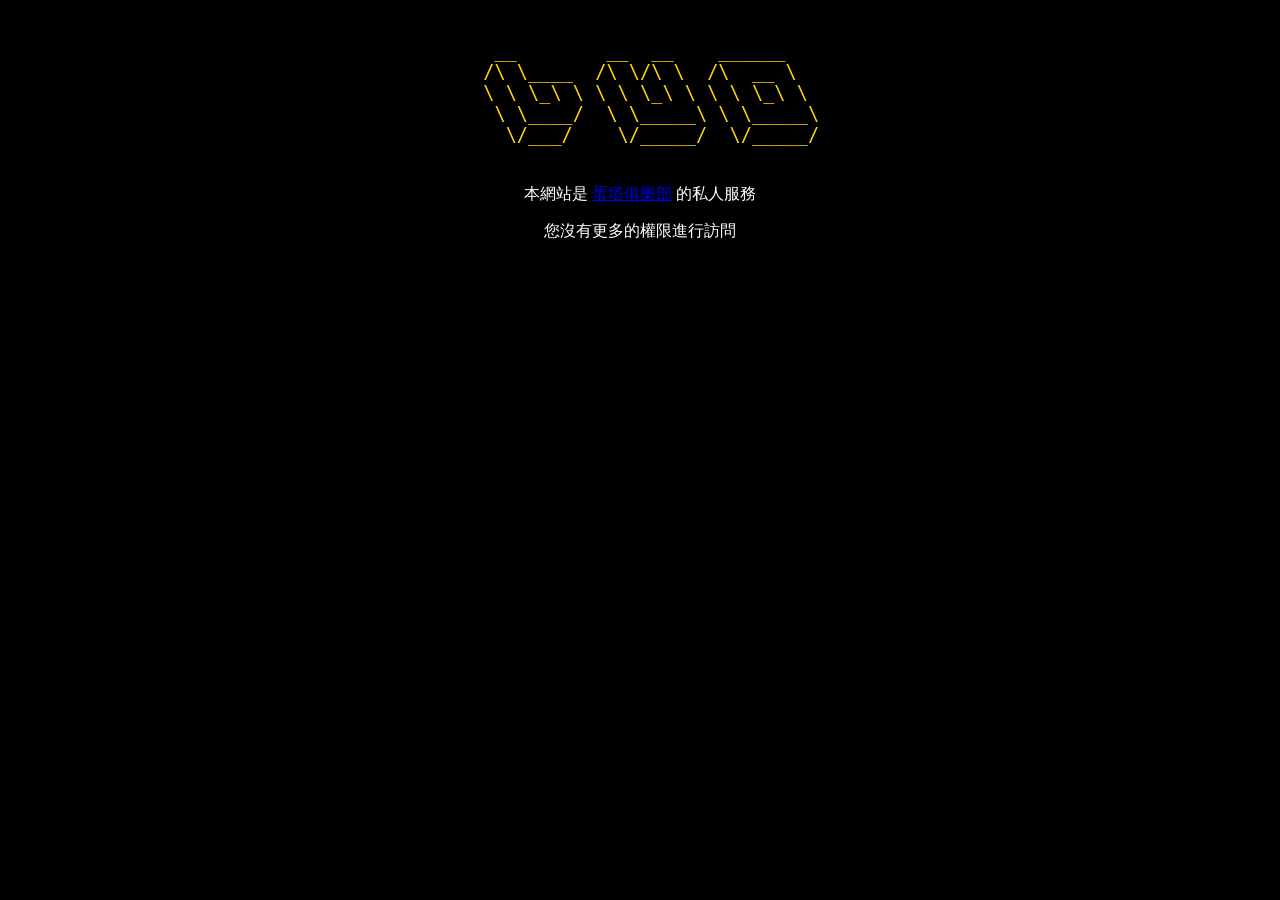
==== index.html @ 5e23fe88 "Update index.html" ====
<!DOCTYPE html>
<html lang="zh-TW">
    <head>
        <meta charset="utf-8">
        <meta name="robots" content="noindex, nofollow">
        <meta name="viewport" content="width=device-width, initial-scale=1.0">
        <meta name="description" content="6uo Pv Domain是私人子域及轉網址託管服務">
        <title>Private Domain</title>
        <meta property="og:site_name" content="蛋塔俱樂部">
        <meta property="og:title" content="首頁">
        <meta property="og:description" content="Private Domain / URL Shortener for only our clients.">
        <meta property="og:image" content="">
        <link rel="shortcut icon" href="">
        <link rel="stylesheet" href="http://6uo.cc/fonts/Noto-Sans-TC/chinese-traditional.css">
    </head>
    <body style="background-color:Black;">
<div id="test">
    <center>
    <div class="6uo" style="font-size:18.6px" onmousedown='return false;' onselectstart='return false;'>
        <pre style="color:Gold;">  
__        __  __    ______
/\ \____  /\ \/\ \  /\  __ \
 \ \ \_\ \ \ \ \_\ \ \ \ \_\ \
   \ \____/  \ \_____\ \ \_____\
    \/___/    \/_____/  \/_____/
                             
</pre>
</div>
    </center>
<center><p style="color:White;">本網站是 <a href="https://danta.club">蛋塔俱樂部</a> 的私人服務</p></center>
<center><p style="color:White;">您沒有更多的權限進行訪問</p></center>
  </div>
       </body>
</html>
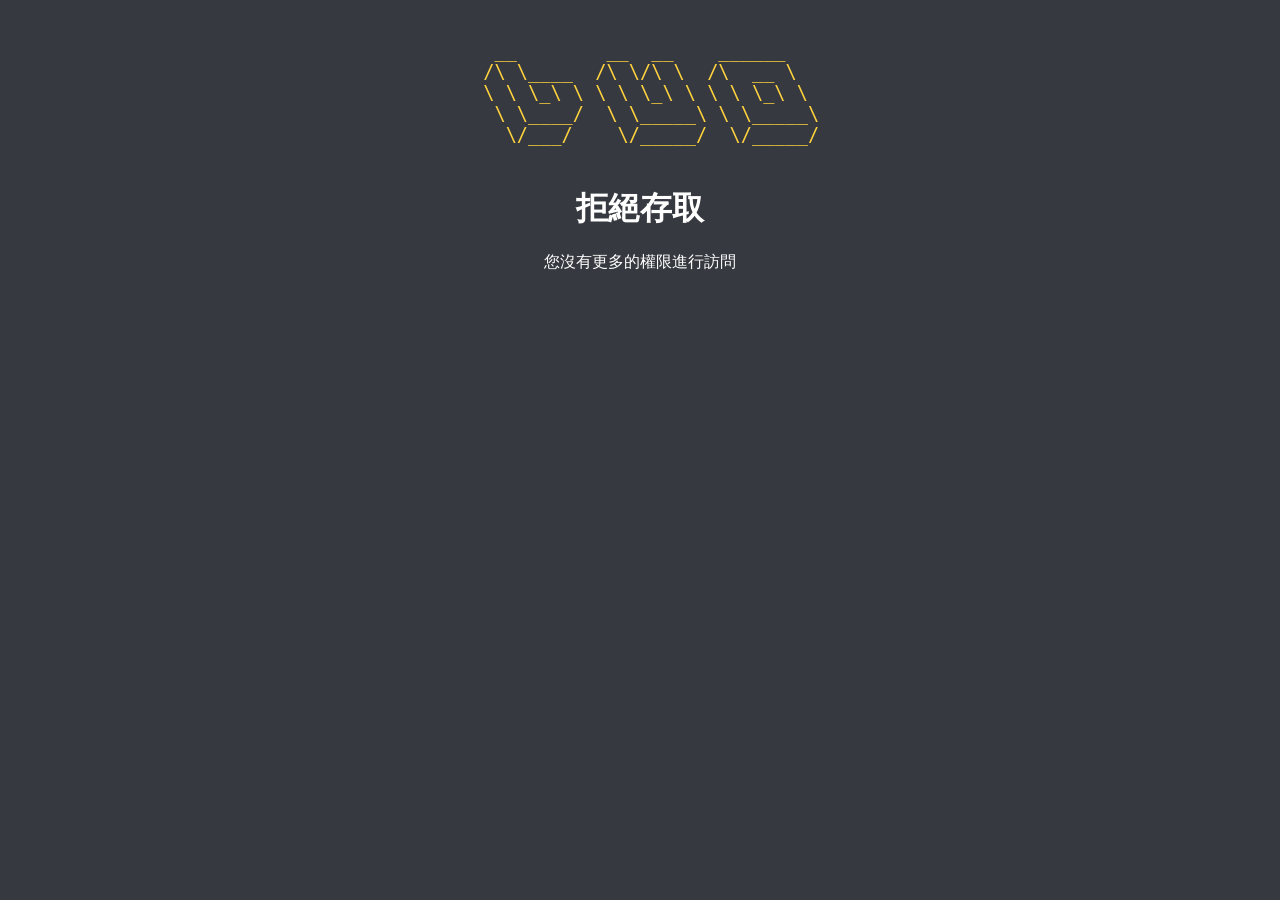
==== commit f5678220: "Update index.html" ====
--- a/index.html
+++ b/index.html
@@ -1,34 +1,29 @@
 <!DOCTYPE html>
-<html lang="zh-TW">
+<html lang="zh_HK">
     <head>
         <meta charset="utf-8">
+        <meta name="viewport" content="width=device-width, initial-scale=1, shrink-to-fit=no">
+        <link rel="stylesheet" href="fonts/Noto-Sans-TC/chinese-traditional.css">
         <meta name="robots" content="noindex, nofollow">
-        <meta name="viewport" content="width=device-width, initial-scale=1.0">
-        <meta name="description" content="6uo Pv Domain是私人子域及轉網址託管服務">
-        <title>Private Domain</title>
-        <meta property="og:site_name" content="蛋塔俱樂部">
-        <meta property="og:title" content="首頁">
-        <meta property="og:description" content="Private Domain / URL Shortener for only our clients.">
-        <meta property="og:image" content="">
-        <link rel="shortcut icon" href="">
-        <link rel="stylesheet" href="http://6uo.cc/fonts/Noto-Sans-TC/chinese-traditional.css">
+        <meta name="description" content="私人嘅子網域服務">
+        <title>拒絕存取</title>
     </head>
-    <body style="background-color:Black;">
-<div id="test">
-    <center>
-    <div class="6uo" style="font-size:18.6px" onmousedown='return false;' onselectstart='return false;'>
-        <pre style="color:Gold;">  
+    <body style="background-color:#36393f;">
+        <div id="heading">
+            <center>
+                <div class="6uo" style="font-size:18.6px" onmousedown='return false;' onselectstart='return false;'>
+                    <pre style="color:#ffd23f;">
+                          
 __        __  __    ______
 /\ \____  /\ \/\ \  /\  __ \
  \ \ \_\ \ \ \ \_\ \ \ \ \_\ \
    \ \____/  \ \_____\ \ \_____\
     \/___/    \/_____/  \/_____/
-                             
-</pre>
-</div>
-    </center>
-<center><p style="color:White;">本網站是 <a href="https://danta.club">蛋塔俱樂部</a> 的私人服務</p></center>
-<center><p style="color:White;">您沒有更多的權限進行訪問</p></center>
-  </div>
-       </body>
+                    </pre>
+                </div>
+               <h1 style="color:White;">拒絕存取</h1>
+               <p style="color:White;">您沒有更多的權限進行訪問</p>
+            </center>
+        </div>
+    </body>
 </html>
--- a/fonts/Noto-Sans-TC/chinese-traditional.css
+++ b/fonts/Noto-Sans-TC/chinese-traditional.css
@@ -0,0 +1,909 @@
+/* [0] */
+@font-face {
+  font-family: 'Noto Sans TC';
+  font-style: normal;
+  font-weight: 700;
+  font-display: swap;
+  src: local('Noto Sans TC Bold'), local('NotoSansTC-Bold'), url(https://fonts.gstatic.com/s/notosanstc/v10/-nFkOG829Oofr2wohFbTp9i9gwQvDrVO3cuHnQmVtV4N3QDXzPiowFVyhy21F93pzxLWunL8lQ.0.woff2) format('woff2');
+  unicode-range: U+1f921-1f930, U+1f932-1f935, U+1f937-1f939, U+1f940-1f944, U+1f947-1f94a, U+1f950-1f95f, U+1f962-1f967, U+1f969-1f96a, U+1f980-1f981, U+1f984-1f98d, U+1f990-1f992, U+1f994-1f996, U+1f9c0, U+1f9d0, U+1f9d2, U+1f9d4, U+1f9d6, U+1f9d8, U+1f9da, U+1f9dc-1f9dd, U+1f9df-1f9e2, U+1f9e5-1f9e6, U+20024, U+20487, U+20779, U+20c41, U+20c78, U+20d71, U+20e98, U+20ef9, U+2107b, U+210c1, U+22c51, U+233b4, U+24a12, U+2512b, U+2546e, U+25683, U+267cc, U+269f2, U+27657, U+282e2, U+2898d, U+29d5a, U+f0001-f0005, U+f0019, U+f009b, U+f0101-f0104, U+f012b, U+f01ba, U+f01d6, U+f0209, U+f0217, U+f0223-f0224, U+fc355, U+fe327, U+fe517, U+feb97, U+fffb4;
+}
+/* [6] */
+@font-face {
+  font-family: 'Noto Sans TC';
+  font-style: normal;
+  font-weight: 700;
+  font-display: swap;
+  src: local('Noto Sans TC Bold'), local('NotoSansTC-Bold'), url(https://fonts.gstatic.com/s/notosanstc/v10/-nFkOG829Oofr2wohFbTp9i9gwQvDrVO3cuHnQmVtV4N3QDXzPiowFVyhy21F93pzxLWunL8lQ.6.woff2) format('woff2');
+  unicode-range: U+ff78-ff7e, U+ff80-ff86, U+ff89-ff94, U+ff97-ff9e, U+ffb9, U+ffe0-ffe3, U+ffe9, U+ffeb, U+ffed, U+fffc, U+1d7c7, U+1f004, U+1f0cf, U+1f141-1f142, U+1f150, U+1f154, U+1f158, U+1f15b, U+1f15d-1f15e, U+1f162-1f163, U+1f170-1f171, U+1f174, U+1f177-1f178, U+1f17d-1f17f, U+1f192-1f195, U+1f197-1f19a, U+1f1e6-1f1f5, U+1f1f7-1f1ff, U+1f21a, U+1f22f, U+1f232-1f237, U+1f239-1f23a, U+1f250-1f251, U+1f300, U+1f302-1f319;
+}
+/* [7] */
+@font-face {
+  font-family: 'Noto Sans TC';
+  font-style: normal;
+  font-weight: 700;
+  font-display: swap;
+  src: local('Noto Sans TC Bold'), local('NotoSansTC-Bold'), url(https://fonts.gstatic.com/s/notosanstc/v10/-nFkOG829Oofr2wohFbTp9i9gwQvDrVO3cuHnQmVtV4N3QDXzPiowFVyhy21F93pzxLWunL8lQ.7.woff2) format('woff2');
+  unicode-range: U+fa0a, U+fa0c, U+fa11, U+fa17, U+fa19, U+fa1b, U+fa1d, U+fa26, U+fa2c, U+fb01, U+fdfc, U+fe0e, U+fe33-fe36, U+fe38-fe44, U+fe49-fe51, U+fe54, U+fe56-fe57, U+fe59-fe5c, U+fe5f-fe6a, U+fe8e, U+fe92-fe93, U+feae, U+fecb-fecc, U+fee0, U+feec, U+fef3, U+ff04, U+ff07, U+ff26-ff2c, U+ff31-ff32, U+ff35-ff37, U+ff39-ff3a, U+ff3c, U+ff3e-ff5b, U+ff5d, U+ff61-ff65, U+ff67-ff68, U+ff6a, U+ff6c-ff77;
+}
+/* [8] */
+@font-face {
+  font-family: 'Noto Sans TC';
+  font-style: normal;
+  font-weight: 700;
+  font-display: swap;
+  src: local('Noto Sans TC Bold'), local('NotoSansTC-Bold'), url(https://fonts.gstatic.com/s/notosanstc/v10/-nFkOG829Oofr2wohFbTp9i9gwQvDrVO3cuHnQmVtV4N3QDXzPiowFVyhy21F93pzxLWunL8lQ.8.woff2) format('woff2');
+  unicode-range: U+f78a-f78c, U+f78e, U+f792-f796, U+f798, U+f79c, U+f7f5, U+f812, U+f815, U+f876, U+f8f5, U+f8f8, U+f8ff, U+f901-f902, U+f904, U+f906, U+f909-f90a, U+f90f, U+f914, U+f918-f919, U+f91b, U+f91d, U+f91f, U+f923, U+f925, U+f92d-f92f, U+f934, U+f937-f938, U+f93d, U+f93f, U+f941, U+f949, U+f94c, U+f94e-f94f, U+f95a, U+f95d-f95e, U+f961-f963, U+f965-f970, U+f974, U+f976-f97a, U+f97c, U+f97e-f97f, U+f981, U+f983, U+f988, U+f98a, U+f98c, U+f98e, U+f996-f997, U+f999-f99a, U+f99c, U+f99f-f9a0, U+f9a3, U+f9a8, U+f9ad, U+f9b2-f9b6, U+f9b9-f9ba, U+f9bd-f9be, U+f9c1, U+f9c4, U+f9c7, U+f9ca, U+f9cd, U+f9d0-f9d1, U+f9d3-f9d4, U+f9d7-f9d8, U+f9dc-f9dd, U+f9df-f9e1, U+f9e4, U+f9e8-f9ea, U+f9f4, U+f9f6-f9f7, U+f9f9-f9fa, U+f9fc-fa01, U+fa03-fa04, U+fa06, U+fa08-fa09;
+}
+/* [19] */
+@font-face {
+  font-family: 'Noto Sans TC';
+  font-style: normal;
+  font-weight: 700;
+  font-display: swap;
+  src: local('Noto Sans TC Bold'), local('NotoSansTC-Bold'), url(https://fonts.gstatic.com/s/notosanstc/v10/-nFkOG829Oofr2wohFbTp9i9gwQvDrVO3cuHnQmVtV4N3QDXzPiowFVyhy21F93pzxLWunL8lQ.19.woff2) format('woff2');
+  unicode-range: U+9eb9-9eba, U+9ebe-9ebf, U+9ecc-9ecd, U+9ed0, U+9ed2, U+9ed4, U+9ed9-9eda, U+9edc-9edd, U+9edf-9ee0, U+9ee2, U+9ee5, U+9ee7, U+9eee, U+9ef3-9ef4, U+9ef6-9ef7, U+9ef9, U+9efb-9efd, U+9eff, U+9f07-9f09, U+9f10, U+9f14-9f15, U+9f19, U+9f22, U+9f29, U+9f2c, U+9f2f, U+9f31, U+9f34, U+9f37, U+9f39, U+9f3d-9f3e, U+9f41, U+9f4c-9f50, U+9f54, U+9f57, U+9f59, U+9f5c, U+9f5f-9f60, U+9f62-9f63, U+9f66-9f67, U+9f6a, U+9f6c, U+9f72, U+9f76-9f77, U+9f7f, U+9f84-9f85, U+9f88, U+9f8e, U+9f91, U+9f94-9f96, U+9f98, U+9f9a-9f9b, U+9f9f-9fa0, U+9fa2, U+9fa4, U+a1f4, U+a4b0-a4b1, U+a4b3, U+a9c1-a9c2, U+aa31, U+ab34, U+ac00-ac01, U+ac04, U+ac08, U+ac10-ac11, U+ac13-ac16, U+ac19, U+ac1c-ac1d, U+ac24, U+ac70-ac71, U+ac74, U+ac77-ac78, U+ac80-ac81, U+ac83, U+ac8c, U+ac90, U+aca0, U+aca8-aca9, U+acac, U+acb0, U+acb8-acb9, U+acbc-acbd, U+acc1, U+acc4, U+ace0-ace1, U+ace4, U+ace8, U+acf0-acf1, U+acf3, U+acf5, U+acfc;
+}
+/* [20] */
+@font-face {
+  font-family: 'Noto Sans TC';
+  font-style: normal;
+  font-weight: 700;
+  font-display: swap;
+  src: local('Noto Sans TC Bold'), local('NotoSansTC-Bold'), url(https://fonts.gstatic.com/s/notosanstc/v10/-nFkOG829Oofr2wohFbTp9i9gwQvDrVO3cuHnQmVtV4N3QDXzPiowFVyhy21F93pzxLWunL8lQ.20.woff2) format('woff2');
+  unicode-range: U+9d34, U+9d37, U+9d3d, U+9d42, U+9d50, U+9d52-9d53, U+9d59, U+9d5c, U+9d5e-9d61, U+9d6a, U+9d6f-9d70, U+9d77, U+9d7a, U+9d7e, U+9d87, U+9d89, U+9d8f, U+9d91-9d93, U+9d96, U+9d98, U+9d9a, U+9da1-9da2, U+9da5, U+9da9, U+9dab-9dac, U+9db1-9db2, U+9db5, U+9db9-9dbc, U+9dbf-9dc2, U+9dc4, U+9dc7-9dc9, U+9dd3, U+9dd6, U+9dd9-9dda, U+9dde-9ddf, U+9de2, U+9de5-9de6, U+9de8, U+9def-9df0, U+9df2-9df4, U+9df8, U+9dfa, U+9dfd, U+9dff, U+9e02, U+9e07, U+9e0a, U+9e11, U+9e15, U+9e18, U+9e1a-9e1b, U+9e1d-9e1e, U+9e20-9e23, U+9e25-9e26, U+9e2d, U+9e2f, U+9e33, U+9e35, U+9e3d-9e3f, U+9e42-9e43, U+9e45, U+9e48-9e4a, U+9e4c, U+9e4f, U+9e51, U+9e55, U+9e64, U+9e66, U+9e6b, U+9e6d-9e6e, U+9e70, U+9e73, U+9e75, U+9e78, U+9e80-9e83, U+9e87-9e88, U+9e8b-9e8c, U+9e90-9e91, U+9e93, U+9e96, U+9e9d, U+9ea1, U+9ea4, U+9ea6, U+9ea9-9eab, U+9ead, U+9eaf, U+9eb4, U+9eb7-9eb8;
+}
+/* [21] */
+@font-face {
+  font-family: 'Noto Sans TC';
+  font-style: normal;
+  font-weight: 700;
+  font-display: swap;
+  src: local('Noto Sans TC Bold'), local('NotoSansTC-Bold'), url(https://fonts.gstatic.com/s/notosanstc/v10/-nFkOG829Oofr2wohFbTp9i9gwQvDrVO3cuHnQmVtV4N3QDXzPiowFVyhy21F93pzxLWunL8lQ.21.woff2) format('woff2');
+  unicode-range: U+9bd3-9bd7, U+9bd9, U+9bdb, U+9bdd, U+9be1-9be2, U+9be4-9be5, U+9be7, U+9bea, U+9bed-9bee, U+9bf0-9bf1, U+9bf5, U+9bf7, U+9bf9, U+9bfd, U+9bff, U+9c02, U+9c06, U+9c08-9c0a, U+9c0d, U+9c10, U+9c12-9c13, U+9c15, U+9c1c, U+9c1f, U+9c21, U+9c23-9c25, U+9c28-9c29, U+9c2d-9c2e, U+9c31-9c33, U+9c35-9c37, U+9c39-9c3b, U+9c3d-9c3e, U+9c40, U+9c42, U+9c45-9c49, U+9c52, U+9c54, U+9c56, U+9c58-9c5a, U+9c5d, U+9c5f-9c60, U+9c63, U+9c67-9c68, U+9c72, U+9c75, U+9c78, U+9c7a-9c7c, U+9c7f-9c81, U+9c87-9c88, U+9c8d, U+9c91, U+9c94, U+9c97, U+9c9b, U+9ca4, U+9ca8, U+9cab, U+9cad, U+9cb1-9cb3, U+9cb6-9cb8, U+9cc4-9cc5, U+9ccc-9ccd, U+9cd5-9cd7, U+9cdd-9cdf, U+9ce7, U+9ce9, U+9cee-9cf0, U+9cf2, U+9cfc-9cfe, U+9d03, U+9d06-9d08, U+9d0e, U+9d10, U+9d12, U+9d15, U+9d17, U+9d1d-9d1f, U+9d23, U+9d2b, U+9d2f-9d30;
+}
+/* [22] */
+@font-face {
+  font-family: 'Noto Sans TC';
+  font-style: normal;
+  font-weight: 700;
+  font-display: swap;
+  src: local('Noto Sans TC Bold'), local('NotoSansTC-Bold'), url(https://fonts.gstatic.com/s/notosanstc/v10/-nFkOG829Oofr2wohFbTp9i9gwQvDrVO3cuHnQmVtV4N3QDXzPiowFVyhy21F93pzxLWunL8lQ.22.woff2) format('woff2');
+  unicode-range: U+9a6f-9a71, U+9a73-9a74, U+9a76, U+9a78-9a79, U+9a7b-9a7c, U+9a7e-9a7f, U+9a81-9a82, U+9a84-9a87, U+9a8a-9a8b, U+9a8f-9a91, U+9a97, U+9a9a, U+9a9e, U+9aa0-9aa1, U+9aa4-9aa5, U+9aaf-9ab1, U+9ab6, U+9ab9-9aba, U+9abe, U+9ac0-9ac5, U+9ac8, U+9acb-9acc, U+9ace-9acf, U+9ad1, U+9ad5-9ad7, U+9ad9, U+9adf, U+9ae1, U+9ae3, U+9aea-9aeb, U+9aed, U+9aef, U+9af2, U+9af4, U+9af9, U+9afb, U+9afd, U+9b03-9b04, U+9b08, U+9b13, U+9b18, U+9b1f, U+9b22-9b23, U+9b28-9b2a, U+9b2c-9b30, U+9b32, U+9b3b, U+9b43, U+9b46-9b49, U+9b4b-9b4e, U+9b51, U+9b55, U+9b58, U+9b5b, U+9b5e-9b60, U+9b63, U+9b68-9b69, U+9b74, U+9b7d, U+9b80-9b81, U+9b83-9b84, U+9b87-9b88, U+9b8a-9b8b, U+9b8d-9b8e, U+9b90, U+9b92-9b95, U+9b97, U+9b9f-9ba0, U+9ba2-9ba3, U+9ba8, U+9bab, U+9bb0, U+9bb8, U+9bc0-9bc1, U+9bc3, U+9bc6-9bc8;
+}
+/* [23] */
+@font-face {
+  font-family: 'Noto Sans TC';
+  font-style: normal;
+  font-weight: 700;
+  font-display: swap;
+  src: local('Noto Sans TC Bold'), local('NotoSansTC-Bold'), url(https://fonts.gstatic.com/s/notosanstc/v10/-nFkOG829Oofr2wohFbTp9i9gwQvDrVO3cuHnQmVtV4N3QDXzPiowFVyhy21F93pzxLWunL8lQ.23.woff2) format('woff2');
+  unicode-range: U+9912, U+9914, U+9916-9917, U+991b-991c, U+991e, U+9920, U+9927, U+992b-992c, U+992e, U+9931-9933, U+9938, U+993a, U+993c-9940, U+9943-9944, U+9948-994a, U+994c-994e, U+9951, U+9954, U+995c, U+995e-995f, U+9961-9962, U+9965, U+9968, U+996a, U+996d-9972, U+9975-9976, U+997a, U+997c, U+997f-9980, U+9984-9985, U+9988, U+998b, U+998d, U+998f, U+9992, U+9994-9995, U+9997-9998, U+999c, U+999e, U+99a0-99a1, U+99ab, U+99af, U+99b1, U+99b4, U+99b9, U+99c4-99c6, U+99cf, U+99d1-99d2, U+99d4, U+99d6, U+99d8-99d9, U+99df, U+99e1-99e2, U+99e9, U+99ee, U+99f0, U+99f8, U+99fb, U+9a01-9a05, U+9a0c, U+9a0f-9a13, U+9a16, U+9a1b-9a1c, U+9a20, U+9a24, U+9a28, U+9a2b, U+9a2d-9a2e, U+9a34-9a36, U+9a38, U+9a3e, U+9a40-9a44, U+9a4a, U+9a4c-9a4e, U+9a52, U+9a56, U+9a62-9a65, U+9a69-9a6b, U+9a6d;
+}
+/* [24] */
+@font-face {
+  font-family: 'Noto Sans TC';
+  font-style: normal;
+  font-weight: 700;
+  font-display: swap;
+  src: local('Noto Sans TC Bold'), local('NotoSansTC-Bold'), url(https://fonts.gstatic.com/s/notosanstc/v10/-nFkOG829Oofr2wohFbTp9i9gwQvDrVO3cuHnQmVtV4N3QDXzPiowFVyhy21F93pzxLWunL8lQ.24.woff2) format('woff2');
+  unicode-range: U+97c6, U+97c9, U+97cd, U+97d6, U+97d8-97d9, U+97dc-97de, U+97e1, U+97e6-97e7, U+97ec-97ee, U+97f0-97f1, U+97f5, U+97f9-97fa, U+97fe, U+9804, U+9807, U+980a, U+980e-980f, U+9814, U+9816, U+981a, U+981c, U+981e, U+9820-9821, U+9823, U+9826, U+9828, U+982a-982c, U+9832, U+9834-9835, U+9837, U+9839, U+983c-983d, U+9845, U+9848-9849, U+984e, U+9852-9857, U+9859-985a, U+9862-9863, U+9865, U+9870-9871, U+9873-9874, U+9877, U+987a-987f, U+9881-9882, U+9885, U+9887-988a, U+988c-988d, U+9890, U+9893, U+9896-9897, U+989a, U+989c-989e, U+98a0, U+98a4, U+98a6-98a7, U+98a9, U+98ae-98af, U+98b2-98b3, U+98b6-98b8, U+98ba-98bd, U+98bf, U+98c7-98c8, U+98ca, U+98d2-98d3, U+98d8-98da, U+98dc, U+98de, U+98e0-98e1, U+98e3, U+98e5, U+98e7-98e9, U+98eb-98ee, U+98f1, U+98f4, U+9901, U+9908-9909, U+990c, U+9911;
+}
+/* [25] */
+@font-face {
+  font-family: 'Noto Sans TC';
+  font-style: normal;
+  font-weight: 700;
+  font-display: swap;
+  src: local('Noto Sans TC Bold'), local('NotoSansTC-Bold'), url(https://fonts.gstatic.com/s/notosanstc/v10/-nFkOG829Oofr2wohFbTp9i9gwQvDrVO3cuHnQmVtV4N3QDXzPiowFVyhy21F93pzxLWunL8lQ.25.woff2) format('woff2');
+  unicode-range: U+964e-964f, U+9651, U+9653-9655, U+9658, U+965b-965f, U+9661, U+9665, U+9668-9669, U+966c, U+9672, U+9674, U+967a, U+9682-9685, U+9688-9689, U+968b, U+968d, U+9695, U+9697-9698, U+969e, U+96a0-96a4, U+96a9, U+96ac, U+96ae, U+96b0, U+96b2-96b4, U+96b6-96b7, U+96b9, U+96bc-96be, U+96c3, U+96c9-96cb, U+96ce-96cf, U+96d1-96d2, U+96d8, U+96dd, U+96e9, U+96eb, U+96f0-96f1, U+96f3-96f4, U+96f9, U+96fe-96ff, U+9701-9702, U+9705, U+9708, U+970a, U+970e-9711, U+9719, U+971d, U+971f-9720, U+9728, U+972a, U+972d, U+9730, U+9733, U+973a, U+973d, U+9744, U+9746-9747, U+9749, U+9750-9751, U+9753, U+9758-9759, U+975b, U+975d, U+9763, U+9765-9766, U+9768, U+976c-976d, U+9771, U+9773, U+9776, U+977a, U+977c, U+9780, U+9784-9786, U+9788, U+978e-978f, U+9798, U+979d-979e, U+97a3, U+97a5-97a6, U+97a8, U+97ab-97ac, U+97ae, U+97b6-97b7, U+97b9, U+97bf, U+97c1, U+97c3;
+}
+/* [26] */
+@font-face {
+  font-family: 'Noto Sans TC';
+  font-style: normal;
+  font-weight: 700;
+  font-display: swap;
+  src: local('Noto Sans TC Bold'), local('NotoSansTC-Bold'), url(https://fonts.gstatic.com/s/notosanstc/v10/-nFkOG829Oofr2wohFbTp9i9gwQvDrVO3cuHnQmVtV4N3QDXzPiowFVyhy21F93pzxLWunL8lQ.26.woff2) format('woff2');
+  unicode-range: U+950c, U+950f-9510, U+9519-951b, U+951d, U+951f, U+9521-9526, U+952d-9530, U+9535, U+953a-953b, U+9540-9542, U+9547, U+9549-954a, U+954d, U+9550-9551, U+9554-9556, U+955c, U+956c-956d, U+956f-9570, U+9573, U+9576, U+9578, U+9582, U+9586, U+9588, U+958e-958f, U+9599, U+959c, U+959e-959f, U+95a1-95a2, U+95a4, U+95a6-95a7, U+95aa-95ae, U+95b0, U+95b2, U+95b6, U+95b9-95bf, U+95c2-95c4, U+95c7-95c9, U+95cb-95cd, U+95d0, U+95d3-95d5, U+95d7-95d8, U+95da, U+95de, U+95e0-95e1, U+95e4-95e5, U+95ea-95eb, U+95ef-95f0, U+95f2-95f3, U+95f5, U+95f7-95fa, U+95fd, U+9600-9602, U+9607-9609, U+960e, U+9610-9611, U+9614, U+9616, U+9619-961a, U+961c-961d, U+961f, U+9621, U+9624, U+9628, U+962f, U+9633-9636, U+963c, U+9641-9643, U+9645, U+9647-9648;
+}
+/* [27] */
+@font-face {
+  font-family: 'Noto Sans TC';
+  font-style: normal;
+  font-weight: 700;
+  font-display: swap;
+  src: local('Noto Sans TC Bold'), local('NotoSansTC-Bold'), url(https://fonts.gstatic.com/s/notosanstc/v10/-nFkOG829Oofr2wohFbTp9i9gwQvDrVO3cuHnQmVtV4N3QDXzPiowFVyhy21F93pzxLWunL8lQ.27.woff2) format('woff2');
+  unicode-range: U+93e4, U+93e8, U+93ee, U+93f0, U+93f5, U+93f7-93f9, U+93fb, U+9403, U+9407, U+940f-9410, U+9413-9414, U+9417, U+9419-941a, U+941c, U+941e, U+9420-9425, U+9427-942b, U+942e, U+9432-9433, U+9436, U+9438, U+943a, U+943d, U+943f-9440, U+9445, U+944a, U+944c, U+9454-9455, U+945a-945b, U+945e, U+9460, U+9462-9463, U+9468, U+946a, U+946d, U+946f, U+9471, U+9474-9477, U+9479, U+947e-9481, U+9488-948a, U+948e, U+9492-9493, U+9497, U+9499, U+949b-94a3, U+94a5-94a9, U+94ac, U+94ae-94b1, U+94b3-94b5, U+94bb-94bc, U+94be-94c3, U+94c5-94c6, U+94c9, U+94ce-94d0, U+94db-94dd, U+94e0, U+94e2-94e3, U+94e8, U+94ec-94ee, U+94f0, U+94f2, U+94f5-94f6, U+94f8, U+94fa, U+94ff-9502, U+9504-9506, U+9508, U+950b;
+}
+/* [28] */
+@font-face {
+  font-family: 'Noto Sans TC';
+  font-style: normal;
+  font-weight: 700;
+  font-display: swap;
+  src: local('Noto Sans TC Bold'), local('NotoSansTC-Bold'), url(https://fonts.gstatic.com/s/notosanstc/v10/-nFkOG829Oofr2wohFbTp9i9gwQvDrVO3cuHnQmVtV4N3QDXzPiowFVyhy21F93pzxLWunL8lQ.28.woff2) format('woff2');
+  unicode-range: U+92e5-92e6, U+92e8-92e9, U+92ed-92ef, U+92f1-92f3, U+92f6, U+92f9, U+92fb, U+9300-9302, U+9306, U+930b, U+930f, U+9312, U+9315, U+9319-931b, U+931d-931f, U+9321, U+9323-9325, U+9327-932a, U+932c-932e, U+9331-9333, U+9335, U+9338, U+933c, U+9340-9341, U+9345-9349, U+934f-9352, U+9354, U+9356-935a, U+935c-9360, U+9363-9367, U+9369-936a, U+936c, U+936e, U+9370-9371, U+9373, U+9376, U+9379-937a, U+937c, U+9385, U+9387, U+938c, U+938f, U+9394, U+9397-9398, U+939a-939b, U+939d-939e, U+93a1-93a3, U+93a6-93a7, U+93a9-93aa, U+93ac-93ad, U+93af-93b0, U+93b3-93bb, U+93bd-93be, U+93c0-93c4, U+93c7, U+93ca-93cd, U+93d0-93d1, U+93d6-93d8, U+93dc-93de, U+93e0;
+}
+/* [29] */
+@font-face {
+  font-family: 'Noto Sans TC';
+  font-style: normal;
+  font-weight: 700;
+  font-display: swap;
+  src: local('Noto Sans TC Bold'), local('NotoSansTC-Bold'), url(https://fonts.gstatic.com/s/notosanstc/v10/-nFkOG829Oofr2wohFbTp9i9gwQvDrVO3cuHnQmVtV4N3QDXzPiowFVyhy21F93pzxLWunL8lQ.29.woff2) format('woff2');
+  unicode-range: U+91f0-91f1, U+91f5-91fa, U+91fd, U+91ff-9201, U+9203-920a, U+920d-920e, U+9210-9211, U+9217, U+9219, U+921c, U+9221, U+9224-9225, U+9227, U+922a, U+922d-922e, U+9230-9231, U+9233, U+9235-9239, U+923b, U+923d-9241, U+9244, U+9246, U+9248-9249, U+924b-9251, U+9253, U+925a, U+925d-925e, U+9262, U+9265-9267, U+926b-926d, U+926f, U+9271-9272, U+9274, U+9276, U+9278, U+927a-927c, U+927e-927f, U+9282-9283, U+9286, U+9288, U+928a, U+928d-928e, U+9291, U+9295-9296, U+9299-929b, U+929d, U+92a0-92ae, U+92b2, U+92b5-92b6, U+92bb-92bc, U+92c2-92c3, U+92c6-92cd, U+92cf-92d1, U+92d5, U+92d7, U+92d9, U+92dd, U+92df, U+92e4;
+}
+/* [30] */
+@font-face {
+  font-family: 'Noto Sans TC';
+  font-style: normal;
+  font-weight: 700;
+  font-display: swap;
+  src: local('Noto Sans TC Bold'), local('NotoSansTC-Bold'), url(https://fonts.gstatic.com/s/notosanstc/v10/-nFkOG829Oofr2wohFbTp9i9gwQvDrVO3cuHnQmVtV4N3QDXzPiowFVyhy21F93pzxLWunL8lQ.30.woff2) format('woff2');
+  unicode-range: U+90bb, U+90bd-90be, U+90c3-90c5, U+90c7, U+90d1, U+90d4-90d5, U+90d7, U+90db-90df, U+90e2-90e4, U+90ea-90eb, U+90ef, U+90f4, U+90f7-90f8, U+90fc, U+90fe-9100, U+9102, U+9104, U+9106, U+9112, U+9114-911a, U+911c, U+911e, U+9120, U+9122-9123, U+9129, U+912b, U+912f, U+9131-9132, U+9134, U+9136, U+9139-913a, U+9143, U+9146, U+9148-914a, U+914e-9150, U+9154, U+9156-9157, U+9159-915a, U+915d-915e, U+9161-9164, U+916b, U+916e, U+9170-9172, U+9174, U+9176, U+9179-917a, U+917f, U+9181-9182, U+9184-9186, U+918c-918e, U+9190-9191, U+9196, U+919a-919b, U+919e, U+91a1-91a4, U+91a7, U+91aa, U+91ae-91b2, U+91b4-91b5, U+91b8, U+91bd-91be, U+91c1, U+91c3, U+91c5-91c6, U+91c8-91ca, U+91d2-91d5, U+91d7, U+91d9, U+91e1, U+91e4, U+91e6-91e9, U+91ec-91ed;
+}
+/* [31] */
+@font-face {
+  font-family: 'Noto Sans TC';
+  font-style: normal;
+  font-weight: 700;
+  font-display: swap;
+  src: local('Noto Sans TC Bold'), local('NotoSansTC-Bold'), url(https://fonts.gstatic.com/s/notosanstc/v10/-nFkOG829Oofr2wohFbTp9i9gwQvDrVO3cuHnQmVtV4N3QDXzPiowFVyhy21F93pzxLWunL8lQ.31.woff2) format('woff2');
+  unicode-range: U+8f68-8f69, U+8f6d-8f72, U+8f74, U+8f76, U+8f7b-8f7c, U+8f7f, U+8f83-8f86, U+8f88-8f8a, U+8f8d, U+8f90, U+8f93, U+8f95-8f97, U+8f99, U+8f9e-8f9f, U+8fa2, U+8fa7, U+8fa9, U+8fab, U+8fae, U+8fb3, U+8fb5-8fb6, U+8fba-8fbd, U+8fbf, U+8fc1-8fc2, U+8fc6, U+8fc8, U+8fcc-8fcd, U+8fd2-8fd3, U+8fd5, U+8fdc-8fdd, U+8fdf, U+8fe2-8fe5, U+8fe8-8fe9, U+8fed-8fee, U+8ff3, U+8ff5, U+8ff8, U+8ffa-8ffc, U+8ffe, U+9002, U+9004, U+9008, U+900a-900b, U+9011-9013, U+9016, U+901e, U+9021, U+9024, U+902d, U+902f-9030, U+9034-9036, U+9039-903b, U+9041, U+9044-9045, U+904f-9052, U+9057-9058, U+905b, U+905d, U+9061-9062, U+9065, U+9068, U+906f, U+9074, U+9079, U+907d, U+9083, U+9085, U+9087-9089, U+908b, U+9090, U+9093, U+9095, U+9097, U+9099, U+909b, U+909d-909e, U+90a0-90a2, U+90ac, U+90af-90b0, U+90b2-90b4, U+90b6, U+90b9;
+}
+/* [32] */
+@font-face {
+  font-family: 'Noto Sans TC';
+  font-style: normal;
+  font-weight: 700;
+  font-display: swap;
+  src: local('Noto Sans TC Bold'), local('NotoSansTC-Bold'), url(https://fonts.gstatic.com/s/notosanstc/v10/-nFkOG829Oofr2wohFbTp9i9gwQvDrVO3cuHnQmVtV4N3QDXzPiowFVyhy21F93pzxLWunL8lQ.32.woff2) format('woff2');
+  unicode-range: U+8e18, U+8e1d-8e21, U+8e23, U+8e26-8e28, U+8e2a-8e2b, U+8e2d-8e2e, U+8e30-8e31, U+8e35, U+8e39, U+8e3c-8e3d, U+8e40-8e42, U+8e47, U+8e49-8e4e, U+8e50, U+8e53-8e55, U+8e59-8e5b, U+8e60, U+8e62-8e63, U+8e67, U+8e69, U+8e6c-8e6d, U+8e6f, U+8e74, U+8e76, U+8e7a-8e7c, U+8e82, U+8e84-8e85, U+8e87, U+8e89-8e8b, U+8e8f-8e95, U+8e99-8e9a, U+8e9d-8e9e, U+8ea1, U+8ea3, U+8ea5-8ea6, U+8eaa, U+8eac-8ead, U+8eaf-8eb1, U+8eb9, U+8ebc, U+8ebe, U+8ec6, U+8ecb, U+8ecf, U+8ed1, U+8ed4, U+8ed7, U+8eda-8edb, U+8ee2, U+8ee8, U+8eeb, U+8ef2, U+8ef9-8efe, U+8f05, U+8f07-8f08, U+8f0a-8f0c, U+8f12-8f13, U+8f17, U+8f19-8f1a, U+8f1c, U+8f1e-8f1f, U+8f25-8f26, U+8f2d, U+8f30, U+8f33, U+8f36, U+8f3e, U+8f40-8f42, U+8f45-8f47, U+8f4d, U+8f54-8f55, U+8f5d, U+8f61-8f62, U+8f64, U+8f67;
+}
+/* [33] */
+@font-face {
+  font-family: 'Noto Sans TC';
+  font-style: normal;
+  font-weight: 700;
+  font-display: swap;
+  src: local('Noto Sans TC Bold'), local('NotoSansTC-Bold'), url(https://fonts.gstatic.com/s/notosanstc/v10/-nFkOG829Oofr2wohFbTp9i9gwQvDrVO3cuHnQmVtV4N3QDXzPiowFVyhy21F93pzxLWunL8lQ.33.woff2) format('woff2');
+  unicode-range: U+8cc1-8cc2, U+8cc4-8cc5, U+8ccf-8cd2, U+8cd4-8cd5, U+8cd9-8cdb, U+8ce1, U+8ce8, U+8ceb, U+8cf0, U+8cf8, U+8cfb, U+8cfe, U+8d04, U+8d07, U+8d0b, U+8d0d, U+8d10, U+8d12-8d14, U+8d17, U+8d1b-8d1f, U+8d21-8d26, U+8d29-8d2c, U+8d2e-8d32, U+8d34-8d35, U+8d37-8d38, U+8d3a-8d3c, U+8d3e-8d3f, U+8d41-8d43, U+8d48, U+8d4b-8d4c, U+8d4e-8d50, U+8d54, U+8d56, U+8d58, U+8d5a-8d5b, U+8d5f-8d60, U+8d62-8d63, U+8d66-8d69, U+8d6c-8d6e, U+8d73, U+8d75-8d76, U+8d7b, U+8d7d, U+8d84, U+8d8b, U+8d90-8d91, U+8d94, U+8d96, U+8d9c, U+8dab, U+8daf, U+8db2, U+8db5, U+8db7, U+8dba, U+8dbc, U+8dbf, U+8dc2-8dc3, U+8dc6, U+8dcb, U+8dce-8dd0, U+8dd6-8dd7, U+8dda-8ddb, U+8de3-8de4, U+8de9, U+8deb-8dec, U+8df1, U+8df5-8df7, U+8dfa-8dfd, U+8e05, U+8e08-8e0a, U+8e0e, U+8e14, U+8e16;
+}
+/* [34] */
+@font-face {
+  font-family: 'Noto Sans TC';
+  font-style: normal;
+  font-weight: 700;
+  font-display: swap;
+  src: local('Noto Sans TC Bold'), local('NotoSansTC-Bold'), url(https://fonts.gstatic.com/s/notosanstc/v10/-nFkOG829Oofr2wohFbTp9i9gwQvDrVO3cuHnQmVtV4N3QDXzPiowFVyhy21F93pzxLWunL8lQ.34.woff2) format('woff2');
+  unicode-range: U+8b6c-8b6d, U+8b72, U+8b7e, U+8b83, U+8b89, U+8b8c, U+8b8e, U+8b90, U+8b92, U+8b95-8b96, U+8b99, U+8b9c, U+8b9e-8b9f, U+8ba3, U+8ba5, U+8ba7, U+8baa, U+8bad, U+8bb2-8bb4, U+8bb6-8bb9, U+8bbc-8bbd, U+8bbf-8bc0, U+8bc3, U+8bc5, U+8bc8-8bcb, U+8bcf, U+8bd1, U+8bd7-8bdc, U+8bde-8be1, U+8be3, U+8be7, U+8be9, U+8beb-8bec, U+8bef, U+8bf1-8bf2, U+8bf5-8bf6, U+8bf8, U+8bfa, U+8bfd-8bfe, U+8c01-8c02, U+8c05, U+8c08, U+8c0a-8c11, U+8c13-8c15, U+8c18-8c1c, U+8c1f, U+8c23-8c29, U+8c2c-8c2d, U+8c31, U+8c34, U+8c36, U+8c39, U+8c3f, U+8c47, U+8c49-8c4c, U+8c4f, U+8c51, U+8c55, U+8c62, U+8c68, U+8c73, U+8c78, U+8c7a-8c7c, U+8c82, U+8c85, U+8c89-8c8a, U+8c8d-8c8e, U+8c90, U+8c94, U+8c98-8c99, U+8ca3-8ca4, U+8cad-8cb0, U+8cb2, U+8cb9-8cba, U+8cbd;
+}
+/* [35] */
+@font-face {
+  font-family: 'Noto Sans TC';
+  font-style: normal;
+  font-weight: 700;
+  font-display: swap;
+  src: local('Noto Sans TC Bold'), local('NotoSansTC-Bold'), url(https://fonts.gstatic.com/s/notosanstc/v10/-nFkOG829Oofr2wohFbTp9i9gwQvDrVO3cuHnQmVtV4N3QDXzPiowFVyhy21F93pzxLWunL8lQ.35.woff2) format('woff2');
+  unicode-range: U+89f6, U+89ff, U+8a01, U+8a03, U+8a07, U+8a09, U+8a0c, U+8a0f-8a12, U+8a16, U+8a1b, U+8a22, U+8a25, U+8a27, U+8a2b, U+8a33, U+8a36, U+8a38, U+8a3d-8a3e, U+8a41, U+8a45-8a46, U+8a48, U+8a4e, U+8a51-8a52, U+8a54, U+8a56-8a58, U+8a5b, U+8a5d, U+8a61, U+8a63, U+8a67, U+8a6a-8a6c, U+8a70, U+8a74-8a76, U+8a7a-8a7c, U+8a82, U+8a84-8a86, U+8a89, U+8a8f-8a92, U+8a94, U+8a9a, U+8aa1, U+8aa3, U+8aa5, U+8aa7-8aa8, U+8aad, U+8ab1, U+8ab6, U+8abe, U+8ac2, U+8ac4, U+8ac6, U+8ac9, U+8acc-8acf, U+8ad1, U+8adb, U+8add-8ae2, U+8ae4, U+8ae6, U+8aea-8aeb, U+8aed, U+8af1-8af6, U+8afa, U+8afc, U+8b01, U+8b04-8b05, U+8b07, U+8b0b-8b0d, U+8b0f-8b10, U+8b13-8b14, U+8b16, U+8b1a, U+8b1c, U+8b21-8b22, U+8b26, U+8b28, U+8b2b, U+8b2e, U+8b33, U+8b41, U+8b46, U+8b4c-8b4f, U+8b53-8b54, U+8b56, U+8b59, U+8b5e-8b60, U+8b64, U+8b6a-8b6b;
+}
+/* [36] */
+@font-face {
+  font-family: 'Noto Sans TC';
+  font-style: normal;
+  font-weight: 700;
+  font-display: swap;
+  src: local('Noto Sans TC Bold'), local('NotoSansTC-Bold'), url(https://fonts.gstatic.com/s/notosanstc/v10/-nFkOG829Oofr2wohFbTp9i9gwQvDrVO3cuHnQmVtV4N3QDXzPiowFVyhy21F93pzxLWunL8lQ.36.woff2) format('woff2');
+  unicode-range: U+889b-889c, U+889e, U+88a2, U+88a4, U+88a8, U+88aa, U+88ad-88ae, U+88b1, U+88b4, U+88b7-88b8, U+88bc-88be, U+88c0, U+88c4, U+88c6-88c7, U+88c9-88cc, U+88ce, U+88d2, U+88d6, U+88d8, U+88db, U+88df, U+88e4, U+88e8-88e9, U+88ec, U+88ef-88f1, U+88f3-88f5, U+88fc, U+88fe, U+8900, U+8902, U+8906, U+890a-890c, U+8912-8915, U+8918-891a, U+891f, U+8921, U+8923, U+8925, U+892a-892b, U+892d, U+8930, U+8933, U+8935-8936, U+8938, U+893d, U+8941-8943, U+8946-8947, U+8949, U+894c-894d, U+8956-8957, U+8959, U+895c, U+895e-8960, U+8964, U+8966, U+896c, U+8971, U+8974, U+897b, U+897e, U+8980, U+8982-8983, U+8987-8988, U+898a, U+898c, U+8991, U+8994-8995, U+8997-8998, U+899a, U+899c, U+89a1, U+89a4-89a7, U+89a9, U+89ac, U+89af, U+89b2-89b3, U+89b7, U+89bb, U+89bf, U+89c5, U+89c9-89ca, U+89d1, U+89d4-89d5, U+89da, U+89dc-89de, U+89e5-89e7, U+89ed, U+89f1, U+89f3-89f4;
+}
+/* [37] */
+@font-face {
+  font-family: 'Noto Sans TC';
+  font-style: normal;
+  font-weight: 700;
+  font-display: swap;
+  src: local('Noto Sans TC Bold'), local('NotoSansTC-Bold'), url(https://fonts.gstatic.com/s/notosanstc/v10/-nFkOG829Oofr2wohFbTp9i9gwQvDrVO3cuHnQmVtV4N3QDXzPiowFVyhy21F93pzxLWunL8lQ.37.woff2) format('woff2');
+  unicode-range: U+874c, U+874e-874f, U+8753, U+8757-8758, U+875d, U+875f, U+8761-8765, U+8768, U+876a, U+876c-8770, U+8772, U+8777, U+877a-877b, U+877d, U+8781, U+8784-8785, U+8788, U+878b, U+8793, U+8797-8798, U+879f, U+87a3, U+87a8, U+87ab-87ad, U+87af, U+87b3, U+87b5, U+87b9, U+87bb, U+87bd-87c0, U+87c4-87c8, U+87ca-87cc, U+87ce, U+87d2, U+87db-87dc, U+87e0-87e1, U+87e3, U+87e5, U+87e7, U+87ea-87eb, U+87ee-87ef, U+87f3-87f4, U+87f6-87f7, U+87fe, U+8802-8806, U+880a-880b, U+880e, U+8810-8811, U+8813, U+8815-8816, U+881b, U+8821, U+8823, U+8827, U+8831-8832, U+8835, U+8839-883a, U+883c, U+8844-8846, U+884a, U+884e, U+8852, U+8854-8856, U+8859-885a, U+885e, U+8862, U+8864-8865, U+8869-886a, U+886c-886e, U+8871-8872, U+8875, U+8879, U+887d-887f, U+8882, U+8884-8885, U+8888, U+8890, U+8892-8893, U+8897-8898, U+889a;
+}
+/* [38] */
+@font-face {
+  font-family: 'Noto Sans TC';
+  font-style: normal;
+  font-weight: 700;
+  font-display: swap;
+  src: local('Noto Sans TC Bold'), local('NotoSansTC-Bold'), url(https://fonts.gstatic.com/s/notosanstc/v10/-nFkOG829Oofr2wohFbTp9i9gwQvDrVO3cuHnQmVtV4N3QDXzPiowFVyhy21F93pzxLWunL8lQ.38.woff2) format('woff2');
+  unicode-range: U+8602, U+8604-8605, U+8610, U+8616-8618, U+861a, U+861e, U+8621-8622, U+8627, U+8629-862a, U+8634-8636, U+8638, U+863a, U+863c, U+8640, U+8642, U+8646, U+864c-864d, U+864f, U+8651-8654, U+8657, U+8659-865a, U+865c, U+8662, U+866b-866c, U+866f-8671, U+8673, U+8677, U+867a-867b, U+867d-867e, U+8680-8682, U+868b-868d, U+8693-8696, U+869a, U+869c-869d, U+86a1, U+86a3-86a4, U+86a7-86aa, U+86af-86b1, U+86b3-86b4, U+86b6, U+86b9-86ba, U+86c0-86c2, U+86c4, U+86c6, U+86c9-86ca, U+86cc-86ce, U+86d0, U+86d3-86d4, U+86de-86df, U+86e9, U+86ed-86f0, U+86f3, U+86f8-86fc, U+86fe, U+8703, U+8706-870a, U+870d-870e, U+8711-8712, U+8715, U+8717, U+8719-871a, U+871e, U+8721-8723, U+8725, U+8728-8729, U+872e, U+8731, U+8734, U+8737, U+873a, U+873e-8740, U+8742, U+8747, U+8749, U+874b;
+}
+/* [39] */
+@font-face {
+  font-family: 'Noto Sans TC';
+  font-style: normal;
+  font-weight: 700;
+  font-display: swap;
+  src: local('Noto Sans TC Bold'), local('NotoSansTC-Bold'), url(https://fonts.gstatic.com/s/notosanstc/v10/-nFkOG829Oofr2wohFbTp9i9gwQvDrVO3cuHnQmVtV4N3QDXzPiowFVyhy21F93pzxLWunL8lQ.39.woff2) format('woff2');
+  unicode-range: U+84b1, U+84b4, U+84b9-84bb, U+84bd-84c0, U+84c2, U+84c6-84c7, U+84ca, U+84cd-84d2, U+84d6, U+84dd, U+84df, U+84e2, U+84e6-84e8, U+84ea, U+84ef-84f0, U+84f3-84f4, U+84f7, U+84fa, U+84fc-84fd, U+84ff-8500, U+8506, U+850c, U+8511, U+8515, U+8517, U+851d-851f, U+8524, U+852b, U+852f, U+8532, U+8534-8535, U+8537-8538, U+853a, U+853c, U+853e, U+8541-8542, U+8545, U+8548, U+854b, U+854d-854e, U+8552-8553, U+8555-8558, U+855a, U+855e, U+8561-8565, U+8568, U+856a-856c, U+856f, U+8574, U+8577-857b, U+8580-8581, U+8585-8586, U+858a, U+858c, U+858f-8590, U+8594, U+8597-8599, U+859c, U+859f, U+85a1-85a2, U+85a4, U+85a8, U+85ab-85ac, U+85ae, U+85b3-85b4, U+85b7, U+85b9-85ba, U+85bd-85be, U+85c1-85c2, U+85cb, U+85ce, U+85d0, U+85d3, U+85d5, U+85dc, U+85e0, U+85e6, U+85e8, U+85ea, U+85ed, U+85f4, U+85f6-85f7, U+85f9-85fa, U+85ff;
+}
+/* [40] */
+@font-face {
+  font-family: 'Noto Sans TC';
+  font-style: normal;
+  font-weight: 700;
+  font-display: swap;
+  src: local('Noto Sans TC Bold'), local('NotoSansTC-Bold'), url(https://fonts.gstatic.com/s/notosanstc/v10/-nFkOG829Oofr2wohFbTp9i9gwQvDrVO3cuHnQmVtV4N3QDXzPiowFVyhy21F93pzxLWunL8lQ.40.woff2) format('woff2');
+  unicode-range: U+8378, U+837a-8380, U+8383, U+8385-8386, U+8392, U+8394-8395, U+8398-8399, U+839b-839c, U+83a0, U+83a2, U+83a4, U+83a7-83aa, U+83af-83b5, U+83b7, U+83b9-83ba, U+83bc-83c0, U+83c2, U+83c4-83c5, U+83c8-83c9, U+83cb, U+83ce-83cf, U+83d1, U+83d4-83d6, U+83d8, U+83dd, U+83df, U+83e1-83e2, U+83e5, U+83ea-83eb, U+83f0, U+83f3-83f4, U+83f9, U+83fb-83fe, U+8406-8407, U+840b, U+840f, U+8411, U+8413, U+8418, U+841b-841d, U+8420-8421, U+8423-8424, U+8426-8429, U+842b, U+842d-842e, U+8432-8433, U+8435, U+8437-8439, U+843b-843c, U+843e, U+8445-8447, U+844e, U+8451-8452, U+8456, U+8459-845a, U+845c, U+845f, U+8462, U+8466-8467, U+846d, U+846f-8471, U+8473-8474, U+8476-8478, U+847a, U+8484, U+848b, U+848d-848e, U+8493-8494, U+8497, U+849d, U+849f, U+84a1, U+84a8, U+84af;
+}
+/* [41] */
+@font-face {
+  font-family: 'Noto Sans TC';
+  font-style: normal;
+  font-weight: 700;
+  font-display: swap;
+  src: local('Noto Sans TC Bold'), local('NotoSansTC-Bold'), url(https://fonts.gstatic.com/s/notosanstc/v10/-nFkOG829Oofr2wohFbTp9i9gwQvDrVO3cuHnQmVtV4N3QDXzPiowFVyhy21F93pzxLWunL8lQ.41.woff2) format('woff2');
+  unicode-range: U+826e, U+8270, U+8273, U+8276, U+8278-8279, U+827d, U+827f, U+8283-8284, U+8288-828a, U+828d-8291, U+8293-8294, U+8298, U+829a-829c, U+829e-82a4, U+82a6-82ab, U+82ae, U+82b0, U+82b4, U+82b6, U+82ba-82bc, U+82be, U+82c1, U+82c4-82c5, U+82c7, U+82cb, U+82cd, U+82cf-82d0, U+82d2, U+82d5-82d6, U+82d9, U+82db-82dc, U+82de-82e1, U+82e3-82e4, U+82e7, U+82ea-82eb, U+82ef-82f0, U+82f3-82f4, U+82f6-82f7, U+82f9-82fc, U+82fe-8301, U+8306-8308, U+830b-830e, U+8316, U+8318, U+831a-831b, U+831d-831e, U+8327, U+832a, U+832c-832d, U+832f, U+8331, U+8333-8334, U+8337, U+833a-833c, U+833f-8340, U+8342, U+8344-8347, U+834b-834c, U+834f, U+8351, U+8356-8358, U+835a, U+835e-8361, U+8363-8364, U+8367-8368, U+836b, U+836f, U+8373, U+8375;
+}
+/* [42] */
+@font-face {
+  font-family: 'Noto Sans TC';
+  font-style: normal;
+  font-weight: 700;
+  font-display: swap;
+  src: local('Noto Sans TC Bold'), local('NotoSansTC-Bold'), url(https://fonts.gstatic.com/s/notosanstc/v10/-nFkOG829Oofr2wohFbTp9i9gwQvDrVO3cuHnQmVtV4N3QDXzPiowFVyhy21F93pzxLWunL8lQ.42.woff2) format('woff2');
+  unicode-range: U+8113, U+8115, U+8117-8118, U+811a-811b, U+811e, U+8121-8127, U+8129, U+812c, U+812f-8134, U+8137-8138, U+813a, U+813d, U+8144, U+8146, U+8148, U+814a, U+814c-814d, U+8151, U+8153, U+8156, U+8158, U+815a, U+8160, U+8167, U+8169, U+816d, U+816f, U+8171, U+8174, U+817b-817c, U+817e, U+8182, U+8188, U+818a, U+8194-8195, U+8198, U+819b, U+819e, U+81a3, U+81a6-81a7, U+81ab, U+81af-81b0, U+81b5-81b6, U+81b8, U+81ba-81bb, U+81be-81bf, U+81c3, U+81c6, U+81ca, U+81cc, U+81cf, U+81d1-81d3, U+81d6-81d7, U+81d9-81da, U+81dd-81de, U+81e0-81e2, U+81e7, U+81ec, U+81ef, U+81fc, U+81fe, U+8200-8202, U+8204-8206, U+820b, U+820e, U+8210, U+8215, U+8217-8218, U+821b, U+821d, U+8221-8222, U+8224, U+8228-8229, U+822b, U+822f-8234, U+8236-8238, U+823a, U+823e, U+8240, U+8244-8245, U+8249, U+824b, U+824e-824f, U+8257, U+825a, U+825f, U+8264, U+8268, U+826b;
+}
+/* [43] */
+@font-face {
+  font-family: 'Noto Sans TC';
+  font-style: normal;
+  font-weight: 700;
+  font-display: swap;
+  src: local('Noto Sans TC Bold'), local('NotoSansTC-Bold'), url(https://fonts.gstatic.com/s/notosanstc/v10/-nFkOG829Oofr2wohFbTp9i9gwQvDrVO3cuHnQmVtV4N3QDXzPiowFVyhy21F93pzxLWunL8lQ.43.woff2) format('woff2');
+  unicode-range: U+7fb1-7fb2, U+7fb4, U+7fb6, U+7fb8, U+7fbc, U+7fbf-7fc0, U+7fc3, U+7fcb-7fcc, U+7fce-7fcf, U+7fd1, U+7fd5, U+7fd8, U+7fdb, U+7fde-7fdf, U+7fe5-7fe6, U+7fe9, U+7feb-7fec, U+7fee, U+7ff2-7ff3, U+7ffa, U+7ffd-7ffe, U+8002, U+8004, U+8006, U+800b, U+800e, U+8011-8012, U+8014, U+8016, U+8018-8019, U+801c, U+8024, U+8026, U+8028, U+802c, U+8030, U+8035, U+8037-8039, U+803b, U+8042-8043, U+804b-804c, U+8052, U+8061, U+8068, U+806a, U+806e, U+8071, U+8073-8076, U+8079, U+807c, U+807e-807f, U+8083-8084, U+808f, U+8093, U+8095, U+8098, U+809c, U+809f-80a0, U+80a4, U+80a7, U+80ab, U+80ad-80ae, U+80b0-80b1, U+80b4-80b6, U+80b8, U+80bc-80c2, U+80c4, U+80c6-80c7, U+80cb, U+80cd, U+80cf, U+80d4, U+80d7, U+80d9, U+80db-80dd, U+80e0, U+80e3-80e5, U+80e7, U+80eb-80ed, U+80ef-80f1, U+80f3-80f4, U+80f6-80f7, U+80fc, U+80fe-80ff, U+8101, U+8107, U+8109, U+810f-8112;
+}
+/* [44] */
+@font-face {
+  font-family: 'Noto Sans TC';
+  font-style: normal;
+  font-weight: 700;
+  font-display: swap;
+  src: local('Noto Sans TC Bold'), local('NotoSansTC-Bold'), url(https://fonts.gstatic.com/s/notosanstc/v10/-nFkOG829Oofr2wohFbTp9i9gwQvDrVO3cuHnQmVtV4N3QDXzPiowFVyhy21F93pzxLWunL8lQ.44.woff2) format('woff2');
+  unicode-range: U+7eaf, U+7eb1-7eb3, U+7eb5-7eba, U+7ebd-7ebe, U+7ec0-7ec1, U+7ec3, U+7ec5, U+7ec7-7eca, U+7ecd-7ece, U+7ed1-7ed2, U+7ed4-7ed5, U+7ed7-7ed8, U+7eda-7edb, U+7edd-7ede, U+7ee2-7ee3, U+7ee5, U+7ee7, U+7ee9-7eeb, U+7eee-7ef0, U+7ef3, U+7ef5, U+7ef7-7ef8, U+7efd-7f01, U+7f03, U+7f05-7f09, U+7f0e, U+7f10, U+7f13-7f15, U+7f18-7f1a, U+7f1c-7f1d, U+7f20, U+7f24-7f25, U+7f28-7f2a, U+7f2d-7f2e, U+7f30, U+7f34, U+7f36-7f37, U+7f3d, U+7f42-7f45, U+7f47-7f4e, U+7f52, U+7f54, U+7f58, U+7f5a, U+7f5d, U+7f5f-7f63, U+7f65, U+7f68, U+7f6b, U+7f78, U+7f7d-7f7e, U+7f81-7f83, U+7f86-7f87, U+7f8b-7f8d, U+7f91, U+7f93-7f95, U+7f97, U+7f99-7f9a, U+7f9d, U+7f9f, U+7fa1-7fa3, U+7fa5, U+7fa7, U+7fad-7fb0;
+}
+/* [45] */
+@font-face {
+  font-family: 'Noto Sans TC';
+  font-style: normal;
+  font-weight: 700;
+  font-display: swap;
+  src: local('Noto Sans TC Bold'), local('NotoSansTC-Bold'), url(https://fonts.gstatic.com/s/notosanstc/v10/-nFkOG829Oofr2wohFbTp9i9gwQvDrVO3cuHnQmVtV4N3QDXzPiowFVyhy21F93pzxLWunL8lQ.45.woff2) format('woff2');
+  unicode-range: U+7d89, U+7d8b-7d8f, U+7d91, U+7d95-7d96, U+7d98-7d9a, U+7d9d-7d9e, U+7da2-7da3, U+7da6, U+7daa, U+7dac, U+7dae-7db0, U+7db3, U+7db5, U+7db7, U+7db9, U+7dbd, U+7dc1, U+7dc3-7dc7, U+7dcc-7dcf, U+7dd1, U+7dd6-7dd9, U+7ddb-7ddc, U+7de1-7de2, U+7de6, U+7df0-7df3, U+7df6, U+7dfe, U+7e01-7e02, U+7e04, U+7e08-7e0b, U+7e10-7e11, U+7e13, U+7e15, U+7e1d-7e20, U+7e22, U+7e25-7e27, U+7e29, U+7e2d, U+7e2f-7e30, U+7e32-7e37, U+7e39, U+7e3b, U+7e44-7e45, U+7e47-7e48, U+7e4a-7e4b, U+7e4d, U+7e50-7e52, U+7e56, U+7e58-7e5b, U+7e62, U+7e68, U+7e6d-7e70, U+7e76, U+7e78, U+7e7b, U+7e7e, U+7e81-7e82, U+7e86-7e88, U+7e8a, U+7e8d-7e8e, U+7e92-7e94, U+7e98-7e9b, U+7e9e, U+7ea0, U+7ea3-7ea4, U+7ea8, U+7eaa-7eae;
+}
+/* [46] */
+@font-face {
+  font-family: 'Noto Sans TC';
+  font-style: normal;
+  font-weight: 700;
+  font-display: swap;
+  src: local('Noto Sans TC Bold'), local('NotoSansTC-Bold'), url(https://fonts.gstatic.com/s/notosanstc/v10/-nFkOG829Oofr2wohFbTp9i9gwQvDrVO3cuHnQmVtV4N3QDXzPiowFVyhy21F93pzxLWunL8lQ.46.woff2) format('woff2');
+  unicode-range: U+7c20, U+7c23, U+7c25-7c26, U+7c2a-7c2b, U+7c37-7c39, U+7c40-7c41, U+7c48-7c49, U+7c50, U+7c53-7c54, U+7c56-7c57, U+7c59-7c5c, U+7c5f, U+7c63, U+7c65, U+7c69, U+7c6c-7c6e, U+7c74-7c75, U+7c79, U+7c7c, U+7c7e, U+7c84, U+7c8b, U+7c8d, U+7c91, U+7c94-7c95, U+7c9b, U+7c9f, U+7ca2, U+7ca4, U+7ca6, U+7ca8-7caa, U+7cae, U+7cb1-7cb3, U+7cba, U+7cbc, U+7cbf-7cc0, U+7cc5, U+7cc8-7cc9, U+7ccc-7cce, U+7cd7, U+7cdc-7cdd, U+7ce0, U+7ce2, U+7ce8, U+7cea, U+7ced, U+7cf2, U+7cf4, U+7cf6, U+7cf8-7cfa, U+7cfc, U+7d02, U+7d06-7d0a, U+7d0f, U+7d11-7d12, U+7d15, U+7d18, U+7d1c-7d1e, U+7d25, U+7d27, U+7d29, U+7d2c, U+7d31-7d32, U+7d35, U+7d38, U+7d3a, U+7d3c, U+7d3e-7d41, U+7d43, U+7d45, U+7d4c, U+7d4e-7d4f, U+7d53-7d54, U+7d56, U+7d5b-7d5d, U+7d5f, U+7d63, U+7d67, U+7d6a, U+7d6d, U+7d70, U+7d73, U+7d75, U+7d79-7d7b, U+7d7d, U+7d80, U+7d83-7d84, U+7d86-7d88;
+}
+/* [47] */
+@font-face {
+  font-family: 'Noto Sans TC';
+  font-style: normal;
+  font-weight: 700;
+  font-display: swap;
+  src: local('Noto Sans TC Bold'), local('NotoSansTC-Bold'), url(https://fonts.gstatic.com/s/notosanstc/v10/-nFkOG829Oofr2wohFbTp9i9gwQvDrVO3cuHnQmVtV4N3QDXzPiowFVyhy21F93pzxLWunL8lQ.47.woff2) format('woff2');
+  unicode-range: U+7afb, U+7afd-7afe, U+7b01-7b06, U+7b09-7b0b, U+7b0e-7b10, U+7b14, U+7b18, U+7b1a, U+7b1e-7b1f, U+7b22-7b25, U+7b29-7b2b, U+7b2d-7b2e, U+7b31-7b35, U+7b38-7b3c, U+7b45, U+7b47-7b48, U+7b4a, U+7b4c, U+7b4e-7b50, U+7b58, U+7b5b, U+7b5d, U+7b60, U+7b62, U+7b65-7b67, U+7b69, U+7b6d-7b6f, U+7b72-7b76, U+7b79, U+7b7e, U+7b82, U+7b84-7b85, U+7b87, U+7b8b, U+7b8d-7b93, U+7b95-7b96, U+7b98, U+7b9c-7b9d, U+7ba0, U+7ba7, U+7ba9-7bac, U+7bb0, U+7bb4, U+7bb6, U+7bb8-7bb9, U+7bc1, U+7bc3, U+7bc6, U+7bcb-7bcc, U+7bcf, U+7bd4, U+7bd9-7bdb, U+7bdd, U+7be0-7be1, U+7be5-7be6, U+7bea, U+7bed-7bee, U+7bf1-7bf3, U+7bf8-7bf9, U+7bfc-7c01, U+7c03, U+7c07, U+7c0a-7c0d, U+7c0f, U+7c11-7c12, U+7c15, U+7c1e-7c1f;
+}
+/* [48] */
+@font-face {
+  font-family: 'Noto Sans TC';
+  font-style: normal;
+  font-weight: 700;
+  font-display: swap;
+  src: local('Noto Sans TC Bold'), local('NotoSansTC-Bold'), url(https://fonts.gstatic.com/s/notosanstc/v10/-nFkOG829Oofr2wohFbTp9i9gwQvDrVO3cuHnQmVtV4N3QDXzPiowFVyhy21F93pzxLWunL8lQ.48.woff2) format('woff2');
+  unicode-range: U+7988, U+798a-798b, U+7991, U+7993-7996, U+7998, U+799a-799b, U+799f-79a2, U+79a4, U+79a8-79a9, U+79af-79b0, U+79b3, U+79b5, U+79b8, U+79ba, U+79c3, U+79c6, U+79c8, U+79cf, U+79d5-79d6, U+79dc-79de, U+79e3, U+79e7, U+79ea-79ed, U+79ef-79f0, U+79f4, U+79f6-79f8, U+79fd, U+7a02-7a03, U+7a08-7a0a, U+7a0c, U+7a0e, U+7a10-7a11, U+7a14, U+7a17-7a19, U+7a1c, U+7a1e-7a1f, U+7a23, U+7a26, U+7a2d, U+7a32-7a33, U+7a37, U+7a39, U+7a3c, U+7a42, U+7a45, U+7a49, U+7a4f, U+7a56, U+7a5a, U+7a5c, U+7a60-7a61, U+7a63, U+7a68, U+7a6d-7a6e, U+7a70-7a71, U+7a77-7a79, U+7a80, U+7a83, U+7a85-7a86, U+7a88, U+7a8d, U+7a90-7a91, U+7a93-7a96, U+7a98, U+7a9c-7a9d, U+7aa0, U+7aa3, U+7aa5-7aa6, U+7aa8, U+7aaa, U+7aac, U+7ab0, U+7ab3, U+7ab6, U+7ab8, U+7abb, U+7abe-7abf, U+7ac2, U+7ac8-7ac9, U+7ad1-7ad2, U+7ad6, U+7ada, U+7adc-7ade, U+7ae4, U+7ae6, U+7ae9-7aeb, U+7af4, U+7af8, U+7afa;
+}
+/* [49] */
+@font-face {
+  font-family: 'Noto Sans TC';
+  font-style: normal;
+  font-weight: 700;
+  font-display: swap;
+  src: local('Noto Sans TC Bold'), local('NotoSansTC-Bold'), url(https://fonts.gstatic.com/s/notosanstc/v10/-nFkOG829Oofr2wohFbTp9i9gwQvDrVO3cuHnQmVtV4N3QDXzPiowFVyhy21F93pzxLWunL8lQ.49.woff2) format('woff2');
+  unicode-range: U+7840, U+7842-7843, U+7845, U+7847, U+784a, U+784c-7850, U+7852-7853, U+7855, U+7858, U+785a, U+785c-785d, U+7864, U+7866, U+7868, U+786a, U+786f, U+7874, U+7876, U+787c, U+787f, U+7886-7887, U+7889, U+788d, U+788f, U+7893, U+7895-7896, U+7898, U+789a, U+789e, U+78a1, U+78a3, U+78a5, U+78aa, U+78ad, U+78b1-78b2, U+78b4, U+78b6, U+78b8, U+78be, U+78c8-78c9, U+78cb, U+78ce, U+78d0-78d1, U+78d4-78d5, U+78d7-78d8, U+78de, U+78e3, U+78e6-78e7, U+78ea, U+78ec, U+78f2-78f4, U+78fa-78fb, U+78fd-7900, U+7904-7906, U+790a, U+790c, U+7910-7912, U+791c, U+791e, U+7920-7921, U+792a-792c, U+792e, U+7931, U+7934, U+7938, U+793b, U+793d, U+793f, U+7941-7942, U+7945-7947, U+7949, U+794c, U+794e, U+7953-7954, U+7957-795c, U+795f, U+7961-7962, U+7964, U+7967, U+7969, U+796b-796c, U+796f, U+7972-7973, U+7977-7979, U+797b-797c, U+797e, U+7980, U+7982, U+7984-7987;
+}
+/* [50] */
+@font-face {
+  font-family: 'Noto Sans TC';
+  font-style: normal;
+  font-weight: 700;
+  font-display: swap;
+  src: local('Noto Sans TC Bold'), local('NotoSansTC-Bold'), url(https://fonts.gstatic.com/s/notosanstc/v10/-nFkOG829Oofr2wohFbTp9i9gwQvDrVO3cuHnQmVtV4N3QDXzPiowFVyhy21F93pzxLWunL8lQ.50.woff2) format('woff2');
+  unicode-range: U+7705, U+7707-7708, U+770a, U+770c, U+770f, U+7715, U+7719-771b, U+771d-771e, U+7722, U+7725-7726, U+7728, U+772d, U+772f, U+7733-7736, U+7738, U+773b, U+773d, U+7741, U+7744, U+7746, U+774c, U+774e-7752, U+7755, U+7759-775a, U+775f-7760, U+7762, U+7765-7766, U+7768-776a, U+776c-776e, U+7771, U+7778, U+777a, U+777d-777e, U+7780, U+7785, U+7787, U+7789, U+778b-778d, U+7791-7793, U+779c, U+779f-77a0, U+77a2, U+77a5, U+77a9, U+77b0-77b1, U+77b4, U+77b6-77b7, U+77b9, U+77bc-77bf, U+77c5, U+77c7, U+77cc-77cd, U+77d3, U+77d6-77d7, U+77dc, U+77de, U+77e3, U+77e7, U+77eb-77ec, U+77f0, U+77f2, U+77f6, U+77f8, U+77fa-77fc, U+77fe-7800, U+7803, U+7805-7806, U+7809, U+7810-7812, U+7815-7816, U+781a, U+781c-781d, U+781f-7823, U+7825-7827, U+7829, U+782c-7830, U+7833, U+7835, U+7837, U+7839-783a, U+783c, U+783e;
+}
+/* [51] */
+@font-face {
+  font-family: 'Noto Sans TC';
+  font-style: normal;
+  font-weight: 700;
+  font-display: swap;
+  src: local('Noto Sans TC Bold'), local('NotoSansTC-Bold'), url(https://fonts.gstatic.com/s/notosanstc/v10/-nFkOG829Oofr2wohFbTp9i9gwQvDrVO3cuHnQmVtV4N3QDXzPiowFVyhy21F93pzxLWunL8lQ.51.woff2) format('woff2');
+  unicode-range: U+75cc-75cd, U+75d2, U+75d4, U+75d9, U+75df, U+75e2-75e4, U+75e6-75e7, U+75e9-75ec, U+75f0-75f3, U+75f7, U+75f9-75fa, U+75fc, U+75fe-7602, U+7608-760a, U+760c-760d, U+7610, U+7615-7616, U+7618-7620, U+7622-7623, U+7625, U+7627, U+7629, U+762b, U+762e, U+7630, U+7632-7635, U+7638, U+763a-763c, U+763e, U+7640, U+7643, U+7646, U+7648-7649, U+764d-764e, U+7654, U+7658, U+765c, U+765f, U+7663-7667, U+7669, U+766b-766d, U+766f-7670, U+7676, U+7678-767a, U+767f-7681, U+7683, U+7688, U+768a-768b, U+768e, U+7690, U+7695-7696, U+769a-769e, U+76a3-76a4, U+76aa, U+76b0-76b1, U+76b4, U+76b7-76b8, U+76c2, U+76c5, U+76c9, U+76cc-76cd, U+76cf-76d1, U+76d6-76d8, U+76e5-76e6, U+76e9, U+76ec, U+76f1, U+76f7, U+76f9-76fb, U+76ff-7700, U+7704;
+}
+/* [52] */
+@font-face {
+  font-family: 'Noto Sans TC';
+  font-style: normal;
+  font-weight: 700;
+  font-display: swap;
+  src: local('Noto Sans TC Bold'), local('NotoSansTC-Bold'), url(https://fonts.gstatic.com/s/notosanstc/v10/-nFkOG829Oofr2wohFbTp9i9gwQvDrVO3cuHnQmVtV4N3QDXzPiowFVyhy21F93pzxLWunL8lQ.52.woff2) format('woff2');
+  unicode-range: U+749a, U+749c-74a1, U+74a3, U+74a5-74a7, U+74a9-74ab, U+74ae, U+74b1-74b2, U+74b5, U+74b8, U+74ba, U+74bf, U+74c5, U+74c8, U+74cc-74cd, U+74d2, U+74d4, U+74d6, U+74d8, U+74da, U+74de-74e0, U+74e2, U+74e4, U+74e8-74e9, U+74ee-74ef, U+74f4, U+74f9, U+74fb, U+74ff-7501, U+7503, U+7507, U+750c-750d, U+7511, U+7513, U+7515-7517, U+7519, U+751e, U+7521, U+7525, U+752a, U+752c-752f, U+7534, U+753e, U+7542, U+7545, U+7547-7548, U+754a-754b, U+754e, U+7551, U+755a-755b, U+755d, U+7560, U+7563-7564, U+7566-7568, U+756c-756f, U+7572-7575, U+7577-757a, U+757c, U+757e-757f, U+7583-7584, U+7587, U+7589, U+758b-758e, U+7590, U+7592, U+7594-7595, U+7597, U+7599-759a, U+759d, U+759f, U+75a1-75a3, U+75a5, U+75a7, U+75aa, U+75ac, U+75ae-75b1, U+75b3-75b4, U+75b8, U+75bd, U+75c0, U+75c2-75c4, U+75c9-75ca;
+}
+/* [53] */
+@font-face {
+  font-family: 'Noto Sans TC';
+  font-style: normal;
+  font-weight: 700;
+  font-display: swap;
+  src: local('Noto Sans TC Bold'), local('NotoSansTC-Bold'), url(https://fonts.gstatic.com/s/notosanstc/v10/-nFkOG829Oofr2wohFbTp9i9gwQvDrVO3cuHnQmVtV4N3QDXzPiowFVyhy21F93pzxLWunL8lQ.53.woff2) format('woff2');
+  unicode-range: U+73b3-73ba, U+73bc, U+73bf, U+73c2, U+73c4-73c6, U+73c9, U+73cb-73cc, U+73ce-73d2, U+73d6-73d7, U+73d9, U+73db-73de, U+73e3, U+73e5-73eb, U+73ef, U+73f5-73f7, U+73f9-73fa, U+73fc-73fd, U+7400-7401, U+7404-7405, U+7407-7408, U+740a-740d, U+740f-7410, U+7416, U+741a-741b, U+741d-741e, U+7420-7425, U+7428-7429, U+742c-7432, U+7435-7436, U+7438-743a, U+743c-7442, U+7445-7446, U+7448-744a, U+7451-7452, U+7454, U+7457, U+7459, U+745d, U+7460-7462, U+7465, U+7467-7468, U+746c-746e, U+7471-7477, U+7479-747a, U+747c-747f, U+7481-7482, U+7484-7486, U+7488-748a, U+748e-7490, U+7492, U+7498;
+}
+/* [54] */
+@font-face {
+  font-family: 'Noto Sans TC';
+  font-style: normal;
+  font-weight: 700;
+  font-display: swap;
+  src: local('Noto Sans TC Bold'), local('NotoSansTC-Bold'), url(https://fonts.gstatic.com/s/notosanstc/v10/-nFkOG829Oofr2wohFbTp9i9gwQvDrVO3cuHnQmVtV4N3QDXzPiowFVyhy21F93pzxLWunL8lQ.54.woff2) format('woff2');
+  unicode-range: U+727f, U+7281-7282, U+7284, U+7287, U+728a, U+728d, U+7292, U+7296, U+7298, U+729b, U+729f-72a2, U+72ad-72ae, U+72b0-72b5, U+72b8-72b9, U+72bc-72bd, U+72c1, U+72c3, U+72c5-72c6, U+72c8, U+72cc-72ce, U+72d2, U+72d4, U+72db, U+72dd, U+72df, U+72e1, U+72e8, U+72ec-72ee, U+72f1, U+72f3-72f4, U+72f7, U+72fa-72fb, U+72fd, U+7300-7301, U+7304, U+7307, U+730a-730b, U+730e, U+7313, U+7315-7317, U+7319, U+731e-731f, U+7322, U+7328-732e, U+7330-7331, U+7337, U+733a-733c, U+733e, U+7340-7341, U+7343, U+734c-734d, U+734f-7350, U+7352, U+7355, U+7357, U+7359-735a, U+7360-7363, U+7365, U+7369-7370, U+7373-7374, U+7377, U+737a, U+737c, U+737e, U+7380, U+7385-7386, U+738a, U+738e-738f, U+7391-7395, U+7397-7398, U+739b, U+73a0-73a2, U+73a5-73a8, U+73ad-73ae;
+}
+/* [55] */
+@font-face {
+  font-family: 'Noto Sans TC';
+  font-style: normal;
+  font-weight: 700;
+  font-display: swap;
+  src: local('Noto Sans TC Bold'), local('NotoSansTC-Bold'), url(https://fonts.gstatic.com/s/notosanstc/v10/-nFkOG829Oofr2wohFbTp9i9gwQvDrVO3cuHnQmVtV4N3QDXzPiowFVyhy21F93pzxLWunL8lQ.55.woff2) format('woff2');
+  unicode-range: U+7113-7116, U+7118, U+711c, U+711e, U+7120, U+7122, U+712e-712f, U+7131, U+7134, U+713c, U+713f, U+7143, U+7145-7147, U+714a-714b, U+7150-7153, U+7155-7156, U+715a, U+7160, U+7162, U+7166, U+7168, U+716c, U+7171, U+7173, U+7178, U+717a-717b, U+717d, U+7180-7181, U+7185, U+7187-7188, U+718b, U+718f-7190, U+7192, U+7196-7198, U+719a-719c, U+71a0, U+71a4, U+71a8, U+71af, U+71b2-71b3, U+71b5, U+71b7-71ba, U+71be, U+71c1, U+71c4, U+71ca-71cb, U+71ce-71d0, U+71d4, U+71d7-71d8, U+71da, U+71dc, U+71e0-71e1, U+71e7, U+71ec, U+71f4-71f6, U+71f9, U+71fc, U+71fe-7201, U+7203, U+7207, U+7209, U+720c, U+7213-7215, U+7217, U+721a, U+721d, U+7222-7223, U+7228, U+722b, U+7230, U+7237, U+723b, U+723f-7242, U+724b, U+724d, U+7252-7253, U+7256, U+7258, U+725d, U+7263-7266, U+726a-726b, U+726e-7270, U+7273-7275, U+7277, U+727a-727b, U+727e;
+}
+/* [56] */
+@font-face {
+  font-family: 'Noto Sans TC';
+  font-style: normal;
+  font-weight: 700;
+  font-display: swap;
+  src: local('Noto Sans TC Bold'), local('NotoSansTC-Bold'), url(https://fonts.gstatic.com/s/notosanstc/v10/-nFkOG829Oofr2wohFbTp9i9gwQvDrVO3cuHnQmVtV4N3QDXzPiowFVyhy21F93pzxLWunL8lQ.56.woff2) format('woff2');
+  unicode-range: U+6fe8-6fe9, U+6fec, U+6fee, U+6ff0, U+6ff3, U+6ff5-6ff6, U+6ffa, U+6ffc, U+6fff-7001, U+7003, U+7005-7007, U+700b, U+700d, U+7015, U+7018, U+701b, U+701e, U+7020-7021, U+7023, U+7026-7027, U+702c, U+702f-7032, U+7034-7035, U+7037-703c, U+7040, U+7042-7044, U+7046, U+7049, U+704b, U+704f, U+7052, U+7054-7055, U+705c-7061, U+7064-7069, U+706c-706d, U+706f, U+7073-7075, U+7078, U+707a, U+707e-7081, U+7085-7086, U+7089, U+7090-7091, U+7094-7096, U+7098, U+709c, U+709f, U+70a1, U+70a4, U+70a9, U+70ac, U+70af-70b2, U+70b4-70b5, U+70b7, U+70bb-70be, U+70c0-70c3, U+70ca-70cb, U+70d2, U+70d4-70d5, U+70d9-70dd, U+70df, U+70e6-70e9, U+70eb-70ec, U+70ef, U+70f1, U+70f4, U+70f7, U+70fa, U+70fd, U+70ff, U+7104, U+7106, U+7109, U+710c, U+7110;
+}
+/* [57] */
+@font-face {
+  font-family: 'Noto Sans TC';
+  font-style: normal;
+  font-weight: 700;
+  font-display: swap;
+  src: local('Noto Sans TC Bold'), local('NotoSansTC-Bold'), url(https://fonts.gstatic.com/s/notosanstc/v10/-nFkOG829Oofr2wohFbTp9i9gwQvDrVO3cuHnQmVtV4N3QDXzPiowFVyhy21F93pzxLWunL8lQ.57.woff2) format('woff2');
+  unicode-range: U+6ed6, U+6ed8, U+6eda-6edb, U+6edd-6ede, U+6ee2, U+6ee4-6ee5, U+6ee8-6ee9, U+6eeb, U+6eee, U+6ef3, U+6ef8-6efb, U+6f00, U+6f08-6f0a, U+6f0d-6f0e, U+6f11-6f13, U+6f15, U+6f19-6f1a, U+6f23, U+6f25-6f2a, U+6f2d-6f31, U+6f33-6f36, U+6f3a-6f3c, U+6f40-6f41, U+6f43-6f44, U+6f47, U+6f4d-6f4f, U+6f53, U+6f57, U+6f59-6f5a, U+6f5c, U+6f5e-6f61, U+6f63, U+6f66-6f67, U+6f69-6f6c, U+6f6f, U+6f72-6f78, U+6f7a-6f7f, U+6f81-6f82, U+6f87, U+6f89, U+6f8b-6f8d, U+6f90, U+6f92, U+6f94-6f97, U+6f9c, U+6f9f-6fa0, U+6fa2-6fa3, U+6fa5-6fa8, U+6faa-6fab, U+6fae-6faf, U+6fb4, U+6fb6, U+6fb9-6fba, U+6fbc, U+6fc2, U+6fc6-6fcb, U+6fce, U+6fd1-6fd2, U+6fd4, U+6fd8, U+6fda, U+6fde, U+6fe0-6fe2;
+}
+/* [58] */
+@font-face {
+  font-family: 'Noto Sans TC';
+  font-style: normal;
+  font-weight: 700;
+  font-display: swap;
+  src: local('Noto Sans TC Bold'), local('NotoSansTC-Bold'), url(https://fonts.gstatic.com/s/notosanstc/v10/-nFkOG829Oofr2wohFbTp9i9gwQvDrVO3cuHnQmVtV4N3QDXzPiowFVyhy21F93pzxLWunL8lQ.58.woff2) format('woff2');
+  unicode-range: U+6dd3, U+6dd5-6dd6, U+6dd9, U+6ddb-6de0, U+6de2-6de6, U+6de9, U+6dec, U+6def-6df0, U+6df2, U+6df4, U+6df6, U+6df8, U+6dfc-6dfd, U+6e00, U+6e02-6e03, U+6e07-6e0b, U+6e0d-6e0e, U+6e10, U+6e13-6e15, U+6e17, U+6e19-6e1a, U+6e1d, U+6e1f, U+6e22, U+6e24-6e25, U+6e27, U+6e2b, U+6e2d-6e2e, U+6e30-6e31, U+6e36, U+6e39-6e3a, U+6e3c-6e3d, U+6e40-6e41, U+6e44-6e45, U+6e47, U+6e49, U+6e4b, U+6e4d-6e4f, U+6e51, U+6e53-6e54, U+6e59, U+6e5c, U+6e5e-6e61, U+6e63-6e66, U+6e69-6e6b, U+6e6e, U+6e70-6e76, U+6e78, U+6e7c, U+6e7f-6e80, U+6e83, U+6e85-6e86, U+6e88-6e89, U+6e8b, U+6e8d-6e8f, U+6e93, U+6e98-6e9a, U+6e9f, U+6ea1, U+6ea4-6ea7, U+6eae, U+6eb1-6eb2, U+6eb4-6eb5, U+6eb7, U+6ebd, U+6ec1-6ec3, U+6ec7-6ec9, U+6ecd-6ed0, U+6ed3-6ed5;
+}
+/* [59] */
+@font-face {
+  font-family: 'Noto Sans TC';
+  font-style: normal;
+  font-weight: 700;
+  font-display: swap;
+  src: local('Noto Sans TC Bold'), local('NotoSansTC-Bold'), url(https://fonts.gstatic.com/s/notosanstc/v10/-nFkOG829Oofr2wohFbTp9i9gwQvDrVO3cuHnQmVtV4N3QDXzPiowFVyhy21F93pzxLWunL8lQ.59.woff2) format('woff2');
+  unicode-range: U+6cda, U+6cdc-6cde, U+6ce0, U+6ce7, U+6ce9-6cec, U+6cee-6cef, U+6cf1, U+6cf7-6cf8, U+6cfb-6cfe, U+6d00-6d02, U+6d04, U+6d06-6d07, U+6d09-6d0a, U+6d0c, U+6d0e-6d12, U+6d18-6d1a, U+6d1f, U+6d22-6d24, U+6d27-6d28, U+6d2b, U+6d2d-6d31, U+6d33-6d3a, U+6d3c, U+6d3f, U+6d43-6d47, U+6d4a-6d4b, U+6d4e-6d4f, U+6d51-6d53, U+6d57-6d58, U+6d5a, U+6d5c, U+6d5e-6d65, U+6d67, U+6d6c-6d6d, U+6d6f-6d70, U+6d72, U+6d75, U+6d79, U+6d7c, U+6d7f, U+6d82, U+6d85, U+6d87, U+6d8e-6d8f, U+6d91-6d95, U+6d97-6d99, U+6d9b, U+6d9d, U+6d9f, U+6da1, U+6da4, U+6da6-6dac, U+6db3-6db4, U+6db7-6db8, U+6dbe-6dc0, U+6dc2, U+6dc4-6dc5, U+6dc8-6dca, U+6dcc-6dcd, U+6dcf-6dd0, U+6dd2;
+}
+/* [60] */
+@font-face {
+  font-family: 'Noto Sans TC';
+  font-style: normal;
+  font-weight: 700;
+  font-display: swap;
+  src: local('Noto Sans TC Bold'), local('NotoSansTC-Bold'), url(https://fonts.gstatic.com/s/notosanstc/v10/-nFkOG829Oofr2wohFbTp9i9gwQvDrVO3cuHnQmVtV4N3QDXzPiowFVyhy21F93pzxLWunL8lQ.60.woff2) format('woff2');
+  unicode-range: U+6bbb, U+6bbd, U+6bc1-6bc2, U+6bcc, U+6bce, U+6bd0-6bd1, U+6bd5-6bd9, U+6bde, U+6be1, U+6bec, U+6bf3, U+6bf9, U+6bfd, U+6bff-6c00, U+6c02, U+6c05-6c06, U+6c0a, U+6c0c-6c0d, U+6c10, U+6c13, U+6c16, U+6c18-6c1a, U+6c1f, U+6c21-6c22, U+6c24, U+6c26, U+6c28-6c2a, U+6c2c, U+6c2e-6c33, U+6c35-6c37, U+6c39-6c3a, U+6c3d-6c3f, U+6c43, U+6c46, U+6c49-6c4f, U+6c54-6c55, U+6c58, U+6c5a-6c5c, U+6c5e, U+6c64-6c69, U+6c6b-6c6f, U+6c71-6c75, U+6c78-6c79, U+6c7c, U+6c7e, U+6c82, U+6c84-6c87, U+6c8c-6c8d, U+6c8f, U+6c93-6c94, U+6c98, U+6c9a, U+6c9d, U+6c9f, U+6ca2, U+6ca5-6ca8, U+6caa, U+6cac-6cb2, U+6cb4-6cb5, U+6cba, U+6cbc, U+6cc2-6cc3, U+6cc5-6cc7, U+6cd0-6cd2, U+6cd4, U+6cd6-6cd7, U+6cd9;
+}
+/* [61] */
+@font-face {
+  font-family: 'Noto Sans TC';
+  font-style: normal;
+  font-weight: 700;
+  font-display: swap;
+  src: local('Noto Sans TC Bold'), local('NotoSansTC-Bold'), url(https://fonts.gstatic.com/s/notosanstc/v10/-nFkOG829Oofr2wohFbTp9i9gwQvDrVO3cuHnQmVtV4N3QDXzPiowFVyhy21F93pzxLWunL8lQ.61.woff2) format('woff2');
+  unicode-range: U+6a31-6a32, U+6a35, U+6a3b, U+6a3e-6a40, U+6a47-6a48, U+6a50, U+6a52, U+6a55-6a57, U+6a5a-6a5b, U+6a5e, U+6a62, U+6a66, U+6a6a, U+6a71, U+6a79, U+6a7c, U+6a7e-6a81, U+6a84, U+6a87, U+6a89, U+6a8d-6a8e, U+6a90-6a92, U+6a97, U+6a9c, U+6a9e-6aa1, U+6aa3-6aa5, U+6aa8, U+6aab, U+6aae, U+6ab5, U+6aba, U+6abe, U+6ac2, U+6ac5-6ac6, U+6ac8-6ac9, U+6acc, U+6ad3, U+6ada-6adb, U+6add-6adf, U+6ae3, U+6ae7-6ae8, U+6aea-6aec, U+6af1, U+6af3, U+6af8, U+6afa, U+6afc, U+6b05, U+6b09, U+6b0e-6b13, U+6b17, U+6b1d-6b1e, U+6b25, U+6b2c, U+6b31, U+6b35-6b37, U+6b39, U+6b3b, U+6b40, U+6b43, U+6b46, U+6b48, U+6b53-6b55, U+6b59, U+6b5b, U+6b5f-6b60, U+6b68-6b69, U+6b6f, U+6b74, U+6b7a, U+6b7c, U+6b7f-6b84, U+6b86-6b87, U+6b89, U+6b8b, U+6b8d, U+6b91-6b93, U+6b9b, U+6b9e, U+6ba1-6ba2, U+6ba4, U+6baa-6bab, U+6bad-6bae, U+6bb2-6bb4;
+}
+/* [62] */
+@font-face {
+  font-family: 'Noto Sans TC';
+  font-style: normal;
+  font-weight: 700;
+  font-display: swap;
+  src: local('Noto Sans TC Bold'), local('NotoSansTC-Bold'), url(https://fonts.gstatic.com/s/notosanstc/v10/-nFkOG829Oofr2wohFbTp9i9gwQvDrVO3cuHnQmVtV4N3QDXzPiowFVyhy21F93pzxLWunL8lQ.62.woff2) format('woff2');
+  unicode-range: U+6900, U+6902, U+6904, U+6906-6907, U+6909, U+690b, U+690f-6910, U+6917, U+691a-691c, U+6925, U+692a, U+692c-692d, U+6932, U+6934, U+6939, U+693c-6940, U+6942, U+6949, U+6952, U+6954-6957, U+6959, U+695b-695f, U+6961-696c, U+696e-6970, U+6973-6974, U+6976, U+6978-697a, U+697c, U+6980, U+6984-6986, U+6988-698a, U+698d-698e, U+6990-6991, U+6994, U+6996-699b, U+699e, U+69a3-69a7, U+69ab, U+69ad, U+69af, U+69b1, U+69b3, U+69b6-69b7, U+69bb-69bc, U+69bf, U+69c1, U+69c3-69c5, U+69c7, U+69ca, U+69cc, U+69ce, U+69d0-69d1, U+69d4, U+69d8-69d9, U+69db, U+69df, U+69e4, U+69e8-69ea, U+69ed-69ee, U+69f1-69f4, U+69f6, U+69f8, U+69fa-69fb, U+69ff-6a00, U+6a05, U+6a0a-6a0b, U+6a17-6a18, U+6a1b, U+6a28-6a2b;
+}
+/* [63] */
+@font-face {
+  font-family: 'Noto Sans TC';
+  font-style: normal;
+  font-weight: 700;
+  font-display: swap;
+  src: local('Noto Sans TC Bold'), local('NotoSansTC-Bold'), url(https://fonts.gstatic.com/s/notosanstc/v10/-nFkOG829Oofr2wohFbTp9i9gwQvDrVO3cuHnQmVtV4N3QDXzPiowFVyhy21F93pzxLWunL8lQ.63.woff2) format('woff2');
+  unicode-range: U+67d9, U+67db-67e0, U+67e2, U+67e4, U+67e9-67ea, U+67f0, U+67f2, U+67f6-67f8, U+67fa-67fb, U+67fe, U+6800-6805, U+6808-6809, U+680b, U+680e-680f, U+6811-6812, U+6814, U+6816, U+6818, U+681c-681e, U+6820, U+6822, U+6825, U+6827-6829, U+682b, U+682e-682f, U+6831-6834, U+683a-683b, U+683e, U+6840-6841, U+6844-6845, U+6849, U+684e, U+6853, U+6855-6856, U+685c-685d, U+685f, U+6861-6863, U+6865-6869, U+686b, U+686d, U+686f, U+6871-6872, U+6874-6875, U+6877, U+6879, U+687b-687c, U+687e, U+6880, U+6882-6883, U+6886, U+688f, U+6891-6892, U+6894, U+6896, U+6898, U+689b-689c, U+689f-68a0, U+68a2-68a3, U+68a6, U+68a9, U+68b1-68b2, U+68b4, U+68b6, U+68c0, U+68c3, U+68c6, U+68c8, U+68ca, U+68d0-68d1, U+68d3, U+68d6, U+68e1, U+68e3, U+68e6, U+68e8-68ec, U+68ef-68f1, U+68f3, U+68f6-68f7, U+68f9, U+68fb-68fd;
+}
+/* [64] */
+@font-face {
+  font-family: 'Noto Sans TC';
+  font-style: normal;
+  font-weight: 700;
+  font-display: swap;
+  src: local('Noto Sans TC Bold'), local('NotoSansTC-Bold'), url(https://fonts.gstatic.com/s/notosanstc/v10/-nFkOG829Oofr2wohFbTp9i9gwQvDrVO3cuHnQmVtV4N3QDXzPiowFVyhy21F93pzxLWunL8lQ.64.woff2) format('woff2');
+  unicode-range: U+66a7, U+66aa, U+66b2-66b3, U+66b5, U+66b8-66bc, U+66be, U+66c1, U+66c4, U+66c7-66c8, U+66cc, U+66cf, U+66d5, U+66d8-66db, U+66df, U+66e1-66e2, U+66e8-66e9, U+66ef, U+66f1, U+66f5, U+66f7, U+66fa, U+66fd, U+6705, U+670a, U+670f-6710, U+6713-6715, U+6718-6719, U+6720, U+6722-6727, U+6729, U+672e, U+6733, U+6736, U+6738-6739, U+673f-6740, U+6742, U+6745, U+6747-6748, U+674b-674d, U+6753, U+6755, U+6759, U+675d-675e, U+6760, U+6762-6763, U+6767-676a, U+676c, U+676e, U+6772-6777, U+677a-677c, U+6782, U+6786-6787, U+678a-678c, U+678e-678f, U+6791-6793, U+6796, U+6798-6799, U+679f-67a3, U+67a5, U+67aa-67ae, U+67b0, U+67b2-67b5, U+67b7-67bc, U+67c0-67c3, U+67c5-67c6, U+67c8-67ca, U+67ce, U+67d2, U+67d8;
+}
+/* [65] */
+@font-face {
+  font-family: 'Noto Sans TC';
+  font-style: normal;
+  font-weight: 700;
+  font-display: swap;
+  src: local('Noto Sans TC Bold'), local('NotoSansTC-Bold'), url(https://fonts.gstatic.com/s/notosanstc/v10/-nFkOG829Oofr2wohFbTp9i9gwQvDrVO3cuHnQmVtV4N3QDXzPiowFVyhy21F93pzxLWunL8lQ.65.woff2) format('woff2');
+  unicode-range: U+655d, U+6561, U+6564-6565, U+6567, U+656b, U+656d-656e, U+6573, U+6576, U+6579-657b, U+6581, U+6586, U+6588-6589, U+658b, U+658e, U+6593, U+6595, U+659b, U+659d, U+659f-65a1, U+65a9, U+65ab, U+65ad, U+65b2-65b3, U+65b5, U+65bb, U+65be-65bf, U+65c2-65c4, U+65c6, U+65cc, U+65ce, U+65d2, U+65d6, U+65db, U+65e1, U+65e3, U+65e7, U+65ee-65f0, U+65f2-65f4, U+65f7-65f8, U+65fc-65fd, U+6600, U+6603-6605, U+6609, U+660d, U+6610-6611, U+6619, U+661c-661e, U+6621-6622, U+6624, U+6626, U+6629, U+662b, U+6630, U+6633-6636, U+6639-663d, U+6640-6641, U+6644-6645, U+664a-664c, U+6653-6657, U+6659, U+665b, U+665d-665e, U+6661-6667, U+6669, U+666c, U+6672-6673, U+6677-6679, U+667b-667e, U+6681-6684, U+668b-6690, U+6692, U+6698, U+669d, U+669f-66a0, U+66a6;
+}
+/* [66] */
+@font-face {
+  font-family: 'Noto Sans TC';
+  font-style: normal;
+  font-weight: 700;
+  font-display: swap;
+  src: local('Noto Sans TC Bold'), local('NotoSansTC-Bold'), url(https://fonts.gstatic.com/s/notosanstc/v10/-nFkOG829Oofr2wohFbTp9i9gwQvDrVO3cuHnQmVtV4N3QDXzPiowFVyhy21F93pzxLWunL8lQ.66.woff2) format('woff2');
+  unicode-range: U+6427-6428, U+642a-642b, U+642f-6430, U+6432, U+6434, U+6437, U+643a, U+643d-6444, U+6446-6447, U+644a-644b, U+644e, U+6450-6453, U+6456, U+6459, U+645b-645c, U+645e, U+6460-6461, U+6463-6465, U+6468, U+646c-646e, U+6470, U+6472-6477, U+6479, U+647b, U+647d, U+6480, U+6482, U+6485, U+648b-648c, U+6491, U+6493, U+6496-649a, U+649d, U+649f-64a0, U+64a2-64a3, U+64ac, U+64b1, U+64b3-64b4, U+64b7-64b9, U+64bb, U+64be, U+64c0, U+64c3-64c4, U+64d0, U+64d2, U+64d5, U+64d7-64d8, U+64e1-64e4, U+64e7, U+64e9, U+64ed, U+64ef-64f0, U+64f3, U+64f8, U+64fb-64fc, U+64ff, U+6504-6506, U+6509, U+6511-6512, U+6516, U+6518-6519, U+651b, U+6520-6523, U+6525-6526, U+6529, U+652b, U+652e, U+6530, U+6532, U+6534-6535, U+6537-6538, U+653a, U+653d, U+6542-6543, U+6549, U+654c-654e, U+6554-6555, U+655b;
+}
+/* [67] */
+@font-face {
+  font-family: 'Noto Sans TC';
+  font-style: normal;
+  font-weight: 700;
+  font-display: swap;
+  src: local('Noto Sans TC Bold'), local('NotoSansTC-Bold'), url(https://fonts.gstatic.com/s/notosanstc/v10/-nFkOG829Oofr2wohFbTp9i9gwQvDrVO3cuHnQmVtV4N3QDXzPiowFVyhy21F93pzxLWunL8lQ.67.woff2) format('woff2');
+  unicode-range: U+630d-630e, U+6310, U+6312-6313, U+6319-631b, U+631d-6321, U+6323-6325, U+632d-632e, U+6332, U+6334-6339, U+633b-633c, U+633e-6340, U+6342-6346, U+634b-634c, U+634e, U+6352, U+6357, U+635a, U+635c, U+635e-635f, U+6361, U+6363, U+6365, U+6369, U+636b-636d, U+636f-6370, U+6373, U+6375-6376, U+637a-637b, U+637d, U+6381, U+6384, U+6387, U+638a, U+638d-638e, U+6390, U+6394-6397, U+639e-639f, U+63a3-63a4, U+63a6, U+63ac-63af, U+63b1-63b4, U+63b7, U+63b9-63bb, U+63bd-63be, U+63c3-63c4, U+63c8, U+63cd-63ce, U+63d1, U+63d6, U+63dc, U+63de, U+63e0, U+63e3-63e4, U+63e6, U+63e9, U+63f0, U+63f2-63f3, U+63f5-63f8, U+63fa, U+63fc-63fe, U+6400-6402, U+6405-6406, U+6409-640c, U+6410, U+6414-6415, U+6418, U+641b, U+641f-6423, U+6425-6426;
+}
+/* [68] */
+@font-face {
+  font-family: 'Noto Sans TC';
+  font-style: normal;
+  font-weight: 700;
+  font-display: swap;
+  src: local('Noto Sans TC Bold'), local('NotoSansTC-Bold'), url(https://fonts.gstatic.com/s/notosanstc/v10/-nFkOG829Oofr2wohFbTp9i9gwQvDrVO3cuHnQmVtV4N3QDXzPiowFVyhy21F93pzxLWunL8lQ.68.woff2) format('woff2');
+  unicode-range: U+61c6, U+61ca-61cd, U+61d0, U+61d2, U+61de-61e0, U+61e3, U+61e6, U+61e8, U+61ed-61ee, U+61f5, U+61f9-61fa, U+61fd-61fe, U+6207, U+6209, U+620d-620e, U+6213-6215, U+6219, U+621b, U+621d-6223, U+6225-6227, U+6229, U+622b-622c, U+622e-622f, U+6231, U+6238, U+623b, U+623d-623e, U+6242-6243, U+6246, U+6248-6249, U+624c, U+6251, U+6255, U+6259-625a, U+625e, U+6260-6262, U+6265-6267, U+6269, U+626b-626c, U+6270-6273, U+6275, U+627a-627d, U+6283, U+6285-6286, U+6289, U+628c, U+628e, U+6294, U+629a-629e, U+62a0, U+62a2, U+62a6, U+62a8, U+62af, U+62b3, U+62b6, U+62ba-62bb, U+62be-62bf, U+62c2, U+62c4-62c5, U+62c8, U+62ca, U+62cf, U+62d1, U+62d5, U+62d7, U+62d9, U+62dd, U+62df-62e3, U+62e5-62e8, U+62ee, U+62f4-62fb, U+62fd, U+6300, U+6302, U+6308, U+630c;
+}
+/* [69] */
+@font-face {
+  font-family: 'Noto Sans TC';
+  font-style: normal;
+  font-weight: 700;
+  font-display: swap;
+  src: local('Noto Sans TC Bold'), local('NotoSansTC-Bold'), url(https://fonts.gstatic.com/s/notosanstc/v10/-nFkOG829Oofr2wohFbTp9i9gwQvDrVO3cuHnQmVtV4N3QDXzPiowFVyhy21F93pzxLWunL8lQ.69.woff2) format('woff2');
+  unicode-range: U+60ac-60ad, U+60af-60b1, U+60b3-60b5, U+60b8, U+60bb, U+60bd-60be, U+60c0, U+60c6-60c7, U+60ca-60cb, U+60d3-60d5, U+60d7-60db, U+60dd, U+60e2-60e3, U+60e6-60f0, U+60f2, U+60f4, U+60f6, U+60fa-60fb, U+60ff-6100, U+6103, U+6106, U+610a-610b, U+610d-610e, U+6110, U+6112-6116, U+6120, U+6123-6124, U+6128-6130, U+6134, U+6136, U+613c-613f, U+6144, U+6146-6147, U+6149-614a, U+614d, U+6151-6153, U+6159-615a, U+615c-615f, U+6164-6165, U+6169-616d, U+616f, U+6171-6175, U+6177, U+617a, U+617c, U+617f-6180, U+6187, U+618a-618e, U+6192-6194, U+6199-619b, U+619f, U+61a1, U+61a7-61a8, U+61aa-61af, U+61b8, U+61ba, U+61bf, U+61c3;
+}
+/* [70] */
+@font-face {
+  font-family: 'Noto Sans TC';
+  font-style: normal;
+  font-weight: 700;
+  font-display: swap;
+  src: local('Noto Sans TC Bold'), local('NotoSansTC-Bold'), url(https://fonts.gstatic.com/s/notosanstc/v10/-nFkOG829Oofr2wohFbTp9i9gwQvDrVO3cuHnQmVtV4N3QDXzPiowFVyhy21F93pzxLWunL8lQ.70.woff2) format('woff2');
+  unicode-range: U+5f78, U+5f7b, U+5f7d, U+5f82-5f84, U+5f87, U+5f89-5f8a, U+5f8d, U+5f93, U+5f95, U+5f98-5f99, U+5f9b-5f9c, U+5fa0, U+5fa4, U+5fa6-5fa8, U+5fab-5fad, U+5fb3-5fb4, U+5fbc, U+5fc4, U+5fc6, U+5fc9, U+5fcb, U+5fce-5fd6, U+5fdc-5fdf, U+5fe1, U+5fe4, U+5fe7, U+5fea, U+5fec-5fee, U+5ff1, U+5ff3, U+5ff8, U+5ffa-5ffc, U+5fff-6000, U+6002, U+6005, U+600a, U+600d, U+600f-6010, U+6014, U+6017, U+6019-601c, U+601e, U+6020, U+6022, U+6026, U+6029, U+602b-602c, U+602e-602f, U+6031, U+6033-6035, U+6039, U+603c, U+6040-6043, U+6045, U+6047, U+604a-604c, U+604f, U+6053, U+6059-605b, U+605d, U+6060, U+6063, U+6067, U+606a-606b, U+606e, U+6072-6076, U+6078, U+607a, U+607c, U+607f-6081, U+6083, U+6086, U+608a, U+608c, U+608e, U+6092-6093, U+6095-6097, U+609b, U+609d, U+60a2, U+60a6-60a7, U+60a9-60aa;
+}
+/* [71] */
+@font-face {
+  font-family: 'Noto Sans TC';
+  font-style: normal;
+  font-weight: 700;
+  font-display: swap;
+  src: local('Noto Sans TC Bold'), local('NotoSansTC-Bold'), url(https://fonts.gstatic.com/s/notosanstc/v10/-nFkOG829Oofr2wohFbTp9i9gwQvDrVO3cuHnQmVtV4N3QDXzPiowFVyhy21F93pzxLWunL8lQ.71.woff2) format('woff2');
+  unicode-range: U+5e34, U+5e37, U+5e3a, U+5e3c, U+5e40, U+5e42-5e44, U+5e47, U+5e54, U+5e57-5e5b, U+5e5e-5e5f, U+5e61-5e62, U+5e64, U+5e6a, U+5e6c, U+5e6e, U+5e75, U+5e77, U+5e7a, U+5e80-5e81, U+5e83, U+5e86, U+5e88, U+5e8b, U+5e90, U+5e92, U+5e96, U+5e99, U+5e9b, U+5e9d-5ea2, U+5ea4-5ea5, U+5eb3-5eb6, U+5eb9, U+5ebe, U+5ec3-5ec4, U+5ec6, U+5ecb-5ecd, U+5ed0-5ed2, U+5ed4-5ed5, U+5ed8-5ed9, U+5edb, U+5edd, U+5ee1, U+5ee8-5ee9, U+5eec, U+5eef-5ef0, U+5ef4-5ef5, U+5ef8, U+5efb-5efc, U+5efe, U+5f01-5f03, U+5f05, U+5f07-5f09, U+5f0b-5f0e, U+5f10-5f12, U+5f14, U+5f16, U+5f1b, U+5f1d, U+5f22, U+5f25, U+5f28-5f29, U+5f2d, U+5f2f-5f30, U+5f36, U+5f38-5f39, U+5f3c, U+5f3e, U+5f40-5f42, U+5f45-5f46, U+5f4a, U+5f50-5f52, U+5f54, U+5f56-5f58, U+5f5a-5f5e, U+5f61, U+5f63, U+5f66-5f67, U+5f6b, U+5f72-5f74, U+5f76;
+}
+/* [72] */
+@font-face {
+  font-family: 'Noto Sans TC';
+  font-style: normal;
+  font-weight: 700;
+  font-display: swap;
+  src: local('Noto Sans TC Bold'), local('NotoSansTC-Bold'), url(https://fonts.gstatic.com/s/notosanstc/v10/-nFkOG829Oofr2wohFbTp9i9gwQvDrVO3cuHnQmVtV4N3QDXzPiowFVyhy21F93pzxLWunL8lQ.72.woff2) format('woff2');
+  unicode-range: U+5ce0-5ce1, U+5ce5-5ce6, U+5ce8-5cea, U+5ced-5cee, U+5cf1, U+5cf4-5cf5, U+5cf8, U+5cfe-5d00, U+5d06, U+5d08, U+5d0a-5d0d, U+5d15, U+5d18, U+5d1a, U+5d1d, U+5d1f-5d22, U+5d24, U+5d26-5d28, U+5d2c-5d2e, U+5d33-5d35, U+5d3d, U+5d3f, U+5d42-5d43, U+5d46-5d47, U+5d49-5d4b, U+5d4e, U+5d52-5d53, U+5d57-5d59, U+5d5b-5d5c, U+5d65, U+5d68-5d69, U+5d6b-5d6c, U+5d6f, U+5d74-5d75, U+5d7e-5d7f, U+5d81-5d82, U+5d85-5d88, U+5d8b-5d8c, U+5d92, U+5d94, U+5d97, U+5d99, U+5d9d, U+5da0-5da2, U+5da7, U+5da9-5daa, U+5dae, U+5db2, U+5db4, U+5db7-5db8, U+5dbd, U+5dc2-5dc5, U+5dc9, U+5dcb-5dcd, U+5dd2, U+5dd6, U+5dd8, U+5ddb-5ddc, U+5de0, U+5de3, U+5de9, U+5df0, U+5df3, U+5df5, U+5df9, U+5dfb-5dfd, U+5e00-5e01, U+5e04-5e05, U+5e0a, U+5e11, U+5e14, U+5e18-5e1c, U+5e1f-5e22, U+5e27-5e28, U+5e2f-5e30;
+}
+/* [73] */
+@font-face {
+  font-family: 'Noto Sans TC';
+  font-style: normal;
+  font-weight: 700;
+  font-display: swap;
+  src: local('Noto Sans TC Bold'), local('NotoSansTC-Bold'), url(https://fonts.gstatic.com/s/notosanstc/v10/-nFkOG829Oofr2wohFbTp9i9gwQvDrVO3cuHnQmVtV4N3QDXzPiowFVyhy21F93pzxLWunL8lQ.73.woff2) format('woff2');
+  unicode-range: U+5b80-5b82, U+5b84, U+5b8d, U+5b92-5b93, U+5b95-5b96, U+5b9f-5ba1, U+5ba6-5ba8, U+5baa-5bad, U+5bbd-5bbe, U+5bc0-5bc1, U+5bc3, U+5bd0-5bd1, U+5bd4-5bd8, U+5bdb-5bdd, U+5be4-5be5, U+5bef, U+5bf3, U+5bfb, U+5bfe-5bff, U+5c02-5c03, U+5c05, U+5c09, U+5c0c, U+5c10, U+5c12-5c13, U+5c15, U+5c18-5c19, U+5c1b, U+5c1d-5c1f, U+5c22, U+5c25, U+5c27-5c28, U+5c2a-5c2b, U+5c34, U+5c38, U+5c3d, U+5c42, U+5c44, U+5c47, U+5c49-5c4a, U+5c50, U+5c53, U+5c58-5c59, U+5c5b, U+5c5d, U+5c61, U+5c63, U+5c68, U+5c6d-5c6e, U+5c74, U+5c79-5c84, U+5c86, U+5c88, U+5c8a-5c8d, U+5c92-5c9c, U+5ca0, U+5ca2-5ca3, U+5ca5-5ca7, U+5cab-5cad, U+5cb5, U+5cb7, U+5cba-5cbb, U+5cc1, U+5cc8, U+5cca-5ccb, U+5cce, U+5cd2, U+5cd6, U+5cd8-5cda, U+5cdf;
+}
+/* [74] */
+@font-face {
+  font-family: 'Noto Sans TC';
+  font-style: normal;
+  font-weight: 700;
+  font-display: swap;
+  src: local('Noto Sans TC Bold'), local('NotoSansTC-Bold'), url(https://fonts.gstatic.com/s/notosanstc/v10/-nFkOG829Oofr2wohFbTp9i9gwQvDrVO3cuHnQmVtV4N3QDXzPiowFVyhy21F93pzxLWunL8lQ.74.woff2) format('woff2');
+  unicode-range: U+5a51, U+5a53, U+5a56-5a57, U+5a5d-5a5e, U+5a60-5a62, U+5a65, U+5a67, U+5a6a, U+5a6c-5a6d, U+5a73-5a76, U+5a7a-5a7c, U+5a81-5a84, U+5a8c, U+5a90, U+5a93, U+5a96-5a97, U+5a9c, U+5a9e-5aa0, U+5aa4, U+5aa7, U+5aab-5aac, U+5aae-5aaf, U+5ab1, U+5ab4-5ab5, U+5ab8, U+5aba-5abc, U+5abe-5abf, U+5ac3-5ac4, U+5ac6-5acb, U+5acf-5ad2, U+5ad4-5adc, U+5ae0-5ae1, U+5ae3, U+5ae5-5ae6, U+5ae8, U+5aea-5aeb, U+5aee, U+5af0, U+5af2, U+5af5, U+5afa, U+5aff, U+5b01, U+5b05, U+5b08, U+5b0b, U+5b11, U+5b16-5b17, U+5b19, U+5b1b, U+5b1d, U+5b21-5b23, U+5b28, U+5b2a-5b2d, U+5b32, U+5b34, U+5b36-5b38, U+5b3e-5b40, U+5b43-5b46, U+5b4b-5b4c, U+5b51, U+5b53, U+5b59, U+5b5b-5b5c, U+5b62, U+5b65, U+5b6c-5b6e, U+5b70-5b73, U+5b75, U+5b7a-5b7b, U+5b7d, U+5b7f;
+}
+/* [75] */
+@font-face {
+  font-family: 'Noto Sans TC';
+  font-style: normal;
+  font-weight: 700;
+  font-display: swap;
+  src: local('Noto Sans TC Bold'), local('NotoSansTC-Bold'), url(https://fonts.gstatic.com/s/notosanstc/v10/-nFkOG829Oofr2wohFbTp9i9gwQvDrVO3cuHnQmVtV4N3QDXzPiowFVyhy21F93pzxLWunL8lQ.75.woff2) format('woff2');
+  unicode-range: U+590b-590c, U+590e, U+5910-5911, U+5914, U+5919, U+591b, U+591f, U+5923-5924, U+592c, U+5932, U+5938-593a, U+5940, U+5942, U+5944, U+594b-594c, U+594e, U+5950, U+5953, U+5956, U+5958, U+595a, U+5961, U+5966, U+5968-5969, U+596c-596d, U+5975, U+5977, U+597b-597c, U+597e, U+5980-5981, U+5986-5988, U+598a, U+598f, U+5997-5998, U+599f-59a3, U+59a6-59a7, U+59a9, U+59ab-59ac, U+59af, U+59b1-59b2, U+59b6, U+59b8, U+59ba, U+59be, U+59c1, U+59c3, U+59c7-59c9, U+59cd-59ce, U+59d2, U+59d6-59d9, U+59dd-59de, U+59e0, U+59e3-59e5, U+59e9-59eb, U+59ee, U+59f1-59f3, U+59f5-59f9, U+59fc-59fd, U+5a00, U+5a04-5a07, U+5a09, U+5a0c, U+5a11, U+5a13, U+5a16-5a17, U+5a1a, U+5a1e, U+5a20, U+5a23-5a24, U+5a29-5a2b, U+5a2d-5a2f, U+5a32-5a34, U+5a38, U+5a3c, U+5a3f-5a44, U+5a47-5a48, U+5a4a, U+5a4c-5a4d, U+5a50;
+}
+/* [76] */
+@font-face {
+  font-family: 'Noto Sans TC';
+  font-style: normal;
+  font-weight: 700;
+  font-display: swap;
+  src: local('Noto Sans TC Bold'), local('NotoSansTC-Bold'), url(https://fonts.gstatic.com/s/notosanstc/v10/-nFkOG829Oofr2wohFbTp9i9gwQvDrVO3cuHnQmVtV4N3QDXzPiowFVyhy21F93pzxLWunL8lQ.76.woff2) format('woff2');
+  unicode-range: U+57a1, U+57a4, U+57a6, U+57a9, U+57ab, U+57b5, U+57b8-57bb, U+57c2, U+57c5-57c8, U+57cc, U+57cf, U+57d2, U+57dc-57de, U+57e1-57e2, U+57e5, U+57e7, U+57ed-57ee, U+57f0, U+57f3-57f6, U+57f8, U+57fb-57fd, U+5800-5801, U+5803-5804, U+5807, U+5809-580b, U+580d-580e, U+5810-5811, U+5814-5815, U+5819, U+581d-581e, U+5820, U+5823, U+5826, U+582c-582d, U+5830, U+583a, U+583f-5841, U+5848, U+584b, U+584d, U+584f, U+5852, U+5859-585a, U+585c, U+5861, U+5864, U+5868-5869, U+586c-586d, U+5871-5872, U+5879, U+587c-5881, U+5887-5889, U+588e, U+5890-5892, U+5896-5899, U+589d, U+58a1, U+58a3, U+58a6, U+58a9, U+58ac, U+58b0-58b1, U+58bb-58bc, U+58c2, U+58c5-58c6, U+58ca, U+58cc, U+58ce, U+58d0-58d1, U+58d5, U+58d9-58da, U+58df-58e0, U+58e9, U+58ec, U+58ee, U+58f1-58f3, U+58f6-58f7, U+58fb-58fc, U+5900, U+5902, U+5906, U+5909-590a;
+}
+/* [77] */
+@font-face {
+  font-family: 'Noto Sans TC';
+  font-style: normal;
+  font-weight: 700;
+  font-display: swap;
+  src: local('Noto Sans TC Bold'), local('NotoSansTC-Bold'), url(https://fonts.gstatic.com/s/notosanstc/v10/-nFkOG829Oofr2wohFbTp9i9gwQvDrVO3cuHnQmVtV4N3QDXzPiowFVyhy21F93pzxLWunL8lQ.77.woff2) format('woff2');
+  unicode-range: U+566f, U+5671-5672, U+5676, U+567a-567c, U+5680, U+5684-5686, U+568c, U+568e-568f, U+5692-5693, U+5697-5699, U+569c, U+569e, U+56a1-56a7, U+56a9, U+56ab-56ad, U+56af, U+56b3, U+56b5-56b6, U+56b8, U+56bf-56c1, U+56c3, U+56c5, U+56c7-56c8, U+56cb-56cc, U+56d2-56d4, U+56d6-56d9, U+56df, U+56e1-56e5, U+56ea-56ec, U+56ee-56ef, U+56f1-56f4, U+56f7, U+56f9, U+56ff-5700, U+5703-5704, U+5706-5707, U+5709-570a, U+570c, U+570f, U+5711, U+5717, U+571c, U+5723-5724, U+5727, U+5729-572a, U+572c, U+572e-572f, U+5734-5735, U+573b, U+5741, U+574b-574d, U+574f, U+5752, U+5754, U+575a-5760, U+5763, U+5768-5769, U+576b, U+576d, U+576f-5770, U+5772-5775, U+5777, U+577b-577d, U+5780, U+5784, U+5788, U+578c, U+578e, U+5792-5793, U+5795, U+579a-579b, U+579f-57a0;
+}
+/* [78] */
+@font-face {
+  font-family: 'Noto Sans TC';
+  font-style: normal;
+  font-weight: 700;
+  font-display: swap;
+  src: local('Noto Sans TC Bold'), local('NotoSansTC-Bold'), url(https://fonts.gstatic.com/s/notosanstc/v10/-nFkOG829Oofr2wohFbTp9i9gwQvDrVO3cuHnQmVtV4N3QDXzPiowFVyhy21F93pzxLWunL8lQ.78.woff2) format('woff2');
+  unicode-range: U+5551, U+5553, U+5555-5557, U+555c, U+5562-5563, U+5567, U+5569, U+556b-556c, U+5570, U+5575-5579, U+557b-557c, U+557f, U+5581, U+5583, U+5586, U+5588, U+558b, U+558f, U+5591, U+5599, U+559f, U+55a1, U+55a3, U+55a5-55a6, U+55a8-55a9, U+55ab, U+55ad, U+55b0-55b1, U+55b3, U+55b6-55b7, U+55b9, U+55bc-55bd, U+55c4-55c5, U+55c7, U+55c9, U+55cc-55cd, U+55d0, U+55d2, U+55d4-55d9, U+55db, U+55dd-55df, U+55e1-55e6, U+55e9-55ea, U+55ec, U+55ee, U+55f1-55f3, U+55f5-55f7, U+55f9-55fa, U+55fe, U+5600-5602, U+5608, U+560c, U+560f, U+5612-5613, U+5615-5616, U+5618, U+561a, U+561c, U+561e, U+5620, U+5623-5625, U+5627, U+562a, U+562c-562e, U+5630-5631, U+5635-5636, U+5638-563a, U+5640, U+5642-5643, U+5649, U+564c-5650, U+5654, U+5658-565d, U+5664-5666, U+5669, U+566b, U+566d;
+}
+/* [79] */
+@font-face {
+  font-family: 'Noto Sans TC';
+  font-style: normal;
+  font-weight: 700;
+  font-display: swap;
+  src: local('Noto Sans TC Bold'), local('NotoSansTC-Bold'), url(https://fonts.gstatic.com/s/notosanstc/v10/-nFkOG829Oofr2wohFbTp9i9gwQvDrVO3cuHnQmVtV4N3QDXzPiowFVyhy21F93pzxLWunL8lQ.79.woff2) format('woff2');
+  unicode-range: U+543d, U+543f, U+5441, U+5444-5445, U+5447, U+5449, U+544b-544d, U+5450-5455, U+5457, U+545b-545c, U+545f-5460, U+5463-5464, U+546a-5472, U+5474, U+5476, U+5478, U+547b, U+547e-547f, U+5482-5488, U+548a, U+548d-5491, U+5494, U+5498-549d, U+54a1-54a5, U+54ab, U+54ad-54af, U+54b5, U+54b7, U+54bb-54bc, U+54be-54bf, U+54ca, U+54cc, U+54cf-54d2, U+54d4, U+54d6-54d7, U+54da, U+54de-54df, U+54e2, U+54e4, U+54e7, U+54eb, U+54f3, U+54fd, U+54ff, U+5501-5502, U+5504-5506, U+550a, U+550c, U+550e-550f, U+5511-5513, U+5516-5517, U+551a-551b, U+551e, U+5520, U+5524, U+5526-5527, U+552a, U+552c-552d, U+5530, U+5532-5533, U+5535-5536, U+553b-553c, U+553e-553f, U+5541-5542, U+5544-5545, U+5547, U+5549, U+554b, U+554d-554e, U+5550;
+}
+/* [80] */
+@font-face {
+  font-family: 'Noto Sans TC';
+  font-style: normal;
+  font-weight: 700;
+  font-display: swap;
+  src: local('Noto Sans TC Bold'), local('NotoSansTC-Bold'), url(https://fonts.gstatic.com/s/notosanstc/v10/-nFkOG829Oofr2wohFbTp9i9gwQvDrVO3cuHnQmVtV4N3QDXzPiowFVyhy21F93pzxLWunL8lQ.80.woff2) format('woff2');
+  unicode-range: U+52db, U+52e0, U+52e3, U+52e6-52e7, U+52eb, U+52ed-52ee, U+52f0-52f2, U+52f7, U+52f9-52fa, U+5300-5302, U+530a-530b, U+530d, U+530f-5310, U+5315, U+531a, U+531c-531d, U+532d-532e, U+5331, U+5338, U+533b-533e, U+5344-5345, U+534b-534d, U+534f-5350, U+5358, U+535e-535f, U+5362-5364, U+5367, U+5369, U+536b-536c, U+536e-536f, U+5372, U+5374, U+5379-537a, U+537c-537d, U+5382, U+5385, U+5389, U+538b-538c, U+538e, U+5392-5396, U+5399, U+53a0-53a2, U+53a4-53a6, U+53a8-53a9, U+53ae, U+53b0, U+53b3-53b4, U+53b6-53b7, U+53b9, U+53bf, U+53c1, U+53c4, U+53ce-53cf, U+53d2, U+53d5, U+53d9-53da, U+53df-53e1, U+53e7-53e9, U+53f1, U+53f5-53f6, U+53f9, U+53fb-53fd, U+5400-5402, U+5405-5407, U+540f, U+5412, U+5414-5417, U+541a, U+5420-5421, U+5424-5425, U+5428-5429, U+542c-542f, U+5431-5432, U+5434, U+5437;
+}
+/* [81] */
+@font-face {
+  font-family: 'Noto Sans TC';
+  font-style: normal;
+  font-weight: 700;
+  font-display: swap;
+  src: local('Noto Sans TC Bold'), local('NotoSansTC-Bold'), url(https://fonts.gstatic.com/s/notosanstc/v10/-nFkOG829Oofr2wohFbTp9i9gwQvDrVO3cuHnQmVtV4N3QDXzPiowFVyhy21F93pzxLWunL8lQ.81.woff2) format('woff2');
+  unicode-range: U+518f, U+5191, U+5193, U+5195-5197, U+519a-519c, U+519e, U+51a2, U+51a6-51a9, U+51ab, U+51ad-51af, U+51b1-51b6, U+51ba-51c0, U+51c3-51c5, U+51c7, U+51c9-51cb, U+51ce-51d1, U+51d4, U+51d6, U+51d9, U+51db-51dc, U+51df, U+51e4, U+51e6, U+51e9-51ea, U+51ed, U+51ef, U+51f4-51f5, U+51fc, U+51ff, U+5201-5202, U+5204-5205, U+5208, U+520b, U+520d-520e, U+5213, U+5215-5216, U+5218, U+521a, U+5220, U+5223, U+5226-5228, U+5232-5234, U+5239, U+523c, U+5241-5242, U+5244, U+5249, U+524c, U+5251-5252, U+5255, U+5257, U+525c, U+525e, U+5261, U+5263-5265, U+526e, U+5270, U+5273-5274, U+5277, U+527d, U+527f, U+5281-5282, U+5284, U+528a, U+528c, U+528f, U+5292-5294, U+529d, U+52a6, U+52ac-52ad, U+52b1-52b5, U+52b9, U+52bb-52bc, U+52be-52c0, U+52c5, U+52cb, U+52cd, U+52d0-52d1, U+52d6-52d7;
+}
+/* [82] */
+@font-face {
+  font-family: 'Noto Sans TC';
+  font-style: normal;
+  font-weight: 700;
+  font-display: swap;
+  src: local('Noto Sans TC Bold'), local('NotoSansTC-Bold'), url(https://fonts.gstatic.com/s/notosanstc/v10/-nFkOG829Oofr2wohFbTp9i9gwQvDrVO3cuHnQmVtV4N3QDXzPiowFVyhy21F93pzxLWunL8lQ.82.woff2) format('woff2');
+  unicode-range: U+5032, U+5036, U+503a-503b, U+503e, U+5040-5041, U+5043, U+5045-5046, U+5048, U+504a-504e, U+5051-5053, U+505d-5060, U+5063, U+506a, U+506f-5072, U+5078, U+507a-507b, U+507f-5080, U+5088-5089, U+508b-508c, U+508e, U+5092, U+5095-5096, U+509a-509d, U+50a3, U+50a5, U+50a8, U+50af, U+50b1, U+50b4, U+50ba, U+50c2, U+50c6-50ca, U+50cd-50ce, U+50d6, U+50d9, U+50dd-50df, U+50e1, U+50e3, U+50e5-50e6, U+50e8-50ea, U+50ec-50f0, U+50f3, U+50fb, U+50fe, U+5101-5102, U+5105-5109, U+510b-510e, U+5110, U+5113-5115, U+5117, U+511a-511c, U+511e, U+5120-5121, U+5125, U+512b, U+5131, U+5134-5135, U+5138-513c, U+5140, U+514e, U+5150-5151, U+5155-5157, U+515a, U+515f, U+5162, U+516a, U+516e, U+5172, U+5174, U+5179, U+517b, U+517d, U+5182, U+5186, U+5188-5189, U+518b;
+}
+/* [83] */
+@font-face {
+  font-family: 'Noto Sans TC';
+  font-style: normal;
+  font-weight: 700;
+  font-display: swap;
+  src: local('Noto Sans TC Bold'), local('NotoSansTC-Bold'), url(https://fonts.gstatic.com/s/notosanstc/v10/-nFkOG829Oofr2wohFbTp9i9gwQvDrVO3cuHnQmVtV4N3QDXzPiowFVyhy21F93pzxLWunL8lQ.83.woff2) format('woff2');
+  unicode-range: U+4f22, U+4f24, U+4f29-4f2b, U+4f2d, U+4f31-4f32, U+4f35, U+4f37, U+4f39, U+4f3b, U+4f3e, U+4f41-4f43, U+4f47, U+4f49, U+4f4c, U+4f52, U+4f57-4f58, U+4f5a, U+4f5d-4f5f, U+4f61, U+4f63-4f64, U+4f67, U+4f6a, U+4f6e-4f6f, U+4f72, U+4f74, U+4f76-4f7b, U+4f7d-4f7e, U+4f80-4f82, U+4f84, U+4f89-4f8a, U+4f8e-4f94, U+4f96-4f98, U+4f9a, U+4f9e, U+4fa0-4fa3, U+4fa5-4fa8, U+4faa-4fac, U+4fb2-4fb3, U+4fb7-4fba, U+4fc0-4fc1, U+4fc5-4fc7, U+4fcb, U+4fcd-4fce, U+4fd1, U+4fd3-4fd4, U+4fd8-4fdc, U+4fdf, U+4fe2-4fe5, U+4fe8-4fea, U+4fec-4fed, U+4ff3-4ff6, U+4ff8-4ffa, U+4ffd, U+5000, U+5002, U+5005, U+5008, U+500c, U+500f, U+5013-5015, U+501b-501c, U+501e, U+5022-5025, U+5027-5028, U+502c-502e, U+5030-5031;
+}
+/* [84] */
+@font-face {
+  font-family: 'Noto Sans TC';
+  font-style: normal;
+  font-weight: 700;
+  font-display: swap;
+  src: local('Noto Sans TC Bold'), local('NotoSansTC-Bold'), url(https://fonts.gstatic.com/s/notosanstc/v10/-nFkOG829Oofr2wohFbTp9i9gwQvDrVO3cuHnQmVtV4N3QDXzPiowFVyhy21F93pzxLWunL8lQ.84.woff2) format('woff2');
+  unicode-range: U+3a17, U+3a52, U+3b22, U+3bd7, U+3bff, U+3ca5, U+3d68, U+3ddb, U+3de7, U+3deb, U+3e03, U+3e74, U+3f08, U+3f0e, U+3f21, U+3f97, U+4102, U+411b, U+4181, U+43c8, U+4552, U+4576, U+46e5, U+4837, U+493d, U+4a3b, U+4d09, U+4e02, U+4e04-4e05, U+4e0c, U+4e0f-4e10, U+4e15, U+4e17, U+4e1b, U+4e21-4e22, U+4e25, U+4e27, U+4e31, U+4e34, U+4e36-4e37, U+4e3d, U+4e3f-4e42, U+4e44, U+4e47, U+4e49, U+4e4c, U+4e52-4e54, U+4e57, U+4e5a-4e5b, U+4e60-4e61, U+4e69, U+4e6d, U+4e78, U+4e80-4e81, U+4e85, U+4e87, U+4e89-4e8a, U+4e8d, U+4e8f, U+4e93, U+4e96, U+4e98-4e99, U+4e9c, U+4e9f-4ea0, U+4ea2, U+4ea5, U+4ea9, U+4eb0, U+4eb2-4eb3, U+4eb5-4eb7, U+4eb9, U+4ebb-4ebc, U+4ebf, U+4ec2-4ec6, U+4ec8-4ec9, U+4ecf, U+4ed1, U+4ed3, U+4edc-4ee1, U+4ee7-4eeb, U+4eee-4eef, U+4ef1, U+4ef3-4ef5, U+4efa, U+4efc, U+4f00, U+4f02-4f03, U+4f05, U+4f07-4f09, U+4f0b, U+4f0e, U+4f15, U+4f17, U+4f1d-4f1f;
+}
+/* [85] */
+@font-face {
+  font-family: 'Noto Sans TC';
+  font-style: normal;
+  font-weight: 700;
+  font-display: swap;
+  src: local('Noto Sans TC Bold'), local('NotoSansTC-Bold'), url(https://fonts.gstatic.com/s/notosanstc/v10/-nFkOG829Oofr2wohFbTp9i9gwQvDrVO3cuHnQmVtV4N3QDXzPiowFVyhy21F93pzxLWunL8lQ.85.woff2) format('woff2');
+  unicode-range: U+305c, U+3062, U+306d, U+307a, U+307c, U+3080, U+308e, U+3090-3091, U+3099-309e, U+30a5, U+30c2, U+30c5, U+30ee, U+30f0-30f2, U+30f4-30f6, U+30fd-30fe, U+3105-3106, U+3108, U+310a-310b, U+310d-3119, U+311b-311e, U+3120-3126, U+3128-3129, U+3131, U+3134, U+3137, U+3139, U+3141-3142, U+3145, U+3147-3148, U+314b, U+314d-314f, U+3153, U+315c, U+3160-3161, U+3163-3164, U+3181, U+318d, U+3192-3193, U+3196-3198, U+319d-319f, U+3220-3226, U+3231, U+3268, U+3281, U+328b, U+3291-3292, U+3295-3297, U+3299, U+329d, U+329f, U+32a3-32a4, U+32d6, U+32e1, U+3314, U+3322, U+337f, U+338e-338f, U+339c-339e, U+33a1, U+33c4, U+33d1-33d2, U+3440, U+3449, U+3479, U+3551, U+3569, U+35ad, U+35ce, U+36ac, U+373a, U+3863, U+38ec, U+39b8, U+3a02;
+}
+/* [86] */
+@font-face {
+  font-family: 'Noto Sans TC';
+  font-style: normal;
+  font-weight: 700;
+  font-display: swap;
+  src: local('Noto Sans TC Bold'), local('NotoSansTC-Bold'), url(https://fonts.gstatic.com/s/notosanstc/v10/-nFkOG829Oofr2wohFbTp9i9gwQvDrVO3cuHnQmVtV4N3QDXzPiowFVyhy21F93pzxLWunL8lQ.86.woff2) format('woff2');
+  unicode-range: U+2749-274f, U+2752-275b, U+275d-275e, U+2761, U+2763, U+2765-2769, U+276e-276f, U+2771, U+2776-277e, U+2780-2782, U+278a-278c, U+2794-2796, U+2798-2799, U+279c-27a6, U+27a8-27ab, U+27ad, U+27af-27b0, U+27b2-27b3, U+27b7-27b9, U+27bc-27bd, U+27bf, U+27e9-27eb, U+27f5-27f6, U+2800, U+28ec, U+2922, U+2934-2935, U+29bf, U+2a2f, U+2b05-2b07, U+2b1b, U+2b50, U+2b55, U+2cf5, U+2e1c-2e1d, U+2f00, U+2f08, U+2f12, U+2f24, U+2f29, U+2f2f, U+2f3c, U+2f3f, U+2f42, U+2f45, U+2f63-2f64, U+2f83, U+2f8f, U+3003-3007, U+3012-3013, U+3016-3019, U+3020-3025, U+3030, U+303d, U+3041, U+3043, U+3045, U+3047, U+3049, U+3052;
+}
+/* [87] */
+@font-face {
+  font-family: 'Noto Sans TC';
+  font-style: normal;
+  font-weight: 700;
+  font-display: swap;
+  src: local('Noto Sans TC Bold'), local('NotoSansTC-Bold'), url(https://fonts.gstatic.com/s/notosanstc/v10/-nFkOG829Oofr2wohFbTp9i9gwQvDrVO3cuHnQmVtV4N3QDXzPiowFVyhy21F93pzxLWunL8lQ.87.woff2) format('woff2');
+  unicode-range: U+264a-2656, U+2658-265c, U+265e-2660, U+2662-2664, U+2666-2669, U+266b-266f, U+267b, U+2692-2696, U+2698, U+269b-269c, U+26a0-26a1, U+26a3-26a5, U+26aa-26ac, U+26bd-26be, U+26c4-26c5, U+26c8, U+26d1, U+26d3-26d4, U+26e4, U+26e9-26ea, U+26f0-26f5, U+26f9-26fa, U+26fd, U+2701-2702, U+2704-2706, U+2708, U+270a-2712, U+2714, U+2716-2727, U+2729-273e, U+2740-2748;
+}
+/* [88] */
+@font-face {
+  font-family: 'Noto Sans TC';
+  font-style: normal;
+  font-weight: 700;
+  font-display: swap;
+  src: local('Noto Sans TC Bold'), local('NotoSansTC-Bold'), url(https://fonts.gstatic.com/s/notosanstc/v10/-nFkOG829Oofr2wohFbTp9i9gwQvDrVO3cuHnQmVtV4N3QDXzPiowFVyhy21F93pzxLWunL8lQ.88.woff2) format('woff2');
+  unicode-range: U+2567-2570, U+2572, U+2574, U+2579, U+2580-258a, U+258c-2595, U+2597, U+25a1, U+25a3-25a4, U+25a6-25ac, U+25b0, U+25b4, U+25b7-25b9, U+25bb, U+25bd, U+25bf-25c2, U+25c7-25ca, U+25cc-25cd, U+25d0-25d9, U+25dc-25e6, U+25ea-25eb, U+25ef, U+25fb-25fe, U+2600-2604, U+2607, U+2609-260b, U+260d-2615, U+2618, U+261a-2623, U+262a, U+262d-2630, U+2638-263e, U+2641-2642, U+2648-2649;
+}
+/* [89] */
+@font-face {
+  font-family: 'Noto Sans TC';
+  font-style: normal;
+  font-weight: 700;
+  font-display: swap;
+  src: local('Noto Sans TC Bold'), local('NotoSansTC-Bold'), url(https://fonts.gstatic.com/s/notosanstc/v10/-nFkOG829Oofr2wohFbTp9i9gwQvDrVO3cuHnQmVtV4N3QDXzPiowFVyhy21F93pzxLWunL8lQ.89.woff2) format('woff2');
+  unicode-range: U+2476-2481, U+2488-2491, U+24b6-24c5, U+24c7-24ca, U+24cc, U+24ce, U+24d0-24df, U+24e1-24ea, U+24f5, U+24ff, U+2501, U+2503-250d, U+250f-2511, U+2513-2515, U+2517-2518, U+251b-251d, U+2520, U+2523-2524, U+2528, U+252b-252c, U+252f, U+2533-2534, U+2537, U+253b-253c, U+2541, U+2543-2545, U+254b, U+2550-2566;
+}
+/* [90] */
+@font-face {
+  font-family: 'Noto Sans TC';
+  font-style: normal;
+  font-weight: 700;
+  font-display: swap;
+  src: local('Noto Sans TC Bold'), local('NotoSansTC-Bold'), url(https://fonts.gstatic.com/s/notosanstc/v10/-nFkOG829Oofr2wohFbTp9i9gwQvDrVO3cuHnQmVtV4N3QDXzPiowFVyhy21F93pzxLWunL8lQ.90.woff2) format('woff2');
+  unicode-range: U+2139, U+2153, U+2194-2197, U+2199, U+219d-219e, U+21a0, U+21a9-21aa, U+21ac, U+21af-21b1, U+21b3-21b5, U+21ba-21bb, U+21c4, U+21ca, U+21cc, U+21d0, U+21d2-21d4, U+21d8, U+21dd, U+21e2-21e9, U+2200, U+2202, U+2205-2208, U+220e-220f, U+2211-2212, U+2215, U+2217-221a, U+221d-2220, U+2225, U+2227-222b, U+222e, U+2234-2237, U+223c-223d, U+2248, U+2256, U+2260-2261, U+2264-2265, U+226a-226b, U+226e-226f, U+2282-2283, U+2295-2296, U+2299, U+22a5, U+22b0-22b1, U+22b9, U+22bf, U+22c5-22c6, U+22c8, U+22d0-22d1, U+22ee, U+2312-2313, U+2318, U+231a-231b, U+2323, U+2328, U+239d, U+23a0, U+23af, U+23e4, U+23e9-23ea, U+23ec, U+23f0-23f3, U+23fa, U+2445, U+2461-2471, U+2474-2475;
+}
+/* [91] */
+@font-face {
+  font-family: 'Noto Sans TC';
+  font-style: normal;
+  font-weight: 700;
+  font-display: swap;
+  src: local('Noto Sans TC Bold'), local('NotoSansTC-Bold'), url(https://fonts.gstatic.com/s/notosanstc/v10/-nFkOG829Oofr2wohFbTp9i9gwQvDrVO3cuHnQmVtV4N3QDXzPiowFVyhy21F93pzxLWunL8lQ.91.woff2) format('woff2');
+  unicode-range: U+1ec0-1ec3, U+1ec5-1ec6, U+1ec9, U+1ecb-1ecd, U+1ecf-1ed1, U+1ed3-1ed5, U+1ed7-1edd, U+1edf, U+1ee1, U+1ee3-1ee7, U+1ee9, U+1eeb, U+1eed, U+1eef-1ef1, U+1ef3, U+1ef7, U+1ef9, U+1f62, U+1fa2, U+2001-2006, U+2009-200a, U+200c-200d, U+200f-2012, U+2015-2016, U+201a, U+201e, U+2020-2021, U+2023-2025, U+2028, U+202a-202d, U+202f-2030, U+2032-2033, U+2035, U+2038, U+203e-203f, U+2042-2044, U+2049, U+204d-204e, U+2060-2061, U+2063, U+2070, U+2074-207b, U+207d-2083, U+208a, U+208d-208e, U+20a1, U+20a4, U+20a6, U+20a8-20ab, U+20ad-20ae, U+20b1-20b3, U+20b5, U+20b8-20ba, U+20bd, U+20dd, U+20e3, U+2105, U+2109, U+2112-2113, U+2115-2117, U+2120-2121, U+2126, U+212b;
+}
+/* [92] */
+@font-face {
+  font-family: 'Noto Sans TC';
+  font-style: normal;
+  font-weight: 700;
+  font-display: swap;
+  src: local('Noto Sans TC Bold'), local('NotoSansTC-Bold'), url(https://fonts.gstatic.com/s/notosanstc/v10/-nFkOG829Oofr2wohFbTp9i9gwQvDrVO3cuHnQmVtV4N3QDXzPiowFVyhy21F93pzxLWunL8lQ.92.woff2) format('woff2');
+  unicode-range: U+11af, U+11b7, U+11bc, U+121b, U+122d, U+129b, U+12a0, U+13a6, U+13a9, U+13ac, U+13af, U+13b3, U+13c2, U+13e3, U+141b, U+1555, U+1557, U+15dc, U+15e8, U+1780-1782, U+1784-1785, U+1787, U+178a, U+178e-1791, U+1793-179c, U+179f, U+17a2, U+17b6-17b9, U+17bb-17bc, U+17bf-17c7, U+17c9, U+17cb, U+17d0, U+17d2, U+17db, U+1871, U+18fa, U+1bff, U+1d00, U+1d04-1d05, U+1d07, U+1d0a-1d0b, U+1d0d, U+1d0f, U+1d17-1d18, U+1d1b-1d1c, U+1d20-1d22, U+1d25, U+1d2c, U+1d2e, U+1d30-1d31, U+1d33-1d3a, U+1d3c, U+1d3e-1d42, U+1d52, U+1d55, U+1d5b, U+1d5e, U+1d9c, U+1da0, U+1dc4-1dc5, U+1e3b, U+1e43, U+1e45, U+1e47, U+1e63, U+1e6d, U+1e73, U+1ea0, U+1ea2, U+1ea4-1ea9, U+1eab-1eaf, U+1eb1, U+1eb3, U+1eb5, U+1eb7, U+1eb9, U+1ebb, U+1ebd-1ebe;
+}
+/* [97] */
+@font-face {
+  font-family: 'Noto Sans TC';
+  font-style: normal;
+  font-weight: 700;
+  font-display: swap;
+  src: local('Noto Sans TC Bold'), local('NotoSansTC-Bold'), url(https://fonts.gstatic.com/s/notosanstc/v10/-nFkOG829Oofr2wohFbTp9i9gwQvDrVO3cuHnQmVtV4N3QDXzPiowFVyhy21F93pzxLWunL8lQ.97.woff2) format('woff2');
+  unicode-range: U+2c8-2c9, U+2cc-2cd, U+2d0, U+2d8, U+2da, U+2dc, U+2e1-2e3, U+2e7, U+2eb, U+2ee, U+2f1-2ff, U+302-304, U+306-309, U+30c-30d, U+311, U+31b, U+321, U+323-325, U+328-329, U+32b-32c, U+32e-32f, U+331-33a, U+33c-33f, U+348, U+353, U+358-359, U+35c, U+35e-35f, U+361, U+363, U+367-368, U+36c, U+36f, U+530-535, U+537-540, U+55e, U+561-565, U+568-56d, U+56f-576, U+578-582, U+584, U+5a1, U+5a3-5a4, U+5aa, U+5ae, U+5b0-5b4;
+}
+/* [98] */
+@font-face {
+  font-family: 'Noto Sans TC';
+  font-style: normal;
+  font-weight: 700;
+  font-display: swap;
+  src: local('Noto Sans TC Bold'), local('NotoSansTC-Bold'), url(https://fonts.gstatic.com/s/notosanstc/v10/-nFkOG829Oofr2wohFbTp9i9gwQvDrVO3cuHnQmVtV4N3QDXzPiowFVyhy21F93pzxLWunL8lQ.98.woff2) format('woff2');
+  unicode-range: U+1af, U+1b1, U+1b4-1be, U+1d0, U+1d2, U+1d4, U+1da, U+1dc-1dd, U+1e1, U+1e3-1e4, U+1e7, U+1e9, U+1eb-1ec, U+1f0-1f1, U+1f3-1f5, U+1f7, U+1f9-1ff, U+219, U+221, U+225-226, U+228-22b, U+22e-22f, U+231-235, U+239, U+23b, U+23e, U+250-252, U+254-255, U+259-25e, U+261-263, U+268-26b, U+26d, U+26f-277, U+279-27a, U+27d-281, U+283, U+28a-28c, U+28f, U+292, U+294-296, U+298-29a, U+29c, U+29f, U+2a1-2a2, U+2a4-2a7, U+2a9-2aa, U+2ae-2b3, U+2b5-2b7, U+2b9-2bf, U+2c2-2c4, U+2c6-2c7;
+}
+/* [99] */
+@font-face {
+  font-family: 'Noto Sans TC';
+  font-style: normal;
+  font-weight: 700;
+  font-display: swap;
+  src: local('Noto Sans TC Bold'), local('NotoSansTC-Bold'), url(https://fonts.gstatic.com/s/notosanstc/v10/-nFkOG829Oofr2wohFbTp9i9gwQvDrVO3cuHnQmVtV4N3QDXzPiowFVyhy21F93pzxLWunL8lQ.99.woff2) format('woff2');
+  unicode-range: U+a1-a2, U+a4, U+a6-a8, U+aa, U+ac, U+af, U+b1, U+b5-b6, U+b8-ba, U+bc-be, U+c0-c8, U+ca-cc, U+ce-d5, U+d8-df, U+f0, U+f5, U+f8, U+fb, U+fe-100, U+102, U+105, U+107, U+109-10b, U+10f, U+112, U+115, U+117, U+119, U+11b, U+11f, U+121, U+123-124, U+127, U+129, U+12c-12d, U+130-13f, U+141-142, U+144, U+148, U+14b-14c, U+14f-153, U+159-15b, U+15e-160, U+163-166, U+169-16a, U+16d-171, U+173-17e, U+192, U+1a0, U+1a4, U+1aa, U+1ac-1ad;
+}
+/* [100] */
+@font-face {
+  font-family: 'Noto Sans TC';
+  font-style: normal;
+  font-weight: 700;
+  font-display: swap;
+  src: local('Noto Sans TC Bold'), local('NotoSansTC-Bold'), url(https://fonts.gstatic.com/s/notosanstc/v10/-nFkOG829Oofr2wohFbTp9i9gwQvDrVO3cuHnQmVtV4N3QDXzPiowFVyhy21F93pzxLWunL8lQ.100.woff2) format('woff2');
+  unicode-range: U+a3, U+2ca, U+2223, U+2460, U+2640, U+273f, U+301c, U+3107, U+310c, U+4e30, U+4e3e, U+4e5e, U+4e71, U+4f26, U+4f7c, U+4f83, U+50da, U+5243, U+5267, U+529e, U+5321, U+5352, U+5477, U+548b, U+54a6, U+54b2, U+54c2, U+54c4, U+54c6, U+54cd, U+54ee, U+5543, U+55d1, U+55d3, U+55f0, U+55fd, U+560d, U+5629, U+5660, U+56d1, U+56dd, U+57ae, U+57e0, U+57e4, U+5904, U+592d, U+5965, U+5a31, U+5a7f, U+5b5a, U+5bb8, U+5c14, U+5c3b, U+5c5c, U+5c5e, U+5d10, U+5e10, U+5e4c, U+603b, U+604d, U+611c, U+6137, U+61c8, U+62c7, U+6371, U+6382, U+645f, U+64ae, U+64c2, U+651e, U+65f1, U+660a, U+663e, U+673d, U+6784, U+6789, U+67b1, U+67ff, U+6813, U+6854, U+68d8, U+68fa, U+697d, U+6a01, U+6a1e, U+6baf, U+6c08, U+6c17, U+6c2b, U+6c81, U+6cbd, U+6dc6, U+6df9, U+6ed9, U+6ee1, U+6f86, U+6fc1, U+6fdb, U+701f, U+7076, U+715c, U+7194, U+71ee, U+71fb, U+720d, U+72b6, U+7396, U+73af, U+745b, U+746f, U+748b, U+7647, U+7699, U+76ce, U+76de, U+77aa, U+786b, U+7881, U+78ca, U+793c, U+797a, U+79b9, U+79bb, U+79bf, U+7a92, U+7ac7, U+7ae3, U+7b19, U+7b20, U+7b51, U+7b94, U+7cbd, U+7cde, U+7cef, U+7d46, U+7dde, U+7f88, U+80da, U+814b, U+81cd, U+8235, U+8282, U+82b9, U+846b, U+84c1, U+84d3, U+8518, U+8611, U+8783, U+8814, U+8a15, U+8aa6, U+8b2c, U+8ba8-8ba9, U+8bc6, U+8be2, U+8be5-8be6, U+8c22, U+8d05, U+8d27, U+8dbe, U+8e34, U+8e66, U+8ec0, U+9005, U+9082, U+914b, U+916f, U+92c5, U+92f0, U+9318, U+938a, U+93e2, U+964b, U+96c1, U+96cc-96cd, U+96db, U+973e, U+97a0, U+9803, U+9876, U+9879, U+9955, U+99f1, U+9a5b, U+9ab7, U+9abc, U+9c57, U+9c9c, U+9d1b, U+9d26, U+9d51, U+9eef, U+9f99, U+c2a4, U+e253, U+e313-e314, U+e5c7, U+e5c9, U+e8db-e8dc, U+ff2d-ff2e, U+ff34, U+ffe5, U+1f60a, U+1f618, U+1f62d;
+}
+/* [101] */
+@font-face {
+  font-family: 'Noto Sans TC';
+  font-style: normal;
+  font-weight: 700;
+  font-display: swap;
+  src: local('Noto Sans TC Bold'), local('NotoSansTC-Bold'), url(https://fonts.gstatic.com/s/notosanstc/v10/-nFkOG829Oofr2wohFbTp9i9gwQvDrVO3cuHnQmVtV4N3QDXzPiowFVyhy21F93pzxLWunL8lQ.101.woff2) format('woff2');
+  unicode-range: U+b4, U+10d, U+2d9, U+641, U+6cc, U+e20, U+e29, U+200e, U+20ac, U+2266, U+25be, U+301d-301e, U+3058, U+4e07, U+4e1d, U+4e66, U+4ece, U+4fde, U+5016, U+5180, U+5199, U+51aa, U+5306, U+5386, U+53d8, U+5413, U+541d, U+54ce, U+54e8, U+54fc, U+5571, U+557e, U+558e, U+55a7, U+56a8, U+57a2-57a3, U+58b3, U+5960, U+5992-5993, U+59a4, U+5a55, U+5ab2, U+5afb, U+5b56, U+5bc5, U+5bc7, U+5bf0, U+5cb1, U+5cc7, U+5dff, U+5e93, U+5ed3, U+5f6a, U+60bc, U+61ff, U+6218, U+6292, U+634d, U+6467, U+64f1-64f2, U+6582, U+65fb, U+6615, U+6687, U+66e6, U+66f0, U+6781, U+67f5, U+68a7, U+6a1f, U+6b27, U+6b4e, U+6b73, U+6b79, U+6bcb, U+6c5d, U+6cf5, U+6dee, U+6ec4, U+6ecc, U+6f88, U+701d, U+703e, U+707c, U+7099, U+710a, U+72d9, U+72e9, U+731d, U+739f, U+7463, U+7480, U+74a8, U+7523, U+7526, U+75e0, U+7613, U+7656, U+76bf, U+76d4, U+773a, U+775c, U+775e, U+780c, U+78e1, U+78f7, U+7960, U+7a20, U+7aaf, U+7b08, U+7b71, U+7be4, U+7cec, U+7cf0, U+7d5e, U+7d62, U+7dbe, U+7e1b, U+7ea2, U+7ec4, U+7ec6, U+7edc, U+7eed, U+7efc, U+7f16, U+7f57, U+7fb9, U+7fca, U+803d, U+816e, U+8258, U+82a5, U+82b7, U+8317, U+8338, U+834a, U+83d3, U+8401, U+8469, U+849e, U+854a, U+8559, U+865e, U+8700, U+8759, U+8760, U+8778, U+8782, U+879e, U+87d1, U+8836, U+8944, U+89c8, U+8aac, U+8b74, U+8ba2, U+8ba4, U+8bae, U+8bfb, U+8c4e, U+8cb3, U+8d16, U+8d28, U+8e44, U+8f3b, U+8f3f, U+8f91, U+8fb9, U+8fc4, U+8fde, U+8ff9, U+9076, U+9091, U+90ae, U+90b8, U+9257, U+9310, U+9382, U+93df, U+94fe, U+95a5, U+962e, U+968f-9690, U+9704, U+9713, U+97f6, U+9824, U+986b, U+9884, U+9886, U+98e2, U+991a, U+9986, U+99a5, U+99dd, U+9ab8, U+9b41, U+9b77, U+9bad, U+c774, U+e5d4, U+fe52, U+ff02, U+ff25, U+1f389, U+1f449, U+1f495;
+}
+/* [102] */
+@font-face {
+  font-family: 'Noto Sans TC';
+  font-style: normal;
+  font-weight: 700;
+  font-display: swap;
+  src: local('Noto Sans TC Bold'), local('NotoSansTC-Bold'), url(https://fonts.gstatic.com/s/notosanstc/v10/-nFkOG829Oofr2wohFbTp9i9gwQvDrVO3cuHnQmVtV4N3QDXzPiowFVyhy21F93pzxLWunL8lQ.102.woff2) format('woff2');
+  unicode-range: U+2cb, U+5d1, U+5d9, U+5e2, U+5e8, U+5ea, U+633, U+e32, U+2252, U+2267, U+2573, U+25b3, U+25c4, U+2713, U+2715, U+30e2, U+4e28, U+4e3c, U+4e4d, U+4e70, U+4f88, U+4fef, U+5018, U+501a, U+5026, U+5137, U+513f, U+51f3, U+524b, U+5254, U+52d8, U+5308, U+5384, U+53cc, U+5436, U+5443, U+5466, U+54a8, U+54bd, U+54c9, U+54cb, U+555e, U+5580, U+560e, U+561f, U+562f, U+566c, U+5679, U+56bc, U+56cd, U+56e7, U+56ed, U+572d, U+57d7, U+582f, U+589f, U+5b09, U+5ba5, U+5c51, U+5c90, U+5cef, U+5d16, U+5d84, U+5dd4, U+5e08, U+5e26, U+5f0a, U+5f20, U+606c, U+61c7, U+620f, U+6254, U+625b, U+62a4, U+62d0, U+62f1, U+63a0, U+63c6, U+63f9, U+6413, U+6417, U+6483, U+64f7, U+650f, U+65a7, U+665f, U+66ae, U+66d6, U+66e0, U+6746, U+6756, U+67d1, U+6837, U+68e0, U+68f5, U+6995, U+69a8, U+69b4, U+69d3, U+6a3d, U+6abb, U+6bb7, U+6bd3, U+6c47, U+6cc4, U+6cd3, U+6dae, U+6e26, U+6e29, U+6eaf, U+6eba, U+6fef, U+7028, U+70b3, U+711a, U+725f, U+7325, U+733f, U+73c0, U+73ee, U+7444, U+745a, U+7487, U+7540, U+75a4, U+7729, U+779e, U+798e, U+79e9, U+7a3d, U+7a4c, U+7a9f, U+7ac4, U+7aff, U+7c27, U+7cd9, U+7d76, U+7e43, U+7ea6, U+7ed9, U+7ff1, U+808b, U+809b, U+80fa, U+827a, U+8309, U+8328, U+832b, U+8396, U+83e0, U+840e, U+8425, U+852d, U+853b, U+8588, U+85e9, U+86b5, U+86e4, U+8718, U+87ec, U+880d, U+8910, U+893b, U+89c1-89c2, U+8b3e, U+8baf, U+8bc1, U+8bdd, U+8c41, U+8c48, U+8cb6, U+8d2d, U+8d5e, U+8fbe, U+9015, U+90a8, U+90b5, U+90e1, U+9169, U+9183, U+91d0, U+91dc, U+9293, U+92f8, U+9472, U+9598, U+95a9, U+95ed, U+95fb, U+9605, U+96c7, U+9739, U+9742, U+9761, U+99ad, U+9ae6, U+9b1a, U+9b44, U+9bc9, U+9d3f, U+9dd7, U+9e7c, U+9e92, U+fe5d-fe5e, U+ff22-ff24, U+ff2f-ff30, U+ff33;
+}
+/* [103] */
+@font-face {
+  font-family: 'Noto Sans TC';
+  font-style: normal;
+  font-weight: 700;
+  font-display: swap;
+  src: local('Noto Sans TC Bold'), local('NotoSansTC-Bold'), url(https://fonts.gstatic.com/s/notosanstc/v10/-nFkOG829Oofr2wohFbTp9i9gwQvDrVO3cuHnQmVtV4N3QDXzPiowFVyhy21F93pzxLWunL8lQ.103.woff2) format('woff2');
+  unicode-range: U+60, U+f7, U+2198, U+2571, U+258b, U+25b6, U+2661, U+3051, U+3109, U+311a, U+4e11, U+4e24, U+4e2b, U+4ef7, U+4f18, U+4f36, U+4fd0, U+5029-502a, U+5055, U+508d, U+50ad, U+50e7, U+50f1, U+50f5, U+51a5, U+51c8, U+51fb, U+5203, U+524e, U+5288, U+5323, U+53c2, U+5458, U+54a7, U+54b1, U+54b3, U+54b8, U+556a, U+5582, U+55b2, U+55ba, U+55da, U+55dc, U+5614, U+5662, U+5678, U+56c2, U+5742, U+57d5, U+5862, U+58e4, U+58f0, U+5907, U+590d, U+5934, U+5978, U+5984, U+5a25, U+5c06, U+5c62, U+5c91, U+5d01, U+5d1b, U+5e87, U+5eff, U+5f27, U+5f3a, U+5f53, U+6001, U+6168, U+61a9, U+6233, U+62a5, U+62ce, U+62ed, U+638f, U+6399, U+646f, U+6590, U+6631, U+664f, U+6689, U+66dc, U+672f, U+67af, U+67ec, U+68d7, U+6977, U+6a44, U+6c14, U+6c40, U+6c70, U+6c76, U+6cb8, U+6ce3, U+6df3, U+6e20, U+6e43, U+6e5b, U+6ebc, U+6eec, U+6f2c, U+6fb1, U+7009, U+7011, U+701a, U+7117, U+7184, U+72f9, U+7426, U+74bd, U+74cf, U+752b, U+7554, U+75b9, U+7621, U+7671-7672, U+7693, U+76ef, U+7737, U+77a7, U+77b3, U+77bb, U+77da, U+77e2, U+77e9, U+77ef, U+7801, U+7940, U+797f, U+79a7, U+79b1, U+79bd, U+79cd, U+7a6b, U+7ac5, U+7b1b, U+7b77, U+7ca7, U+7dab, U+7db4, U+7db8, U+7dcb, U+7ddd, U+7de0, U+7e55, U+7e9c, U+7ed3, U+7ef4, U+803f, U+8046, U+8087, U+8116, U+81a8, U+8214, U+821c, U+82d4, U+831c, U+8339, U+8350, U+8354, U+8526, U+860a, U+86db, U+8713, U+873b, U+8822, U+8993, U+8a1f, U+8ab9, U+8ad7, U+8bcd, U+8e72, U+8f4e, U+8f9c, U+8fd0, U+8fd8, U+8fe6, U+9042, U+907c, U+91ba, U+9452, U+95e2, U+9631, U+9699, U+96b8, U+9709, U+978d, U+9830, U+98ce, U+9945, U+99ed, U+9a8c, U+9ad3, U+9baa, U+9be8, U+9c77, U+9cf6, U+9d72, U+9e1f, U+9ec4, U+fe31, U+fe55, U+ff03, U+ff20, U+ff3b, U+ff3d, U+1f3fb, U+1f44d, U+1f60d;
+}
+/* [104] */
+@font-face {
+  font-family: 'Noto Sans TC';
+  font-style: normal;
+  font-weight: 700;
+  font-display: swap;
+  src: local('Noto Sans TC Bold'), local('NotoSansTC-Bold'), url(https://fonts.gstatic.com/s/notosanstc/v10/-nFkOG829Oofr2wohFbTp9i9gwQvDrVO3cuHnQmVtV4N3QDXzPiowFVyhy21F93pzxLWunL8lQ.104.woff2) format('woff2');
+  unicode-range: U+10c, U+161, U+e44, U+2728, U+3081, U+4e13, U+4e19, U+4e1c, U+4e1e, U+4e5c, U+4ea7, U+4ed7, U+4f20, U+4f8d, U+4ffe, U+5021, U+50d5, U+515c, U+51a4, U+51e0, U+521b, U+522b, U+532a, U+534e, U+5355, U+537f, U+5398, U+541f, U+543c, U+544e, U+5509, U+5598, U+5622, U+563f, U+5641, U+566a, U+5695, U+569f, U+56ae, U+56da, U+573a, U+574e, U+584c, U+5885, U+58ae, U+5a1f, U+5ac2, U+5b24, U+5bb0, U+5bde, U+5be1, U+5bfc, U+5c39, U+5c4c, U+5c60, U+5cfb, U+5d11, U+5e76, U+5e7f, U+5e9a, U+5eb8, U+5f13, U+5f64, U+5f6c, U+6127, U+61f2, U+6208, U+620a, U+620c, U+6252, U+62ef, U+6328, U+633d, U+6362, U+63b0, U+63c0, U+63c9, U+640f, U+64a9, U+6514, U+652c, U+655e, U+6583, U+658c, U+6627, U+66f3, U+6734, U+6743, U+676d, U+67c4, U+67da, U+6807, U+68cd, U+68f2, U+690e, U+6b16, U+6b38, U+6b3d, U+6bc6, U+6ca1, U+6cab, U+6d8c, U+6e32, U+6e3e, U+6e58, U+6eef, U+6ef2, U+708a, U+7130, U+7165, U+7172, U+71ed, U+7232, U+7239, U+7261, U+7280, U+72a7, U+72f8, U+73c8, U+7464, U+753b, U+754f, U+755c, U+75d8, U+76ea, U+776b, U+7779, U+777f, U+7784, U+778e, U+77ee, U+79e4, U+7a46, U+7a57, U+7aba, U+7aed, U+7b4d, U+7c7b, U+7c7d, U+7d13, U+7d33, U+7dbb, U+7df9, U+7e46, U+7ea7, U+8085, U+8165, U+81fb, U+82b8, U+82d3, U+8305, U+8335, U+8343, U+83e9, U+840d, U+851a, U+853d, U+8543, U+859b, U+85fb, U+87fb, U+888d, U+88c5, U+8adc, U+8b0a, U+8bb0, U+8bbe, U+8bc4, U+8bf4, U+8c5a, U+8cc3, U+8ce4, U+8d44, U+8e81, U+8f44, U+8f66, U+8fdb, U+900d, U+9063, U+914c, U+9223, U+9226, U+923a, U+925b, U+9264, U+929c, U+92b9, U+9320, U+934d, U+9444, U+957f, U+9591, U+96a7, U+97ad, U+97cc, U+9811, U+9898, U+98ea, U+9921, U+9952, U+9a55, U+9b0d, U+9bca, U+9ebd, U+e60f, U+ff1c-ff1d, U+ff21, U+ff38, U+ff9f, U+fffd, U+1f602;
+}
+/* [105] */
+@font-face {
+  font-family: 'Noto Sans TC';
+  font-style: normal;
+  font-weight: 700;
+  font-display: swap;
+  src: local('Noto Sans TC Bold'), local('NotoSansTC-Bold'), url(https://fonts.gstatic.com/s/notosanstc/v10/-nFkOG829Oofr2wohFbTp9i9gwQvDrVO3cuHnQmVtV4N3QDXzPiowFVyhy21F93pzxLWunL8lQ.105.woff2) format('woff2');
+  unicode-range: U+e17, U+e22, U+2103, U+25a0, U+266a, U+3014-3015, U+311f, U+4e1a, U+4e50, U+4f10, U+4f6c, U+4f70, U+5006, U+50d1, U+5170, U+518c, U+51f0, U+51f6, U+51f9, U+5219, U+5256, U+525d, U+52c9, U+5349, U+5351, U+5356, U+5375, U+539d, U+53db, U+53ee, U+53f7, U+5492, U+54fa, U+5538, U+55bb, U+55e8, U+5632, U+5757, U+5835, U+58be, U+5937, U+59dc, U+59e8, U+5a49, U+5a9a-5a9b, U+5ab3, U+5b9b, U+5b9e, U+5be8, U+5c37, U+5c4e, U+5d14, U+5d19, U+5d4c, U+5d50, U+5deb, U+5e84, U+5e94, U+5ec2, U+5f17, U+5f26, U+5f55, U+5f77, U+5f7f, U+5fbd, U+6052, U+6064-6065, U+608d, U+609a, U+6101, U+614c, U+621a, U+6237, U+6296, U+62e9, U+632a-632b, U+6488, U+6500, U+652a, U+6556, U+65e0, U+65ec, U+6643, U+6850, U+6893, U+6897, U+68b3, U+68d5, U+6930, U+6960, U+6a11, U+6a3a, U+6ab3, U+6b22, U+6c59, U+6c83, U+6ccc, U+6dea, U+6df5, U+6ef7, U+6f3e, U+6f80, U+6fe4, U+7164, U+71c9, U+722a, U+7260, U+7272, U+73b0, U+74e3, U+7538, U+7586, U+75b5, U+7661-7662, U+77db, U+7838, U+786e, U+788c, U+7950, U+79a6, U+79aa, U+7a40, U+7bf7, U+7c3e, U+7c98, U+7ca5, U+7d21, U+7d2e, U+7dba, U+7dec, U+7e79, U+7ecf, U+7edf, U+7f79, U+8086, U+810a, U+8139, U+813e, U+817a, U+81b3, U+821f, U+8247, U+8259, U+8271, U+839e, U+8431, U+846c, U+849c, U+84b2, U+84c4, U+8513-8514, U+8755, U+8877, U+8881, U+88f9, U+8a1d, U+8a3c, U+8a6d-8a6e, U+8a93, U+8ae7, U+8af7, U+8b17, U+8b5a, U+8ba1, U+8bba, U+8cdc, U+8dea, U+8f6c, U+8f7d, U+8fc7, U+8fd9, U+902e, U+90ca, U+916a, U+916c, U+921e, U+9245, U+935b, U+9594, U+95a8, U+95ee, U+95f4, U+9706, U+971e, U+9756, U+980c, U+9891, U+98b1, U+98fc, U+9903, U+9957, U+99ff, U+9b91, U+9db4, U+9f4b, U+e602-e605, U+e610-e611, U+ff16-ff19;
+}
+/* [106] */
+@font-face {
+  font-family: 'Noto Sans TC';
+  font-style: normal;
+  font-weight: 700;
+  font-display: swap;
+  src: local('Noto Sans TC Bold'), local('NotoSansTC-Bold'), url(https://fonts.gstatic.com/s/notosanstc/v10/-nFkOG829Oofr2wohFbTp9i9gwQvDrVO3cuHnQmVtV4N3QDXzPiowFVyhy21F93pzxLWunL8lQ.106.woff2) format('woff2');
+  unicode-range: U+2190-2191, U+2193, U+22c1, U+2302, U+25cb, U+2699, U+2709, U+3127, U+4e0e, U+4e18, U+4e3a, U+4e48, U+4e91, U+4eec, U+4f3d, U+4fcf, U+5112, U+524a, U+52a3, U+52ab, U+52c3, U+52f3, U+52fb, U+5320, U+5339, U+533f, U+53e2, U+543e, U+5480, U+5495, U+5497, U+5564, U+5572, U+55c6, U+55ef, U+563b, U+5653, U+5657, U+56b7, U+5824, U+58d8, U+5955, U+5983, U+598d, U+59da, U+59e6, U+5a36, U+5bb5, U+5bc2, U+5bf9, U+5cb3, U+5d17, U+5dbc, U+5e2e, U+60df, U+611a, U+6190, U+61a4, U+61be, U+61fc, U+6284, U+62ac, U+62bc, U+634f, U+636e, U+6398, U+63a9, U+6487, U+6495, U+64ab, U+6577, U+65ac, U+6602, U+6652, U+66f9, U+6761, U+679a, U+683d, U+68ad, U+68b5, U+68da, U+68e7, U+6a38, U+6a59, U+6ae5, U+6b47, U+6b67, U+6b6a, U+6bef, U+6c50, U+6c9b, U+6e23, U+6e34, U+6e4a, U+6e67, U+6ea2, U+6eb6, U+6f20, U+6feb, U+70ed, U+714c, U+715e, U+7199, U+71ac, U+7231, U+7262, U+7409, U+745f, U+7469, U+74ca, U+7535, U+753a, U+75f4, U+7624, U+7682, U+76ba, U+76f2, U+77fd, U+780d, U+7832, U+78c5, U+78ef, U+7901, U+79be, U+79c9, U+79e6, U+7a1a, U+7a62, U+7a84, U+7aca, U+7cb5, U+7cb9, U+7cdf, U+7ce7, U+7d6e, U+7db1, U+7def, U+7e61, U+7e7d, U+7e8f, U+7f38, U+7f77, U+7fa8, U+7fc5, U+7fe1, U+7ff9, U+800d, U+8015, U+8054, U+80a2, U+80aa, U+80ba, U+814e, U+8180, U+819d, U+81c0, U+828b, U+82ad, U+82af, U+83f1, U+83f8, U+8403, U+84bc, U+84c9, U+84ec, U+8523, U+8549, U+8569, U+8591, U+85b0, U+881f, U+884d, U+88d4, U+89c4, U+89c6, U+8a60, U+8a79, U+8b19, U+8bd5, U+8bf7, U+8c03, U+8c79, U+8cc8, U+8d9f, U+8e10, U+8e48, U+8faf, U+9009, U+9017, U+9175, U+9187, U+918b, U+9214, U+946b, U+9470, U+947c, U+9640, U+9675, U+96ef, U+97cb, U+97e9, U+985b, U+99ae, U+99b3, U+9b4f, U+9d09, U+9e9f, U+9edb, U+9f90, U+ff14, U+1f464;
+}
+/* [107] */
+@font-face {
+  font-family: 'Noto Sans TC';
+  font-style: normal;
+  font-weight: 700;
+  font-display: swap;
+  src: local('Noto Sans TC Bold'), local('NotoSansTC-Bold'), url(https://fonts.gstatic.com/s/notosanstc/v10/-nFkOG829Oofr2wohFbTp9i9gwQvDrVO3cuHnQmVtV4N3QDXzPiowFVyhy21F93pzxLWunL8lQ.107.woff2) format('woff2');
+  unicode-range: U+a5, U+25ce, U+4e56, U+4e9a, U+4ea8, U+4ead, U+4f3a, U+4f51, U+4f62, U+4faf, U+5098, U+50ac, U+5147, U+5173, U+5187, U+51f8, U+52a1, U+52a8, U+52f8, U+535c, U+53ed, U+541e, U+5435, U+5475, U+54a9, U+54c0, U+54c7, U+5589, U+5605, U+5733, U+5764, U+5782, U+57c3, U+5858, U+5893, U+589c, U+58e2, U+5974, U+599e, U+59a8, U+59ec, U+5b66, U+5b99, U+5b9d, U+5bee, U+5c2c, U+5c65, U+5cfd, U+5d0e, U+5dba, U+5de2, U+5e06, U+5e15, U+5ec1, U+5ed6, U+5f00, U+5f4c, U+5f65, U+6055, U+6070, U+609f, U+60b6, U+6241, U+624e, U+626f, U+6291, U+62cc, U+62d8, U+62da, U+62fe, U+6349, U+6367, U+63ea, U+6435, U+6454, U+64a4, U+64b2, U+64bc, U+64bf, U+64c5, U+64ce, U+6558, U+6572, U+65a5, U+65e8, U+65ed, U+6614, U+6670, U+6688, U+672d, U+673a, U+6770, U+68cb, U+6912, U+6953, U+6a61, U+6aac, U+6aaf, U+6ab8, U+6b20, U+6b96, U+6bbf, U+6bc5, U+6c6a, U+6cbe, U+6d59, U+6d78, U+6dc7, U+6deb, U+6e7e, U+6e9c, U+6f3f, U+6f51, U+6f84, U+704c, U+7051, U+70ab, U+70ad, U+70f9, U+7119, U+7149, U+714e, U+71e6, U+72c4, U+72d0, U+72e0, U+7334, U+744b, U+7455, U+7504, U+75ab, U+75b2, U+766e, U+76c3, U+76fc, U+76fe, U+7891, U+7948, U+7a74, U+7b28, U+7c72, U+7cca, U+7ebf, U+7f55, U+7ff0, U+8154, U+81c2, U+81d8, U+81e3, U+81e5, U+8292, U+8299, U+8302, U+8304, U+8332, U+83c1, U+83c7, U+83ca, U+845b, U+8475, U+8490, U+85af, U+8650, U+8667, U+86d9, U+8774, U+8abc, U+8b0e, U+8b39, U+8bed, U+8c54, U+8c6b, U+8c9e, U+8ca7, U+8caa-8cab, U+8ce6, U+8cec-8ced, U+8eb2, U+8eba, U+8fb0, U+901d, U+908f, U+9127, U+91c0, U+91d8, U+9215, U+92b3, U+932b, U+93fd, U+95ca, U+964c, U+96c0, U+970d, U+9716, U+9774, U+97fb, U+9812, U+9913, U+9935, U+99c1, U+9b31, U+9d5d, U+9d6c, U+9e79, U+fe0f, U+fe30, U+ff05, U+ff0b, U+ff10, U+ff15;
+}
+/* [108] */
+@font-face {
+  font-family: 'Noto Sans TC';
+  font-style: normal;
+  font-weight: 700;
+  font-display: swap;
+  src: local('Noto Sans TC Bold'), local('NotoSansTC-Bold'), url(https://fonts.gstatic.com/s/notosanstc/v10/-nFkOG829Oofr2wohFbTp9i9gwQvDrVO3cuHnQmVtV4N3QDXzPiowFVyhy21F93pzxLWunL8lQ.108.woff2) format('woff2');
+  unicode-range: U+b0, U+926, U+928, U+939, U+93f-940, U+94d, U+200b, U+22ef, U+25ba, U+25c6, U+2665, U+4e08, U+4e2a, U+4e4f, U+4e59, U+4ec7, U+4f0d, U+4f0f, U+4f19, U+4f59, U+4fae, U+5075, U+507d, U+50b2, U+50b5, U+511f, U+5141, U+5146, U+514c, U+5185, U+51dd, U+51fd, U+522e, U+5319, U+533a, U+5378, U+53ad, U+53c9, U+53d1, U+53d4, U+543b, U+5442, U+5446, U+5481, U+54e9, U+5507, U+5565, U+559a, U+55aa, U+5690, U+56ca, U+56fe, U+582a, U+5915, U+5949, U+5962, U+5996, U+59a5, U+59fb, U+5a77, U+5b0c, U+5b5f, U+5bd3, U+5be2, U+5bfa, U+5c41, U+5c48, U+5ca9, U+5d07, U+5ec8, U+5eca, U+5f18, U+5f4e, U+5f59, U+5f6d, U+5f79, U+5fb9, U+6028, U+6068, U+606d, U+6094, U+60f1, U+6108-6109, U+614e, U+6170, U+617e, U+61b2, U+61f8, U+6247, U+626d, U+6276, U+62ab, U+62cb, U+62d3, U+62f3, U+6368, U+6380, U+6492, U+64e0, U+6570, U+6606, U+660f, U+6649, U+6691, U+66a8, U+6749, U+674f, U+6795, U+67f1, U+67f3, U+6842, U+6851, U+687f, U+68df, U+69fd, U+6a58, U+6c27, U+6c88, U+6cca, U+6d29, U+6d66, U+6daf, U+6f01, U+6f58, U+6f6d, U+6f70, U+6fa1, U+6ff1, U+6ffe, U+7058, U+70ae, U+71d9, U+71e5, U+7235, U+7267, U+73ca, U+742a, U+74f7, U+7529, U+758f, U+75bc, U+76c6, U+7955, U+7a00, U+7a3b, U+7b4b, U+7bad, U+7be9, U+7c4c, U+7c60, U+7cfe, U+7dbf, U+7e2b, U+7f9e, U+7fc1, U+7ffc, U+8096, U+809d, U+80de, U+8155, U+816b, U+81df, U+82bd, U+8352, U+8393, U+8404, U+8525, U+856d, U+8606, U+868a, U+87f9, U+886b, U+8870, U+896a, U+896f, U+8a23, U+8a87, U+8ad2, U+8b00, U+8b20, U+8cb8, U+8cca, U+8ce0, U+8d39, U+8d6b, U+8db4, U+8e29, U+8ef8, U+8f1b, U+8f5f, U+8fa8, U+906e, U+9077, U+90aa, U+90b1, U+90c1, U+9165, U+919c, U+92c1, U+95d6, U+95e8, U+975a, U+9817, U+98c6, U+9ecf, U+feff, U+ff06, U+ff0a, U+ff12-ff13;
+}
+/* [109] */
+@font-face {
+  font-family: 'Noto Sans TC';
+  font-style: normal;
+  font-weight: 700;
+  font-display: swap;
+  src: local('Noto Sans TC Bold'), local('NotoSansTC-Bold'), url(https://fonts.gstatic.com/s/notosanstc/v10/-nFkOG829Oofr2wohFbTp9i9gwQvDrVO3cuHnQmVtV4N3QDXzPiowFVyhy21F93pzxLWunL8lQ.109.woff2) format('woff2');
+  unicode-range: U+627-629, U+631, U+639, U+644, U+64a, U+25cf, U+2606, U+2764, U+3008-3009, U+4e38, U+4e43, U+4ed5, U+4ef0, U+4eff, U+4fe0, U+5085, U+50a2, U+50be, U+5118, U+5211-5212, U+5272, U+52fe, U+5366, U+53b2, U+53ec, U+54ac, U+5587, U+55b5, U+5606, U+561b, U+5751, U+576a, U+57cb, U+58ef, U+58fa, U+594f, U+5951, U+596e, U+59d1, U+5ac1, U+5acc, U+5b8b, U+5c4d, U+5ca1, U+5d29, U+5dfe, U+5e7d, U+5edf, U+5ef7, U+5fa1, U+5faa, U+5fcc, U+5ffd, U+6021, U+6046, U+6062, U+62b9, U+6316, U+6350, U+6478, U+647a, U+6490, U+64b0, U+64e6, U+6524, U+6591, U+659c, U+65a4, U+65e6, U+65f6, U+6607, U+6674, U+6765, U+679d, U+67f4, U+68a8, U+6b3a, U+6c57, U+6c61, U+6c90, U+6cbf, U+6cdb, U+6d69, U+6db5, U+6dd1, U+6e21, U+6f06, U+6f62, U+70d8, U+71c3, U+71d5, U+722c, U+727d, U+72ac, U+72fc, U+731c, U+7336, U+7344, U+7384, U+73ab, U+7433, U+745c, U+7470, U+75d5, U+7652, U+76c8, U+76e7, U+7709, U+7720, U+7740, U+7747, U+7763, U+77ac-77ad, U+7802, U+78a7, U+78b3, U+78c1, U+78da, U+7926, U+796d, U+798d, U+7aae, U+7b52, U+7c92, U+7d68, U+7d81, U+7e31, U+7e5e, U+7e69, U+7e73, U+7f50, U+7f70, U+7f75, U+8058, U+8070, U+80c3, U+8105-8106, U+8108, U+8179, U+818f, U+81a9, U+81ed, U+820c-820d, U+8277, U+82d1, U+8461, U+84b8, U+852c, U+857e, U+8587, U+85e4, U+863f, U+8679, U+86c7, U+8702, U+8776, U+87ba, U+8896, U+88c2, U+88d5, U+88f8, U+8af8, U+8b7d, U+8ca2, U+8d64, U+8d74, U+8d81, U+8d99, U+8e5f, U+8e8d, U+8ecc, U+8ed2, U+8fb1, U+8fc5, U+9022, U+9038, U+905c, U+9081, U+9189, U+9234, U+92d2, U+934a, U+95a3, U+962a, U+9646, U+96d5, U+971c, U+9838, U+9875, U+98c4, U+99db, U+9a45, U+9a5f, U+9a6c, U+9ad2, U+9cf4, U+9d28, U+9daf, U+9df9, U+9e7d, U+9f0e, U+9f52, U+9f9c, U+ff11, U+ff1e;
+}
+/* [110] */
+@font-face {
+  font-family: 'Noto Sans TC';
+  font-style: normal;
+  font-weight: 700;
+  font-display: swap;
+  src: local('Noto Sans TC Bold'), local('NotoSansTC-Bold'), url(https://fonts.gstatic.com/s/notosanstc/v10/-nFkOG829Oofr2wohFbTp9i9gwQvDrVO3cuHnQmVtV4N3QDXzPiowFVyhy21F93pzxLWunL8lQ.110.woff2) format('woff2');
+  unicode-range: U+2022, U+2500, U+25bc, U+4e1f, U+4e95, U+4f50, U+4f54, U+4f69, U+4fb6, U+4fc4, U+4fca, U+5009, U+50bb, U+5154, U+51cc, U+528d, U+5291, U+52d2, U+52e4, U+5353, U+5360, U+540a-540b, U+5410, U+54f2, U+5514, U+5537, U+558a, U+55ac, U+5617, U+56fd, U+573e, U+5766, U+5783, U+57d4, U+5806, U+5821, U+5857, U+5875, U+58f9, U+592f, U+5954, U+596a, U+59ae, U+59c6, U+59ca, U+59ff, U+5a03, U+5ae9, U+5b64, U+5bb4, U+5c3f, U+5c6f, U+5de1, U+5e16, U+5e45, U+5e72, U+5ec9, U+5f7c, U+5f81, U+5f90-5f92, U+6016, U+6085, U+6089, U+60a0, U+60a3, U+60b2, U+60d1, U+60f9, U+6155, U+6158, U+6191, U+6212, U+626e, U+62d4, U+632f, U+633a, U+63aa, U+642c, U+64a5, U+64cb, U+6566, U+6597, U+66b1, U+66ec, U+6731, U+6735, U+67ef, U+6846, U+6876, U+6881, U+68af-68b0, U+68c9, U+6905, U+6bc0, U+6beb, U+6c0f, U+6c1b, U+6c41, U+6ce5, U+6cf3, U+6d25, U+6d2a, U+6d3d, U+6dcb, U+6dd8, U+6dfa, U+6e9d, U+6eaa, U+6ec5, U+6ecb, U+6f0f, U+6f32, U+707d, U+708e, U+7092, U+716e, U+723a, U+731b, U+7345, U+7375, U+73b2, U+7434, U+74e6, U+758a, U+75be, U+75de, U+764c, U+76dc, U+788e, U+7897, U+789f, U+78a9, U+78b0, U+790e, U+7965, U+7a4e, U+7c43, U+7d17, U+7dd2, U+7e96, U+7f51, U+7f69, U+7f72, U+7fd4, U+7fe0, U+8017, U+80a9, U+80d6, U+8150, U+8178, U+81bd, U+829d, U+82ac, U+8303, U+838e, U+83cc, U+840c, U+8482, U+8499, U+85a9-85aa, U+883b, U+8861, U+88c1, U+88cf, U+88d9, U+8a3a, U+8a98, U+8aee, U+8c8c, U+8cc0, U+8ce2, U+8d0f, U+8da8, U+8dcc, U+8e0f, U+8f1d, U+8f29, U+8fad, U+9003, U+9006, U+903c, U+903e, U+9059, U+9072, U+9075, U+90ce, U+9130, U+91ac, U+91e3, U+9285, U+9298, U+92ea, U+9326, U+937e, U+95c6, U+9676-9677, U+9727, U+994b, U+99a8, U+99d0, U+9a30, U+9b42, U+9b45, U+9d3b, U+9e7f, U+9ee8, U+9f3b;
+}
+/* [111] */
+@font-face {
+  font-family: 'Noto Sans TC';
+  font-style: normal;
+  font-weight: 700;
+  font-display: swap;
+  src: local('Noto Sans TC Bold'), local('NotoSansTC-Bold'), url(https://fonts.gstatic.com/s/notosanstc/v10/-nFkOG829Oofr2wohFbTp9i9gwQvDrVO3cuHnQmVtV4N3QDXzPiowFVyhy21F93pzxLWunL8lQ.111.woff2) format('woff2');
+  unicode-range: U+5e, U+3042, U+3044, U+3046, U+3048, U+304a-3050, U+3053-3057, U+3059-305b, U+305d-3061, U+3063-306c, U+306e-3079, U+307b, U+307d-307f, U+3082-308d, U+308f, U+3092-3093, U+30a1-30a4, U+30a6-30c1, U+30c3-30c4, U+30c6-30e1, U+30e3-30ed, U+30ef, U+30f3, U+30fb-30fc, U+4e32, U+4ef2, U+4fd7, U+501f, U+5144, U+51c6, U+52c1, U+5440, U+54e6, U+54ed, U+5510, U+5687, U+58c1, U+5b5d, U+5bd2, U+5ee2, U+5f31, U+6012, U+6084, U+6148, U+6182, U+622a, U+6355, U+6372, U+63ee, U+6416, U+6575, U+660c, U+66c9, U+675c, U+6a6b, U+6b32, U+6b49, U+6b98, U+6d6e, U+6dda, U+6ef4, U+6efe, U+7159, U+7378, U+775b, U+78e8, U+7aa9, U+7d1b, U+7de9, U+7f6a, U+7f8a, U+7fbd, U+8000, U+809a, U+8102, U+8170, U+819c, U+8266, U+82b3, U+87f2, U+8972, U+8a17, U+8b02, U+8e22, U+904d, U+90ed, U+91c7, U+93c8, U+9451, U+9a37, U+9b27, U+ad6d, U+c5b4, U+d55c;
+}
+/* [112] */
+@font-face {
+  font-family: 'Noto Sans TC';
+  font-style: normal;
+  font-weight: 700;
+  font-display: swap;
+  src: local('Noto Sans TC Bold'), local('NotoSansTC-Bold'), url(https://fonts.gstatic.com/s/notosanstc/v10/-nFkOG829Oofr2wohFbTp9i9gwQvDrVO3cuHnQmVtV4N3QDXzPiowFVyhy21F93pzxLWunL8lQ.112.woff2) format('woff2');
+  unicode-range: U+2502, U+2605, U+4e39, U+4e58, U+4ea1, U+4ed9, U+4f2f-4f30, U+4f38, U+4f75, U+4fc3, U+4ff1, U+500d, U+5049, U+5074, U+5077, U+5091, U+5175, U+517c, U+51cd, U+51e1, U+5269-526a, U+52aa, U+52c7, U+52df, U+5377, U+541b, U+5439, U+5448, U+54aa, U+5674, U+56f0, U+5761, U+585e, U+588a, U+58a8, U+58fd, U+5925, U+592e, U+5948, U+5999, U+59b3, U+5a18, U+5a1c, U+5a46, U+5b30, U+5b54, U+5b6b, U+5b8f, U+5be9, U+5bf8, U+5c0a, U+5c16, U+5c24, U+5c46, U+5cf0, U+5e1d, U+5e25, U+5e2d, U+5e3d, U+5e79, U+5f04, U+5fcd, U+5fe0, U+60dc, U+6163, U+616e, U+61f6, U+6258, U+6293, U+62c6, U+62d2, U+62d6, U+62fc, U+63da, U+63ed, U+640d, U+6458, U+649e, U+64ec, U+64f4, U+64fe, U+651c, U+6562, U+65cb, U+65e2, U+65fa, U+6628, U+6668, U+66a2, U+66dd, U+66fc, U+66ff, U+6717, U+67cf, U+67d4, U+6817, U+6885, U+695a, U+69cd, U+6afb, U+6bbc, U+6c89, U+6c96, U+6cc9, U+6d1b, U+6d1e, U+6d74, U+6db2, U+6dbc, U+6df7, U+6dfb, U+6e38, U+6f38, U+6f5b, U+6f64, U+6f8e, U+6fa4, U+6fc3, U+6fd5, U+7070, U+70b8, U+70cf, U+70e4, U+7169, U+7210, U+721b, U+7238, U+737b, U+73bb, U+746a, U+7483, U+74dc, U+74f6, U+7518, U+756a, U+75c7, U+7919, U+7956, U+795d, U+7a05, U+7a0d, U+7a3f, U+7bc9, U+7c97, U+7cd5, U+7d0b, U+7d10, U+7dfb, U+7e3e, U+7e6a, U+8036, U+808c, U+80af, U+80ce, U+80e1, U+80f8, U+817f, U+8216, U+8239, U+827e, U+8377, U+8389, U+83ab, U+83f2, U+840a, U+8584, U+85c9, U+865b, U+8766, U+87a2, U+8932, U+8a50, U+8a69, U+8a95, U+8b6f, U+8c37, U+8c6c, U+8ca9, U+8cfa, U+8d95, U+8de1, U+8f14, U+8f9b, U+8fa3, U+8feb, U+8ff4, U+9010, U+901b, U+905e, U+9080, U+912d, U+9177, U+9336, U+947d, U+963b, U+966a, U+9670, U+9769, U+9813, U+9846, U+98fd, U+99d5, U+9a0e, U+9a19, U+9b6f, U+9ce5, U+9cf3, U+9ece, U+9ed8, U+9f13, U+9f20;
+}
+/* [113] */
+@font-face {
+  font-family: 'Noto Sans TC';
+  font-style: normal;
+  font-weight: 700;
+  font-display: swap;
+  src: local('Noto Sans TC Bold'), local('NotoSansTC-Bold'), url(https://fonts.gstatic.com/s/notosanstc/v10/-nFkOG829Oofr2wohFbTp9i9gwQvDrVO3cuHnQmVtV4N3QDXzPiowFVyhy21F93pzxLWunL8lQ.113.woff2) format('woff2');
+  unicode-range: U+201c-201d, U+203b, U+2192, U+25b2, U+300e-300f, U+4e01, U+4e73, U+4e82, U+4e88, U+4e8e, U+4f0a, U+4f5b, U+502b, U+504f, U+5076, U+5100, U+5104, U+5132, U+5192, U+51a0, U+51ac, U+51f1, U+5200, U+5224, U+522a, U+5237-5238, U+523a, U+526f, U+5289, U+52de, U+52f5, U+52ff, U+5371, U+539a, U+53e5, U+540e, U+5433, U+547c, U+552f, U+5531, U+5634, U+56c9, U+574a, U+57f7, U+57f9, U+5805, U+5851, U+5854, U+586b, U+58c7, U+58de, U+5967, U+59bb, U+59d3-59d4, U+5b55, U+5b87, U+5b97, U+5bae, U+5bbf, U+5be7, U+5bec, U+5cb8, U+5df7, U+5e7b-5e7c, U+5f1f, U+5f70, U+5fd9, U+60e1, U+61b6, U+61c2, U+6200, U+6234, U+6263, U+62b5, U+62dc, U+62ec, U+6383, U+638c, U+63cf, U+63d2, U+63e1, U+63f4, U+641e, U+64cd, U+64fa, U+654f, U+6557, U+656c, U+65c1, U+65d7, U+6620, U+6676, U+6696-6697, U+66ab, U+66c6, U+671d, U+672b, U+676f, U+677e, U+67d0, U+67d3, U+684c, U+68c4, U+690d, U+694a, U+699c, U+6a4b, U+6ac3, U+6b04, U+6b23, U+6b78, U+6b8a, U+6bd2, U+6c60, U+6cb3, U+6d89, U+6de1, U+6de8, U+6e6f, U+6f02, U+70c8, U+7126, U+718a, U+7236, U+723d, U+7246, U+72af, U+72d7, U+73cd, U+7532, U+760b, U+7626, U+7687, U+76df, U+7761, U+79cb, U+79d2, U+79df, U+7a69, U+7af6, U+7b80, U+7c3d, U+7c3f, U+7c4d, U+7cd6, U+7d2b, U+7de3, U+7e2e, U+7e54, U+7e6b, U+8010, U+80a5, U+812b, U+819a, U+81a0, U+82d7, U+838a, U+8463, U+84cb, U+8521, U+8607, U+860b, U+864e, U+871c, U+878d, U+885d, U+89f8, U+8a13, U+8aa0, U+8afe, U+8b5c, U+8c46, U+8cbf, U+8cd3, U+8cf4, U+8d08, U+8d0a, U+8ddd, U+8de8, U+8fea, U+9014, U+9055, U+906d, U+907a, U+907f, U+90a6, U+9178, U+92fc, U+934b, U+9396, U+93ae, U+9583, U+9663, U+9694, U+96bb, U+9707, U+9738, U+9905, U+9aa8, U+9b25, U+9b3c, U+9ea5, U+9eb5, U+9f4a, U+9f61, U+ff0d-ff0e;
+}
+/* [114] */
+@font-face {
+  font-family: 'Noto Sans TC';
+  font-style: normal;
+  font-weight: 700;
+  font-display: swap;
+  src: local('Noto Sans TC Bold'), local('NotoSansTC-Bold'), url(https://fonts.gstatic.com/s/notosanstc/v10/-nFkOG829Oofr2wohFbTp9i9gwQvDrVO3cuHnQmVtV4N3QDXzPiowFVyhy21F93pzxLWunL8lQ.114.woff2) format('woff2');
+  unicode-range: U+3c, U+d7, U+2027, U+4e4e, U+4e92, U+4ea6, U+4ec1, U+4ecd, U+4f34, U+4f48, U+4f53, U+4fb5, U+5012, U+50b7, U+51b0, U+5283, U+52dd, U+532f, U+5354, U+53eb, U+53f3, U+5409, U+5496, U+54c8, U+54e5, U+554a, U+5561, U+5594, U+559d, U+56b4, U+56fa, U+5713, U+5750, U+57df, U+584a, U+590f, U+592b, U+593e, U+5976, U+599d, U+59b9, U+59d0, U+5a5a, U+5a66, U+5b85, U+5b88, U+5ba3, U+5bdf, U+5c01, U+5c04, U+5c3a, U+5c3e, U+5c4f, U+5ddd-5dde, U+5de7-5de8, U+5e63, U+5e8a, U+5e9c, U+5eda, U+5ef3, U+5ef6, U+5f48, U+5fb5, U+6015, U+6025, U+602a, U+6050, U+6069, U+6162, U+6176, U+61f7, U+6279, U+627f, U+6297, U+62b1, U+62bd, U+6311, U+6377, U+6388-6389, U+63a1-63a2, U+6436, U+64c1, U+64d4, U+6551, U+6563, U+65bd, U+66b4, U+66f2, U+6751, U+675f, U+6790, U+6838, U+68d2, U+68ee, U+6982, U+69ae, U+69cb, U+6a39, U+6b66, U+6bba, U+6c5f, U+6ce1, U+6d0b, U+6d3e, U+6d6a, U+6e1b, U+6ed1, U+6f22, U+6f54, U+6f6e, U+6fc0, U+6fdf, U+719f, U+71c8, U+71d2, U+7259, U+72c2, U+7389, U+73e0, U+745e, U+751a, U+751c, U+7530, U+7533, U+7562, U+7591, U+75c5, U+75db, U+7642, U+7686, U+76d2, U+76db, U+76e1, U+76e3, U+7701, U+786c, U+7981, U+79c0, U+79fb, U+7a81, U+7a97, U+7adf, U+7aef, U+7b26, U+7c64, U+7d0d, U+7d14, U+7d2f, U+7d9c, U+7dca, U+7df4, U+7e23, U+7f3a, U+8033, U+804a, U+8056, U+805a, U+8173, U+81e8, U+8212, U+821e, U+822a, U+82e6, U+8336, U+83dc, U+8449, U+84ee, U+85e5, U+885b, U+888b, U+8907, U+8a34, U+8a5e, U+8aa4, U+8ab0, U+8ab2, U+8ac7, U+8b66, U+8c6a, U+8c93, U+8c9d, U+8cb4, U+8dd1, U+8f2a, U+8fb2, U+9109, U+9192, U+91cb, U+91dd, U+93e1, U+964d, U+9686, U+968e, U+969c, U+96de, U+96e8, U+96ea, U+96f7, U+975c, U+9760, U+978b, U+9858, U+98ef, U+9918, U+9aee, U+9b54, U+9ebb, U+ff0f, U+ff5c;
+}
+/* [115] */
+@font-face {
+  font-family: 'Noto Sans TC';
+  font-style: normal;
+  font-weight: 700;
+  font-display: swap;
+  src: local('Noto Sans TC Bold'), local('NotoSansTC-Bold'), url(https://fonts.gstatic.com/s/notosanstc/v10/-nFkOG829Oofr2wohFbTp9i9gwQvDrVO3cuHnQmVtV4N3QDXzPiowFVyhy21F93pzxLWunL8lQ.115.woff2) format('woff2');
+  unicode-range: U+23-25, U+3d, U+4e45, U+4e5d, U+4e7e, U+4eac, U+4eae, U+4ed4, U+4ee4, U+4f01, U+4f3c, U+4f8b, U+4fc2, U+505c, U+50c5, U+5145, U+51b7, U+521d, U+523b, U+525b, U+5287, U+52e2, U+5348, U+535a, U+537b, U+5426, U+542b, U+5438, U+5462, U+54ea, U+555f, U+5566, U+5584, U+5609, U+5708, U+570d, U+571f, U+5747, U+5802, U+58d3, U+5920, U+5922, U+5957, U+5979, U+5a01, U+5a92, U+5abd, U+5b63, U+5b69, U+5b83, U+5bb3, U+5bc4, U+5bf5, U+5c3c, U+5c40, U+5c4b, U+5c64, U+5cf6, U+5de6, U+5e0c, U+5e55, U+5e78, U+5eab, U+5ead, U+5ee0, U+5f85, U+5f8b, U+5fd7-5fd8, U+6167, U+6298, U+62db, U+62ff, U+639b, U+63a7, U+642d, U+6469, U+64ad, U+651d, U+653b, U+65b7, U+65cf, U+665a, U+666e, U+66fe, U+6728, U+674e, U+67b6, U+6821, U+6839, U+6843, U+6a94, U+6b4c, U+6b50, U+6b62, U+6b72, U+6b7b, U+6bcd, U+6bdb, U+6c38, U+6c7a, U+6c7d, U+6c99, U+6cb9, U+6ce2, U+6cf0, U+6d17, U+6d32, U+6e2c, U+6e56, U+6fb3, U+722d, U+723e, U+725b, U+734e, U+7387, U+73ed, U+7565, U+7570, U+76ca, U+76e4, U+773e, U+77ed, U+77f3, U+7814, U+7834, U+7968, U+79d8, U+7a7f, U+7af9, U+7b11, U+7b46, U+7b54, U+7bc4, U+7d19, U+7d22, U+7d42, U+7d55, U+7da0, U+7e41, U+7e7c, U+7f85, U+7ffb, U+8077, U+8089, U+80cc, U+81c9, U+81f4, U+81fa, U+820a, U+822c, U+826f, U+8349, U+85cd, U+86cb, U+8840, U+88dc, U+8986, U+8a0e, U+8a73, U+8a8c, U+8b1b, U+8b9a, U+8c50, U+8ca0, U+8cde, U+8cfd, U+8d8a, U+8df3, U+8e64, U+8ecd, U+8edf, U+8f38, U+8fd4, U+8ff0, U+8ff7, U+9000, U+9047, U+9060, U+90f5, U+9152, U+91ce, U+9280, U+9418, U+9435, U+9589, U+9592, U+9678, U+968a, U+96aa, U+96c5, U+96d6, U+96dc, U+96f6, U+9732, U+9748, U+9802, U+9806, U+9808, U+983b, U+984d, U+984f, U+9867, U+98db, U+98f2, U+98fe, U+9a5a, U+9b06, U+9b5a, U+9bae, U+ff5e;
+}
+/* [116] */
+@font-face {
+  font-family: 'Noto Sans TC';
+  font-style: normal;
+  font-weight: 700;
+  font-display: swap;
+  src: local('Noto Sans TC Bold'), local('NotoSansTC-Bold'), url(https://fonts.gstatic.com/s/notosanstc/v10/-nFkOG829Oofr2wohFbTp9i9gwQvDrVO3cuHnQmVtV4N3QDXzPiowFVyhy21F93pzxLWunL8lQ.116.woff2) format('woff2');
+  unicode-range: U+40, U+2026, U+4e03, U+4e14, U+4e9e, U+4ec0, U+4ed8, U+4f11, U+4f4e-4f4f, U+4f73, U+4fee, U+5019, U+503c, U+5047, U+514b, U+516b, U+5178, U+5207, U+520a, U+5236, U+5343, U+5347, U+534a, U+5370, U+53cd, U+53e4, U+53e6, U+53f2, U+5403, U+5411, U+5427, U+5468, U+5473, U+547d, U+552e, U+5740, U+5883, U+589e, U+591c, U+5931, U+59cb, U+5a1b, U+5b58, U+5b98, U+5b9c, U+5ba4, U+5bcc, U+5beb, U+5c45, U+5c6c, U+5dee, U+5df4, U+5e03, U+5e33, U+5e6b, U+5e7e, U+5e8f, U+5e95, U+5ea7, U+5f15, U+5f62, U+5f69, U+5f80, U+5fa9, U+5fae, U+5fb7, U+5ff5, U+600e, U+601d, U+60e0, U+614b, U+6230, U+623f, U+628a, U+6295, U+62c9, U+6309, U+64c7, U+64ca, U+652f, U+6545, U+6548, U+65af, U+65e9, U+6625, U+666f, U+667a, U+670b, U+671b, U+6750, U+677f, U+6975, U+6a13, U+6a21, U+6aa2, U+6b65, U+6b77, U+6bb5, U+6cc1, U+6ce8, U+6df1, U+6e90, U+6e96, U+6eab, U+6f14, U+6f2b, U+700f, U+706b, U+7206, U+724c, U+72c0, U+7368, U+7372, U+74b0, U+756b, U+76ae, U+773c, U+78ba, U+798f, U+79ae, U+7a4d, U+7a76, U+7ae5, U+7b56, U+7b97, U+7bb1, U+7bc7, U+7c73, U+7c89, U+7d00, U+7d20, U+7d39, U+7d72, U+7dad, U+7e8c, U+7fa4, U+7fd2, U+8003, U+807d, U+80a1, U+80b2, U+8166, U+8208-8209, U+82e5, U+843d, U+85cf, U+85dd, U+862d, U+8857, U+8863, U+89ba, U+89d2, U+8a2a, U+8a31, U+8a62, U+8a66, U+8a72, U+8abf, U+8b1d, U+8b58, U+8c61, U+8ca1, U+8ca8, U+8cac, U+8cbc, U+8d70, U+8da3, U+8db3, U+8ddf, U+8f03, U+8f15, U+8f2f, U+8fa6, U+8fce, U+8ffd, U+900f, U+9031, U+9069, U+908a, U+91ab, U+91cc, U+92b7, U+9322, U+932f, U+9375, U+9632, U+963f, U+9644, U+9662, U+9673, U+967d, U+96a8, U+96c4, U+96d9, U+96e2-96e3, U+96f2, U+9752, U+97d3, U+97ff, U+9805, U+9810, U+9818, U+986f, U+990a, U+9910, U+9928, U+9e97, U+9ec3, U+9f8d, U+ff1b;
+}
+/* [117] */
+@font-face {
+  font-family: 'Noto Sans TC';
+  font-style: normal;
+  font-weight: 700;
+  font-display: swap;
+  src: local('Noto Sans TC Bold'), local('NotoSansTC-Bold'), url(https://fonts.gstatic.com/s/notosanstc/v10/-nFkOG829Oofr2wohFbTp9i9gwQvDrVO3cuHnQmVtV4N3QDXzPiowFVyhy21F93pzxLWunL8lQ.117.woff2) format('woff2');
+  unicode-range: U+26, U+3e, U+5f, U+7e, U+3000, U+300a-300b, U+3010-3011, U+4e16, U+4e26, U+4e94, U+4e9b, U+4ea4, U+4eca-4ecb, U+4efb, U+4efd, U+4f46, U+4f55, U+4f9b, U+4f9d, U+4fbf, U+505a, U+5065, U+5099, U+50cf, U+512a, U+5143, U+5148, U+5152, U+5169, U+516d, U+5171, U+5177, U+518a, U+5225, U+5247, U+5275, U+529f, U+52a9, U+5305, U+5341, U+5357, U+5361, U+5373, U+53bb, U+53c3, U+53c8, U+53d6-53d7, U+53e3, U+5404, U+559c, U+55ce, U+5668, U+56db, U+5712, U+5718, U+57ce, U+57fa, U+58eb, U+592a, U+5947, U+5bc6, U+5bf6, U+5c0e, U+5c11, U+5c1a, U+5c55, U+5c71, U+5df1, U+5e2b, U+5e36, U+5e97, U+5eb7, U+5ee3, U+5efa, U+5f35, U+5f37, U+5f88, U+5f9e, U+5fc5, U+606f, U+60a8, U+6232, U+6236, U+624d, U+627e, U+6280, U+62cd, U+6301, U+6307, U+6392, U+63db, U+64da, U+6539, U+653e-653f, U+6559, U+6574, U+65c5, U+6613, U+66f8, U+6797, U+67e5, U+6848, U+6a19, U+6a23, U+6b61, U+6bcf, U+6c11, U+6c42, U+6d41, U+6d77, U+6e2f, U+6eff, U+7167, U+71df, U+738b, U+73a9, U+7403, U+7537, U+754c, U+7559, U+767d-767e, U+78bc, U+793a, U+795e, U+79c1, U+79d1, U+7a2e, U+7a31, U+7a7a, U+7ae0, U+7ba1, U+7bc0, U+7c21, U+7cfb, U+7d04-7d05, U+7d1a, U+7d30, U+7d44, U+7d66, U+7d71, U+7de8, U+7e3d, U+7f6e, U+7fa9, U+8001, U+805e, U+8072, U+81f3, U+82f1, U+83ef, U+842c, U+8457, U+85a6, U+8655, U+8853, U+88ab, U+88dd, U+88e1, U+88fd, U+897f, U+898f, U+89aa, U+89bd, U+89c0, U+89e3, U+8a02, U+8a3b, U+8a55, U+8a8d, U+8a9e, U+8ad6, U+8b49, U+8b70, U+8b77, U+8b80, U+8b8a, U+8b93, U+8cb7, U+8ce3, U+8cea, U+8cfc, U+8f09, U+8fd1, U+9001, U+901f-9020, U+9054, U+90a3, U+914d, U+91cf, U+9304, U+95b1, U+9664, U+969b, U+96b1, U+96c6, U+9700, U+975e, U+97f3, U+98a8, U+98df, U+9999, U+99ac, U+9a57, U+9ebc, U+9ed1;
+}
+/* [118] */
+@font-face {
+  font-family: 'Noto Sans TC';
+  font-style: normal;
+  font-weight: 700;
+  font-display: swap;
+  src: local('Noto Sans TC Bold'), local('NotoSansTC-Bold'), url(https://fonts.gstatic.com/s/notosanstc/v10/-nFkOG829Oofr2wohFbTp9i9gwQvDrVO3cuHnQmVtV4N3QDXzPiowFVyhy21F93pzxLWunL8lQ.118.woff2) format('woff2');
+  unicode-range: U+d, U+2b, U+7c, U+a9, U+300c-300d, U+4e09, U+4e3b, U+4e4b, U+4e5f, U+4e86, U+4e8b-4e8c, U+4eab, U+4ed6, U+4ee3, U+4ef6, U+4f1a, U+4f4d, U+4f60, U+4f7f, U+4fdd, U+4fe1, U+50b3, U+50f9, U+5149, U+514d, U+5167, U+5176, U+518d, U+5217, U+5229, U+524d, U+529b, U+52a0, U+52d9, U+5316-5317, U+5340, U+539f, U+53ca-53cb, U+53ea, U+53f8, U+5408, U+540c-540d, U+544a, U+548c, U+54c1, U+54e1, U+5546, U+554f, U+55ae, U+56de, U+56e0, U+5716, U+578b, U+5831, U+5834, U+5916, U+5973, U+5982, U+5b57, U+5b78, U+5b89, U+5b8c, U+5b9a, U+5ba2, U+5bb9, U+5be6, U+5c07-5c08, U+5c0b, U+5c0d, U+5c31, U+5de5, U+5df2, U+5e02, U+5e38, U+5ea6, U+5f0f, U+5f71, U+5f8c, U+5f97, U+5feb, U+6027, U+60c5, U+60f3, U+610f, U+611b, U+611f, U+61c9, U+6216, U+624b, U+6253, U+63a5, U+63a8, U+63d0, U+641c, U+6536, U+6578, U+6599, U+661f, U+662d, U+670d, U+671f, U+672a, U+6771, U+679c, U+682a, U+683c, U+689d, U+696d, U+6a02, U+6a5f, U+6b0a, U+6b21, U+6b3e, U+6b64, U+6bd4, U+6c23, U+6c34, U+6c92, U+6cd5, U+6d3b, U+6d88, U+6e05, U+7063, U+7121, U+7136, U+71b1, U+7247-7248, U+7269, U+7279, U+73fe, U+7406, U+7522, U+7531, U+7576, U+767b, U+76ee, U+76f4, U+770b, U+771f, U+77e5, U+793e, U+7a0b, U+7acb, U+7ad9, U+7b2c, U+7b49, U+7cbe, U+7d50, U+7d61, U+7d93, U+7dda, U+8005, U+800c, U+806f, U+8207, U+8272, U+82b1, U+865f, U+8868, U+898b, U+8996, U+8a00, U+8a08, U+8a0a, U+8a18, U+8a2d, U+8a71, U+8aaa, U+8acb, U+8cbb, U+8cc7, U+8d77, U+8d85, U+8def, U+8eab, U+8eca, U+8f49, U+9019-901a, U+9023, U+9032, U+904a-904b, U+904e, U+9053, U+9078, U+9084, U+90e8, U+90fd, U+91cd, U+91d1, U+9577, U+9580, U+9593, U+9650, U+9762, U+982d, U+984c, U+985e, U+9ad4, U+9ad8, U+9ede, U+ff01, U+ff08-ff09, U+ff1f;
+}
+/* [119] */
+@font-face {
+  font-family: 'Noto Sans TC';
+  font-style: normal;
+  font-weight: 700;
+  font-display: swap;
+  src: local('Noto Sans TC Bold'), local('NotoSansTC-Bold'), url(https://fonts.gstatic.com/s/notosanstc/v10/-nFkOG829Oofr2wohFbTp9i9gwQvDrVO3cuHnQmVtV4N3QDXzPiowFVyhy21F93pzxLWunL8lQ.119.woff2) format('woff2');
+  unicode-range: U+20-22, U+27-2a, U+2c-3b, U+3f, U+41-5d, U+61-7b, U+7d, U+a0, U+ab, U+ae, U+b2-b3, U+b7, U+bb, U+bf, U+c9, U+cd, U+d6, U+e0-ef, U+f1-f4, U+f6, U+f9-fa, U+fc-fd, U+101, U+103, U+110-111, U+113, U+12b, U+14d, U+16b, U+1a1, U+1b0, U+1ce, U+300-301, U+1ea1, U+1ea3, U+1ebf, U+1ec7, U+2013-2014, U+2039-203a, U+203c, U+2122, U+3001-3002, U+4e00, U+4e0a-4e0b, U+4e0d, U+4e2d, U+4eba, U+4ee5, U+4f5c, U+4f86, U+500b, U+5011, U+5165, U+5168, U+516c, U+51fa, U+5206, U+5230, U+52d5, U+53ef-53f0, U+570b, U+5728, U+5730, U+591a, U+5927, U+5929, U+597d, U+5b50, U+5bb6, U+5c0f, U+5e73-5e74, U+5fc3, U+6210-6211, U+6240, U+6587, U+65b0, U+65b9, U+65bc, U+65e5, U+660e, U+662f, U+6642, U+66f4, U+6700, U+6703, U+6708-6709, U+672c, U+6b63, U+6cbb, U+70b9-70ba, U+751f, U+7528, U+767c, U+7684, U+76f8, U+7db2, U+7f8e, U+80fd, U+81ea, U+884c, U+8981, U+958b, U+95dc, U+96fb, U+9801, U+9996, U+ff0c, U+ff1a;
+}
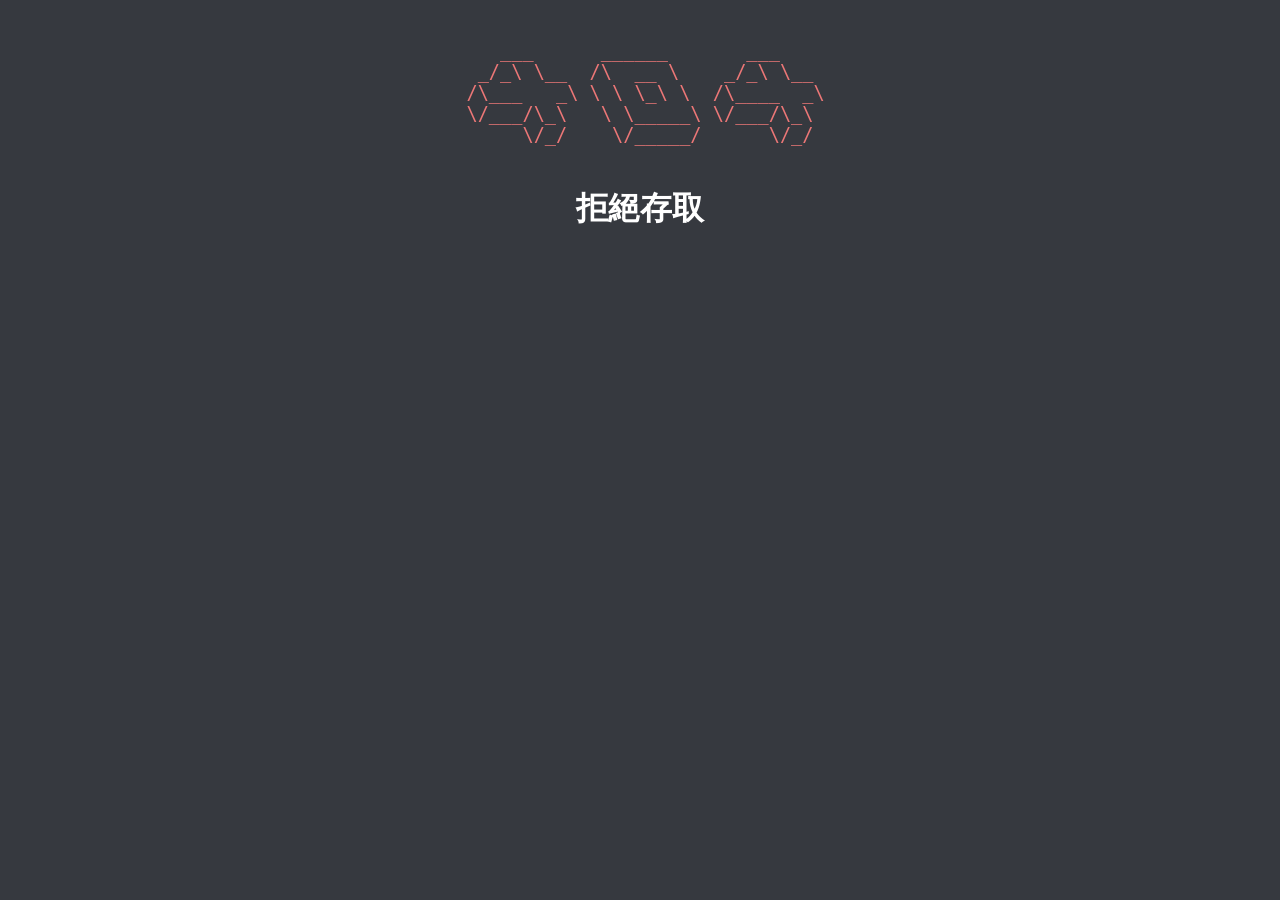
==== commit d4bfcc5a: "Update index.html" ====
--- a/index.html
+++ b/index.html
@@ -6,23 +6,22 @@
         <link rel="stylesheet" href="fonts/Noto-Sans-TC/chinese-traditional.css">
         <meta name="robots" content="noindex, nofollow">
         <meta name="description" content="私人嘅子網域服務">
-        <title>拒絕存取</title>
+        <title>拒絕存取 (404)</title>
+        <meta property="og:title" content="6uo.cc">
     </head>
     <body style="background-color:#36393f;">
         <div id="heading">
             <center>
-                <div class="6uo" style="font-size:18.6px" onmousedown='return false;' onselectstart='return false;'>
-                    <pre style="color:#ffd23f;">
-                          
-__        __  __    ______
-/\ \____  /\ \/\ \  /\  __ \
- \ \ \_\ \ \ \ \_\ \ \ \ \_\ \
-   \ \____/  \ \_____\ \ \_____\
-    \/___/    \/_____/  \/_____/
-                    </pre>
+                <div class="404" style="font-size:18.6px" onmousedown='return false;' onselectstart='return false;'>
+                    <pre style="color:#ec7777;">  
+         ___      ______       ___         
+  _/_\ \__  /\  __ \    _/_\ \__ 
+ /\___   _\ \ \ \_\ \  /\____  _\
+ \/___/\_\   \ \_____\ \/___/\_\ 
+      \/_/    \/_____/      \/_/ 
+                             </pre>
                 </div>
                <h1 style="color:White;">拒絕存取</h1>
-               <p style="color:White;">您沒有更多的權限進行訪問</p>
             </center>
         </div>
     </body>
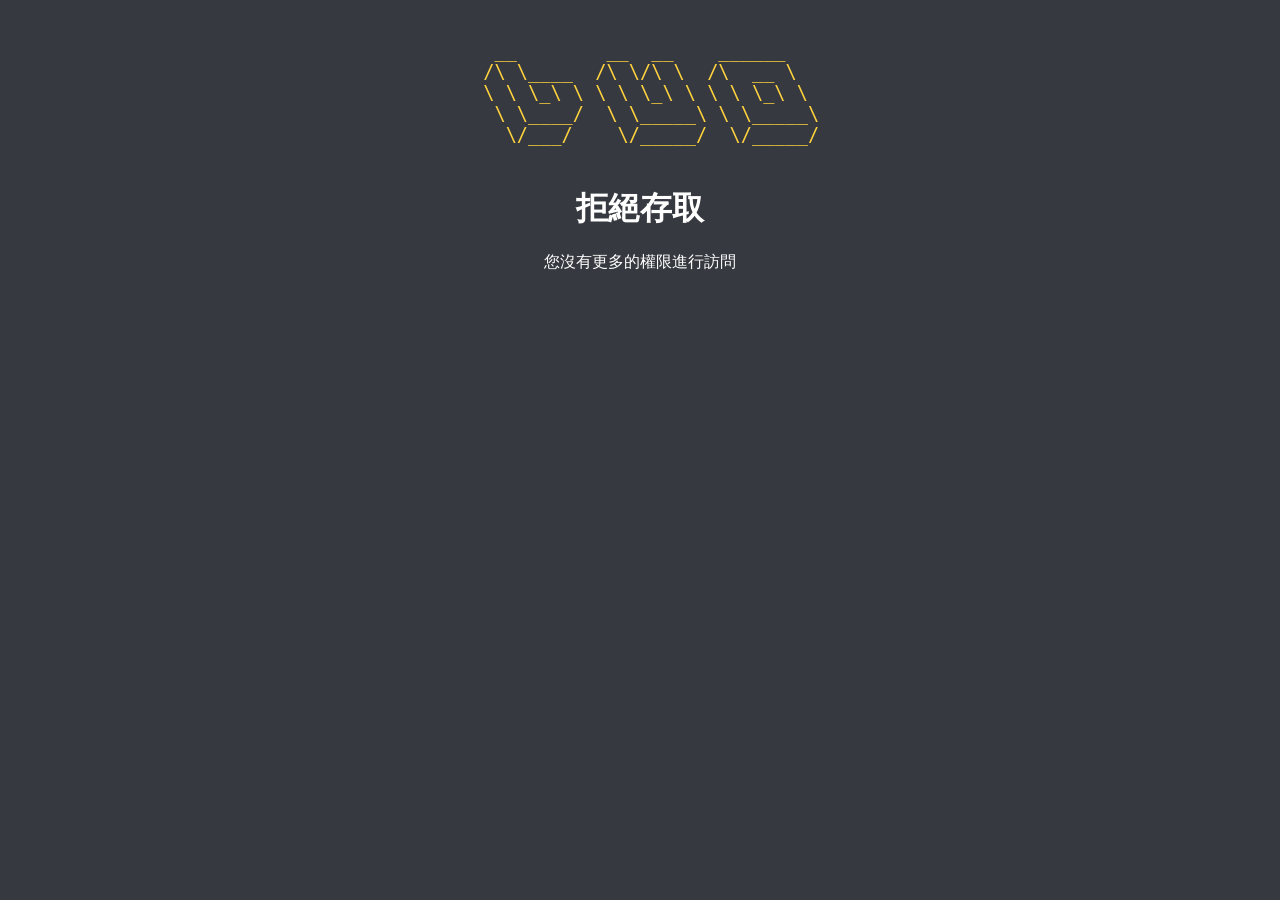
==== commit ffaedeea: "Update index.html" ====
--- a/index.html
+++ b/index.html
@@ -12,16 +12,18 @@
     <body style="background-color:#36393f;">
         <div id="heading">
             <center>
-                <div class="404" style="font-size:18.6px" onmousedown='return false;' onselectstart='return false;'>
-                    <pre style="color:#ec7777;">  
-         ___      ______       ___         
-  _/_\ \__  /\  __ \    _/_\ \__ 
- /\___   _\ \ \ \_\ \  /\____  _\
- \/___/\_\   \ \_____\ \/___/\_\ 
-      \/_/    \/_____/      \/_/ 
-                             </pre>
+                 <div class="6uo" style="font-size:18.6px" onmousedown='return false;' onselectstart='return false;'>
+                    <pre style="color:#ffd23f;">
+
+__        __  __    ______
+/\ \____  /\ \/\ \  /\  __ \
+ \ \ \_\ \ \ \ \_\ \ \ \ \_\ \
+   \ \____/  \ \_____\ \ \_____\
+    \/___/    \/_____/  \/_____/
+                    </pre>
                 </div>
                <h1 style="color:White;">拒絕存取</h1>
+               <p style="color:White;">您沒有更多的權限進行訪問</p>
             </center>
         </div>
     </body>
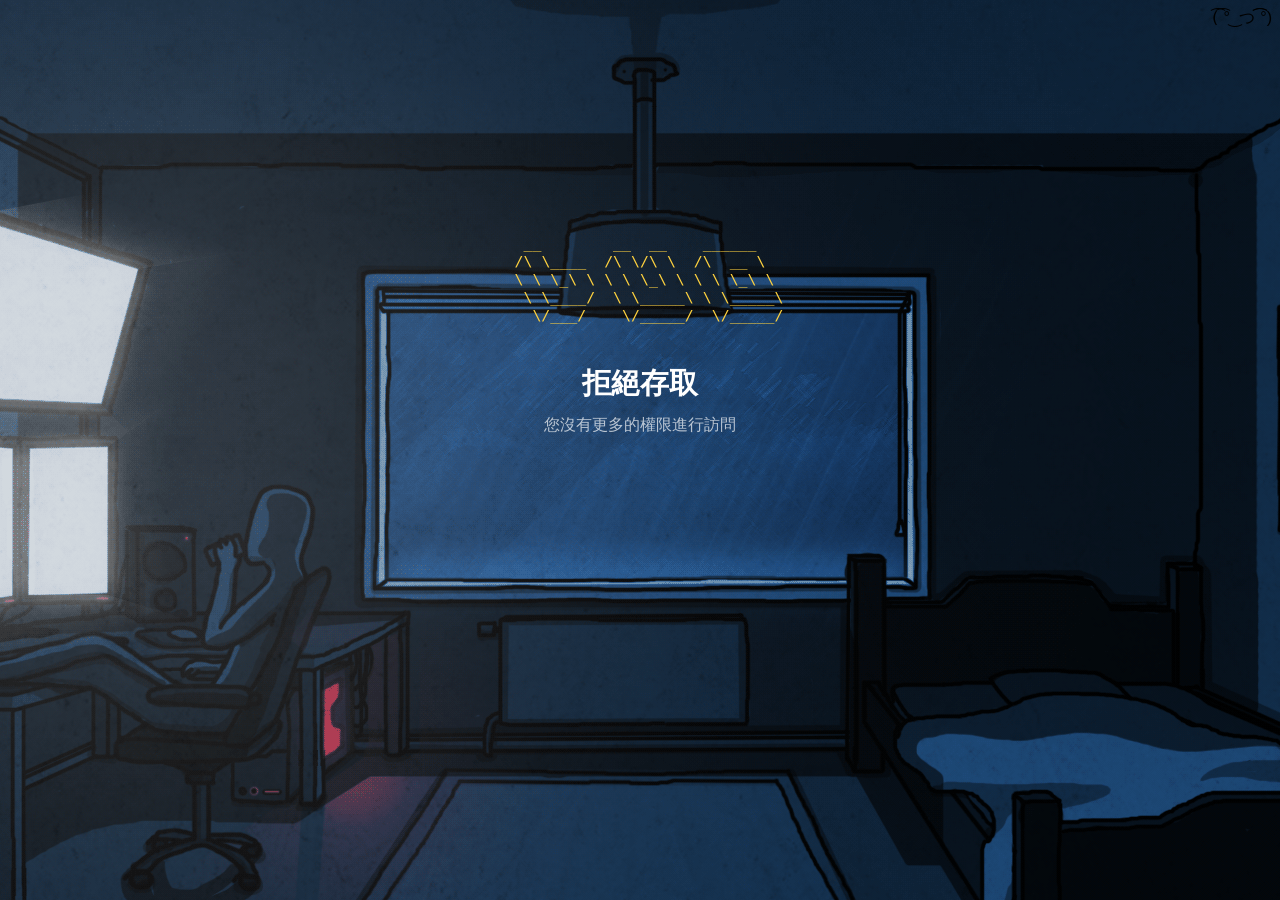
==== commit fa579c40: "Add files via upload" ====
--- a/index.html
+++ b/index.html
@@ -1,30 +1,27 @@
 <!DOCTYPE html>
-<html lang="zh_HK">
+<html lang="zh-Hant-HK">
     <head>
         <meta charset="utf-8">
-        <meta name="viewport" content="width=device-width, initial-scale=1, shrink-to-fit=no">
-        <link rel="stylesheet" href="fonts/Noto-Sans-TC/chinese-traditional.css">
+        <meta name="viewport" content="width=device-width, initial-scale=-1, shrink-to-fit=no">
+		<link rel="stylesheet" href="css/style.css">
         <meta name="robots" content="noindex, nofollow">
-        <meta name="description" content="私人嘅子網域服務">
-        <title>拒絕存取 (404)</title>
-        <meta property="og:title" content="6uo.cc">
+        <meta name="description" content="6uo URL Shortener">
+        <title>拒絕存取</title>
     </head>
-    <body style="background-color:#36393f;">
-        <div id="heading">
-            <center>
-                 <div class="6uo" style="font-size:18.6px" onmousedown='return false;' onselectstart='return false;'>
-                    <pre style="color:#ffd23f;">
-
+    <body>
+	<div class="jm9">
+	<a class="subtitle button select" href="login">(͡ ͡° ͜ つ ͡͡°)</a>
+	</div>
+        <div class="heading">
+            <pre class="icon noselect">
 __        __  __    ______
 /\ \____  /\ \/\ \  /\  __ \
  \ \ \_\ \ \ \ \_\ \ \ \ \_\ \
    \ \____/  \ \_____\ \ \_____\
     \/___/    \/_____/  \/_____/
-                    </pre>
-                </div>
-               <h1 style="color:White;">拒絕存取</h1>
-               <p style="color:White;">您沒有更多的權限進行訪問</p>
-            </center>
+            </pre>
+			<h2 class="title select">拒絕存取</h2>
+            <p class="subtitle select">您沒有更多的權限進行訪問</p>
         </div>
     </body>
 </html>
--- a/css/style.css
+++ b/css/style.css
@@ -0,0 +1,80 @@
+body {
+    font-family: 'Noto-Sans-TC', sans-serif;
+	background: url("../img/main.gif") repeat-y center center fixed;
+	background-color: #36393f;
+	color: #ffffff;
+	-webkit-font-smoothing: antialiased;
+    -moz-osx-font-smoothing: grayscale;
+    text-rendering: optimizeLegibility;
+}
+
+pre.icon {
+	color: #ffd23f;
+	font-size: 14.9px;
+}
+
+div.jm9 {
+  text-align: right;
+} 
+
+a.button {
+    -webkit-appearance: button;
+    -moz-appearance: button;
+    appearance: button;
+    text-decoration: none;
+    color: initial;
+}
+
+.heading {
+	text-align: center;
+    padding: 190px 50px;
+}
+
+.title {
+    line-height: 35px;
+    margin-bottom: -2px;
+    font-size: 29px;
+}
+
+.subtitle {
+    color: rgba(255, 255, 255, 0.685);
+    font-size: 16px;
+}
+
+.noselect {
+  -webkit-touch-callout: none; /* iOS Safari */
+    -webkit-user-select: none; /* Safari */
+     -khtml-user-select: none; /* Konqueror HTML */
+       -moz-user-select: none; /* Old versions of Firefox */
+        -ms-user-select: none; /* Internet Explorer/Edge */
+            user-select: none; /* Non-prefixed version, currently
+                                  supported by Chrome, Edge, Opera and Firefox */
+}
+
+a.select::selection {
+  background: #fff2a8;
+}
+
+a.select::-moz-selection {
+  background: #fff2a8;
+}
+
+h2.select::selection {
+  background: #fff2a8;
+  color: #202020;
+}
+
+h2.select::-moz-selection {
+  background: #fff2a8;
+  color: #202020;
+}
+
+p.select::selection {
+  background: #fff2a8;
+  color: #202020;
+}
+
+p.select::-moz-selection {
+  background: #fff2a8;
+  color: #202020;
+}
